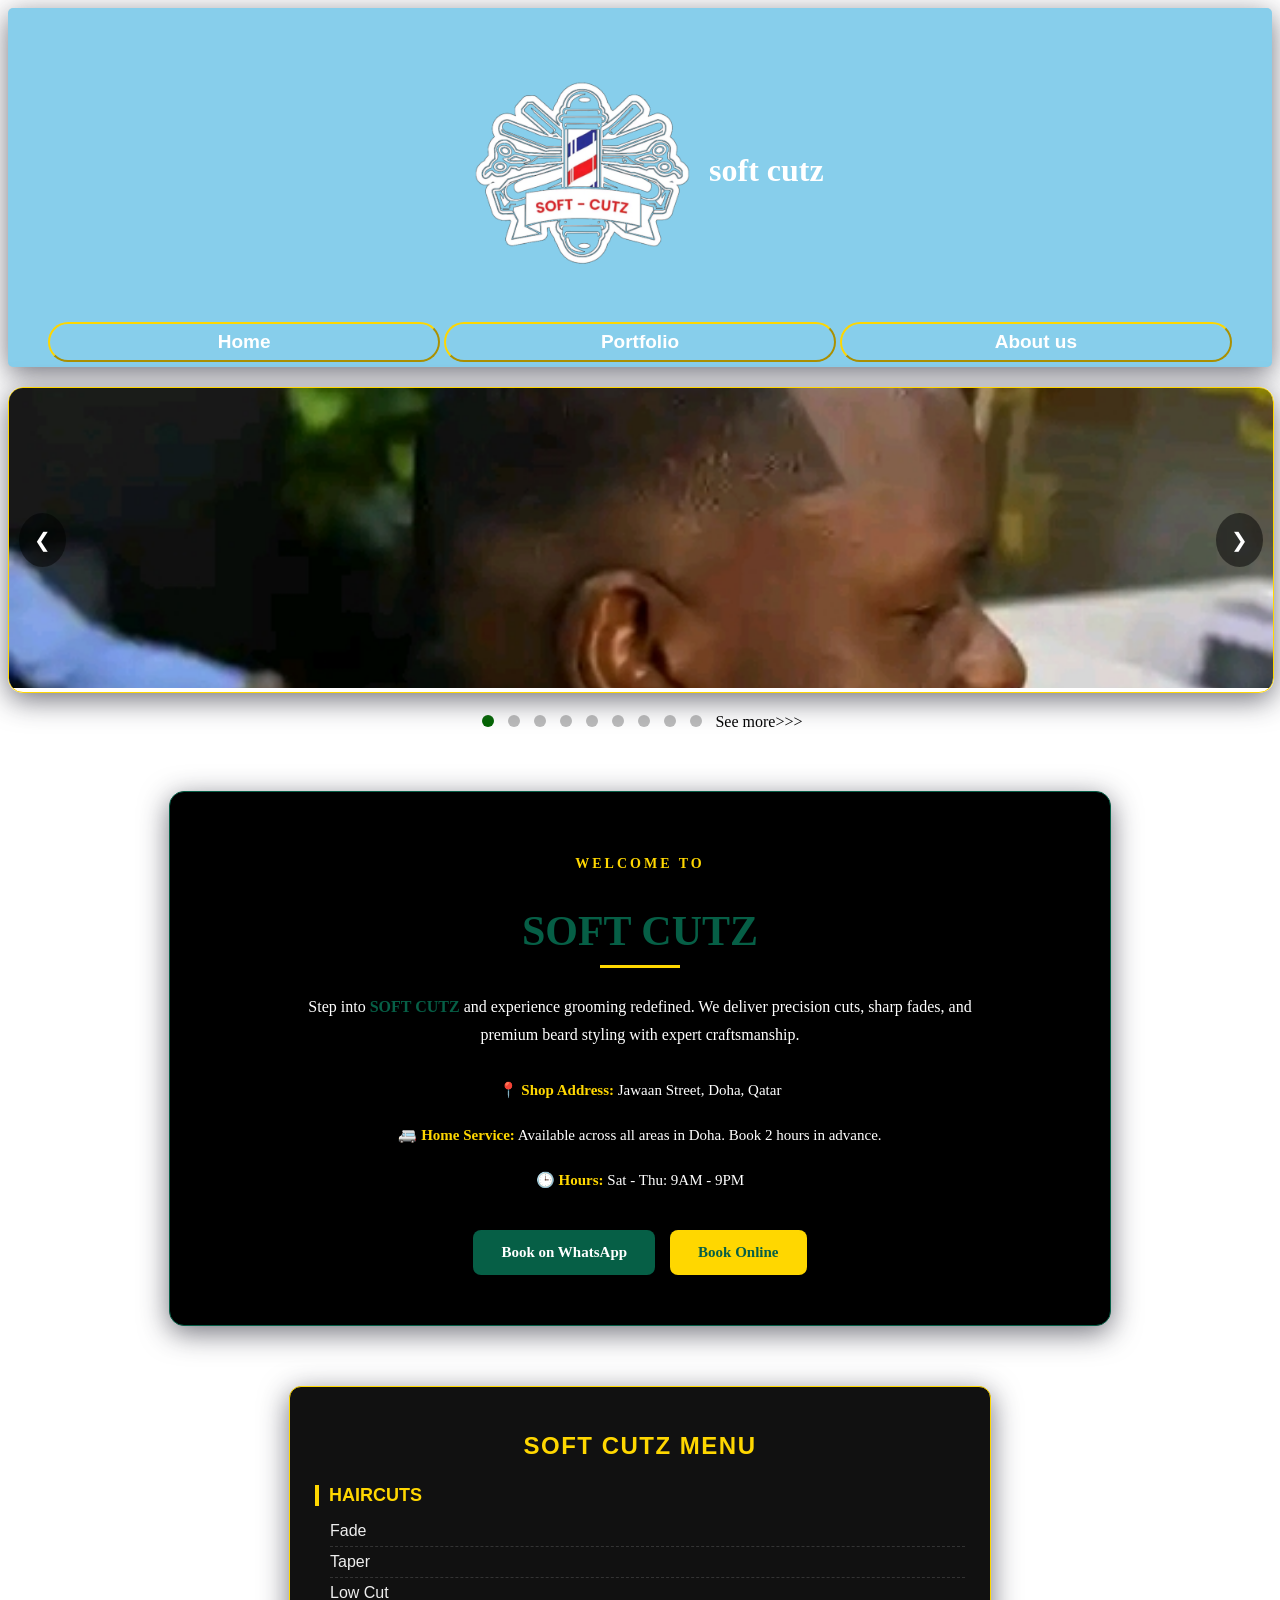
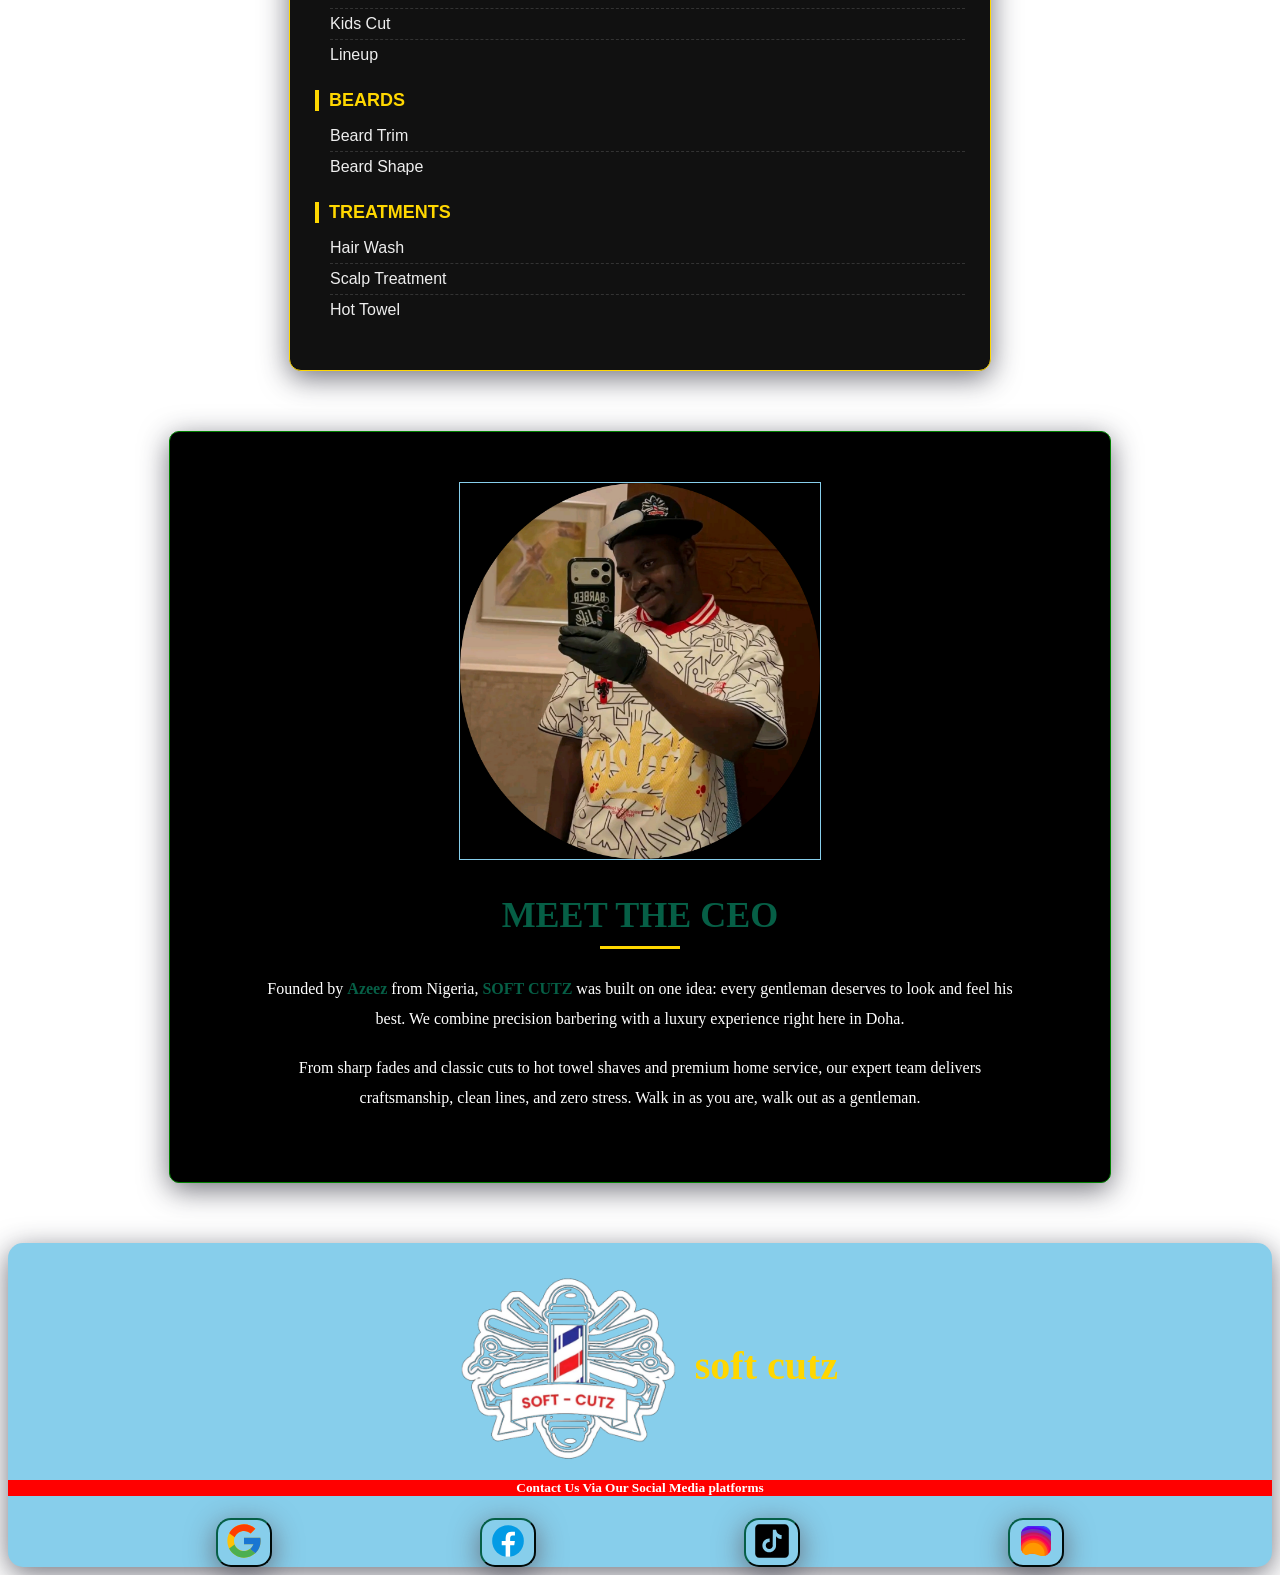
==== about.html @ ab9efa2b "Add files via upload" ====
<!DOCTYPE html>
<html lang="en">

<head>
  <meta charset="UTF-8">
  <meta name="viewport" content="width=device-width, initial-scale=1.0">
  <meta http-equiv="X-UA-Compatible" content="ie=edge">
  <title>hz soft</title>
  
  <link rel="stylesheet" href="hayzed.css">
  
</head>

<body>
  <header class="a">
    
    <div class="at" align="center">
      <br>
      <h1 class="c" align="center">
        <!--Tab to edit--><img src="logo.png" alt="logo" class="h" align="center">soft cutz
      </h1>
      <p class="g" align="center">
        <!--Tab to edit--><a href="home.html"><button class="is">Home
          <!--Tab to edit-->
        </button></a>
        <a href="portfolio.html"><button class="is">
          <!--Tab to edit-->Portfolio
        </button></a>
        <a href="about.html"><button class="is">
          <!--Tab to edit-->About us
        </button></a>
      </p>
    </div>
    
    
  </header>
  <!-- CAROUSEL -->
  <div class="carousel">
    <div class="slides">
      <div class="slide">
        <img src="haircut3.jpg" alt="Haircut 1">
        
      </div>
      <div class="slide">
        <img src="haircut8.jpg" alt="Haircut2">
      </div>
      <div class="slide">
        <img src="haircut1.jpg" alt="Haircut 3">
      </div>
      <div class="slide">
        <img src="haircut4.jpg" alt="Haircut 4">
      </div>
      <div class="slide">
        <img src="haircut5.jpg" alt="Haircut 5">
      </div>
      <div class="slide">
        <img src="haircut6.jpg" alt="Haircut 6">
      </div>
      <div class="slide">
        <img src="haircut7.jpg" alt="Haircut 7">
      </div>
      <div class="slide">
        <img src="haircut2.jpg" alt="Haircut 8">
      </div>
      <div class="slide">
        <img src="haircut9.jpg" alt="Haircut 9">
      </div>
    </div>
    
    
    <button class="btn prev" onclick="moveSlide(-1)">❮</button>
    <button class="btn next" onclick="moveSlide(1)">❯</button>
  </div>
  
  <div class="dots">
    <span class="dot active" onclick="currentSlide(1)"></span>
    <span class="dot" onclick="currentSlide(2)"></span>
    <span class="dot" onclick="currentSlide(3)"></span>
    <span class="dot" onclick="currentSlide(1)"></span>
    <span class="dot" onclick="currentSlide(2)"></span>
    <span class="dot" onclick="currentSlide(3)"></span>
    <span class="dot " onclick="currentSlide(1)"></span>
    <span class="dot" onclick="currentSlide(2)"></span>
    <span class="dot" onclick="currentSlide(3)"></span align="left">&nbsp;&nbsp;<span><a href="portfolio.html"target="#my">See more>>></a></span>
  </div>
<section class="welcome-softcutz">
  <p class="welcome-tag">WELCOME TO</p>
  <h2>SOFT CUTZ</h2>
  <div class="brand-line"></div>
  
  <p class="welcome-desc">
    Step into <strong>SOFT CUTZ</strong> and experience grooming redefined.
    We deliver precision cuts, sharp fades, and premium beard styling with expert craftsmanship.
  </p>
  
  <div class="contact-info">
    <p><strong>📍 Shop Address:</strong> Jawaan Street, Doha, Qatar</p>
    <p><strong>🚐 Home Service:</strong> Available across all areas in Doha. Book 2 hours in advance.</p>
    <p><strong>🕒 Hours:</strong> Sat - Thu: 9AM - 9PM </p>
  </div>
  
  <div class="welcome-cta">
    <a href="https://wa.me/97466895643?text=Hi%20SOFT%20CUTZ,%20I%20want%20to%20book" class="btn-green" target="_blank">Book on WhatsApp</a>
   <a href="https://wa.me/97412345678?text=Hi%20SOFT%20CUTZ,%20I%20want%20to%20book%20for:%20%0AName:%20%0ADate:%20%0ATime:%20%0AService:%20%0ALocation:%20Shop%20or%20Home" class="btn-gold" target="_blank">Book Online</a>
  </div>
</section>
  

<div class="softcutz-menu">
  <h2>SOFT CUTZ MENU</h2>

  <div class="softcutz-category">
    <h3>HAIRCUTS</h3>
    <ul>
      <li>Fade</li>
      <li>Taper</li>
      <li>Low Cut</li>
      <li>Kids Cut</li>
      <li>Lineup</li>
    </ul>
  </div>

  <div class="softcutz-category">
    <h3>BEARDS</h3>
    <ul>
      <li>Beard Trim</li>
      <li>Beard Shape</li>
    </ul>
  </div>

  <div class="softcutz-category">
    <h3>TREATMENTS</h3>
    <ul>
      <li>Hair Wash</li>
      <li>Scalp Treatment</li>
      <li>Hot Towel</li>
    </ul>
  </div>
</div>
<section class="about-softcutz">
  <img src="hayzed.png" class="ceo">
  <h2>MEET THE CEO</h2>
  <div class="brand-line"></div>
  <p>
    Founded by <strong>Azeez</strong> from Nigeria, <strong>SOFT CUTZ</strong> was built on one idea: 
    every gentleman deserves to look and feel his best. 
    We combine precision barbering with a luxury experience right here in Doha.
  </p>
  <p>
    From sharp fades and classic cuts to hot towel shaves and premium home service, 
    our expert team delivers craftsmanship, clean lines, and zero stress. 
    Walk in as you are, walk out as a gentleman.
  </p>
</section>
  
  <footer class="a">
    <div class="it">
      <h3 class="i" align="center">
        <img src="logo.png" alt="logo" class="h" align="center">soft cutz
      </h3>
       <h5 class="z">Contact Us Via Our Social Media platforms</h5>
      <section class="social" align="">
       
        <button class="an">
          <a href="mailto:softcutz06@gmail.com"><svg xmlns="http://www.w3.org/2000/svg" x="0px" y="0px" width="40" height="40" viewBox="0 0 48 48">
<path fill="#FFC107" d="M43.611,20.083H42V20H24v8h11.303c-1.649,4.657-6.08,8-11.303,8c-6.627,0-12-5.373-12-12c0-6.627,5.373-12,12-12c3.059,0,5.842,1.154,7.961,3.039l5.657-5.657C34.046,6.053,29.268,4,24,4C12.955,4,4,12.955,4,24c0,11.045,8.955,20,20,20c11.045,0,20-8.955,20-20C44,22.659,43.862,21.35,43.611,20.083z"></path><path fill="#FF3D00" d="M6.306,14.691l6.571,4.819C14.655,15.108,18.961,12,24,12c3.059,0,5.842,1.154,7.961,3.039l5.657-5.657C34.046,6.053,29.268,4,24,4C16.318,4,9.656,8.337,6.306,14.691z"></path><path fill="#4CAF50" d="M24,44c5.166,0,9.86-1.977,13.409-5.192l-6.19-5.238C29.211,35.091,26.715,36,24,36c-5.202,0-9.619-3.317-11.283-7.946l-6.522,5.025C9.505,39.556,16.227,44,24,44z"></path><path fill="#1976D2" d="M43.611,20.083H42V20H24v8h11.303c-0.792,2.237-2.231,4.166-4.087,5.571c0.001-0.001,0.002-0.001,0.003-0.002l6.19,5.238C36.971,39.205,44,34,44,24C44,22.659,43.862,21.35,43.611,20.083z"></path>
</svg>
        </button></a>
       <a href="https://www.facebook.com/softcutz06"> <button class="an">
         <svg xmlns="http://www.w3.org/2000/svg" x="0px" y="0px" width="40" height="40" viewBox="0 0 48 48">
<path fill="#039be5" d="M24 5A19 19 0 1 0 24 43A19 19 0 1 0 24 5Z"></path><path fill="#fff" d="M26.572,29.036h4.917l0.772-4.995h-5.69v-2.73c0-2.075,0.678-3.915,2.619-3.915h3.119v-4.359c-0.548-0.074-1.707-0.236-3.897-0.236c-4.573,0-7.254,2.415-7.254,7.917v3.323h-4.701v4.995h4.701v13.729C22.089,42.905,23.032,43,24,43c0.875,0,1.729-0.08,2.572-0.194V29.036z"></path>
</svg>
        </button>
        </a>
      <a href="https://tiktok.com/@softcutz06">
        <button class="an">
        <svg xmlns="http://www.w3.org/2000/svg" x="0px" y="0px" width="40" height="40" viewBox="0 0 50 50">
    <path d="M41,4H9C6.243,4,4,6.243,4,9v32c0,2.757,2.243,5,5,5h32c2.757,0,5-2.243,5-5V9C46,6.243,43.757,4,41,4z M37.006,22.323 c-0.227,0.021-0.457,0.035-0.69,0.035c-2.623,0-4.928-1.349-6.269-3.388c0,5.349,0,11.435,0,11.537c0,4.709-3.818,8.527-8.527,8.527 s-8.527-3.818-8.527-8.527s3.818-8.527,8.527-8.527c0.178,0,0.352,0.016,0.527,0.027v4.202c-0.175-0.021-0.347-0.053-0.527-0.053 c-2.404,0-4.352,1.948-4.352,4.352s1.948,4.352,4.352,4.352s4.527-1.894,4.527-4.298c0-0.095,0.042-19.594,0.042-19.594h4.016 c0.378,3.591,3.277,6.425,6.901,6.685V22.323z"></path>
</svg>
        </button>
        </a>
        <a href="https://instagram.com/_soft_cutz">
        <button class="an">
         <svg xmlns="http://www.w3.org/2000/svg" x="0px" y="0px" width="40" height="40" viewBox="0 0 48 48">
<path fill="#304ffe" d="M41.67,13.48c-0.4,0.26-0.97,0.5-1.21,0.77c-0.09,0.09-0.14,0.19-0.12,0.29v1.03l-0.3,1.01l-0.3,1l-0.33,1.1 l-0.68,2.25l-0.66,2.22l-0.5,1.67c0,0.26-0.01,0.52-0.03,0.77c-0.07,0.96-0.27,1.88-0.59,2.74c-0.19,0.53-0.42,1.04-0.7,1.52 c-0.1,0.19-0.22,0.38-0.34,0.56c-0.4,0.63-0.88,1.21-1.41,1.72c-0.41,0.41-0.86,0.79-1.35,1.11c0,0,0,0-0.01,0 c-0.08,0.07-0.17,0.13-0.27,0.18c-0.31,0.21-0.64,0.39-0.98,0.55c-0.23,0.12-0.46,0.22-0.7,0.31c-0.05,0.03-0.11,0.05-0.16,0.07 c-0.57,0.27-1.23,0.45-1.89,0.54c-0.04,0.01-0.07,0.01-0.11,0.02c-0.4,0.07-0.79,0.13-1.19,0.16c-0.18,0.02-0.37,0.03-0.55,0.03 l-0.71-0.04l-3.42-0.18c0-0.01-0.01,0-0.01,0l-1.72-0.09c-0.13,0-0.27,0-0.4-0.01c-0.54-0.02-1.06-0.08-1.58-0.19 c-0.01,0-0.01,0-0.01,0c-0.95-0.18-1.86-0.5-2.71-0.93c-0.47-0.24-0.93-0.51-1.36-0.82c-0.18-0.13-0.35-0.27-0.52-0.42 c-0.48-0.4-0.91-0.83-1.31-1.27c-0.06-0.06-0.11-0.12-0.16-0.18c-0.06-0.06-0.12-0.13-0.17-0.19c-0.38-0.48-0.7-0.97-0.96-1.49 c-0.24-0.46-0.43-0.95-0.58-1.49c-0.06-0.19-0.11-0.37-0.15-0.57c-0.01-0.01-0.02-0.03-0.02-0.05c-0.1-0.41-0.19-0.84-0.24-1.27 c-0.06-0.33-0.09-0.66-0.09-1c-0.02-0.13-0.02-0.27-0.02-0.4l1.91-2.95l1.87-2.88l0.85-1.31l0.77-1.18l0.26-0.41v-1.03 c0.02-0.23,0.03-0.47,0.02-0.69c-0.01-0.7-0.15-1.38-0.38-2.03c-0.22-0.69-0.53-1.34-0.85-1.94c-0.38-0.69-0.78-1.31-1.11-1.87 C14,7.4,13.66,6.73,13.75,6.26C14.47,6.09,15.23,6,16,6h16c4.18,0,7.78,2.6,9.27,6.26C41.43,12.65,41.57,13.06,41.67,13.48z"></path><path fill="#4928f4" d="M42,16v0.27l-1.38,0.8l-0.88,0.51l-0.97,0.56l-1.94,1.13l-1.9,1.1l-1.94,1.12l-0.77,0.45 c0,0.48-0.12,0.92-0.34,1.32c-0.31,0.58-0.83,1.06-1.49,1.47c-0.67,0.41-1.49,0.74-2.41,0.98c0,0,0-0.01-0.01,0 c-3.56,0.92-8.42,0.5-10.78-1.26c-0.66-0.49-1.12-1.09-1.32-1.78c-0.06-0.23-0.09-0.48-0.09-0.73v-7.19 c0.01-0.15-0.09-0.3-0.27-0.45c-0.54-0.43-1.81-0.84-3.23-1.25c-1.11-0.31-2.3-0.62-3.3-0.92c-0.79-0.24-1.46-0.48-1.86-0.71 c0.18-0.35,0.39-0.7,0.61-1.03c1.4-2.05,3.54-3.56,6.02-4.13C14.47,6.09,15.23,6,16,6h10.8c5.37,0.94,10.32,3.13,14.47,6.26 c0.16,0.39,0.3,0.8,0.4,1.22c0.18,0.66,0.29,1.34,0.32,2.05C42,15.68,42,15.84,42,16z"></path><path fill="#6200ea" d="M42,16v4.41l-0.22,0.68l-0.75,2.33l-0.78,2.4l-0.41,1.28l-0.38,1.19l-0.37,1.13l-0.36,1.12l-0.19,0.59 l-0.25,0.78c0,0.76-0.02,1.43-0.07,2c-0.01,0.06-0.02,0.12-0.02,0.18c-0.06,0.53-0.14,0.98-0.27,1.36 c-0.01,0.06-0.03,0.12-0.05,0.17c-0.26,0.72-0.65,1.18-1.23,1.48c-0.14,0.08-0.3,0.14-0.47,0.2c-0.53,0.18-1.2,0.27-2.02,0.32 c-0.6,0.04-1.29,0.05-2.07,0.05H31.4l-1.19-0.05L30,37.61l-2.17-0.09l-2.2-0.09l-7.25-0.3l-1.88-0.08h-0.26 c-0.78-0.01-1.45-0.06-2.03-0.14c-0.84-0.13-1.49-0.35-1.98-0.68c-0.7-0.45-1.11-1.11-1.35-2.03c-0.06-0.22-0.11-0.45-0.14-0.7 c-0.1-0.58-0.15-1.25-0.18-2c0-0.15,0-0.3-0.01-0.46c-0.01-0.01,0-0.01,0-0.01v-0.58c-0.01-0.29-0.01-0.59-0.01-0.9l0.05-1.61 l0.03-1.15l0.04-1.34v-0.19l0.07-2.46l0.07-2.46l0.07-2.31l0.06-2.27l0.02-0.6c0-0.31-1.05-0.49-2.22-0.64 c-0.93-0.12-1.95-0.23-2.56-0.37c0.05-0.23,0.1-0.46,0.16-0.68c0.18-0.72,0.45-1.4,0.79-2.05c0.18-0.35,0.39-0.7,0.61-1.03 c2.16-0.95,4.41-1.69,6.76-2.17c2.06-0.43,4.21-0.66,6.43-0.66c7.36,0,14.16,2.49,19.54,6.69c0.52,0.4,1.03,0.83,1.53,1.28 C42,15.68,42,15.84,42,16z"></path><path fill="#673ab7" d="M42,18.37v4.54l-0.55,1.06l-1.05,2.05l-0.56,1.08l-0.51,0.99l-0.22,0.43c0,0.31,0,0.61-0.02,0.9 c0,0.43-0.02,0.84-0.05,1.22c-0.04,0.45-0.1,0.86-0.16,1.24c-0.15,0.79-0.36,1.47-0.66,2.03c-0.04,0.07-0.08,0.14-0.12,0.2 c-0.11,0.18-0.24,0.35-0.38,0.51c-0.18,0.22-0.38,0.41-0.61,0.57c-0.34,0.26-0.74,0.47-1.2,0.63c-0.57,0.21-1.23,0.35-2.01,0.43 c-0.51,0.05-1.07,0.08-1.68,0.08l-0.42,0.02l-2.08,0.12h-0.01L27.5,36.6l-2.25,0.13l-3.1,0.18l-3.77,0.22l-0.55,0.03 c-0.51,0-0.99-0.03-1.45-0.09c-0.05-0.01-0.09-0.02-0.14-0.02c-0.68-0.11-1.3-0.29-1.86-0.54c-0.68-0.3-1.27-0.7-1.77-1.18 c-0.44-0.43-0.82-0.92-1.13-1.47c-0.07-0.13-0.14-0.25-0.2-0.39c-0.3-0.59-0.54-1.25-0.72-1.97c-0.03-0.12-0.06-0.25-0.08-0.38 c-0.06-0.23-0.11-0.47-0.14-0.72c-0.11-0.64-0.17-1.32-0.2-2.03v-0.01c-0.01-0.29-0.02-0.57-0.02-0.87l-0.49-1.17l-0.07-0.18 L9.5,25.99L8.75,24.2l-0.12-0.29l-0.72-1.73l-0.8-1.93c0,0,0,0-0.01,0L6.29,18.3L6,17.59V16c0-0.63,0.06-1.25,0.17-1.85 c0.05-0.23,0.1-0.46,0.16-0.68c0.85-0.49,1.74-0.94,2.65-1.34c2.08-0.93,4.31-1.62,6.62-2.04c1.72-0.31,3.51-0.48,5.32-0.48 c7.31,0,13.94,2.65,19.12,6.97c0.2,0.16,0.39,0.32,0.58,0.49C41.09,17.48,41.55,17.91,42,18.37z"></path><path fill="#8e24aa" d="M42,21.35v5.14l-0.57,1.19l-1.08,2.25l-0.01,0.03c0,0.43-0.02,0.82-0.05,1.17c-0.1,1.15-0.38,1.88-0.84,2.33 c-0.33,0.34-0.74,0.53-1.25,0.63c-0.03,0.01-0.07,0.01-0.1,0.02c-0.16,0.03-0.33,0.05-0.51,0.05c-0.62,0.06-1.35,0.02-2.19-0.04 c-0.09,0-0.19-0.01-0.29-0.02c-0.61-0.04-1.26-0.08-1.98-0.11c-0.39-0.01-0.8-0.02-1.22-0.02h-0.02l-1.01,0.08h-0.01l-2.27,0.16 l-2.59,0.2l-0.38,0.03l-3.03,0.22l-1.57,0.12l-1.55,0.11c-0.27,0-0.53,0-0.79-0.01c0,0-0.01-0.01-0.01,0 c-1.13-0.02-2.14-0.09-3.04-0.26c-0.83-0.14-1.56-0.36-2.18-0.69c-0.64-0.31-1.17-0.75-1.6-1.31c-0.41-0.55-0.71-1.24-0.9-2.07 c0-0.01,0-0.01,0-0.01c-0.14-0.67-0.22-1.45-0.22-2.33l-0.15-0.27L9.7,26.35l-0.13-0.22L9.5,25.99l-0.93-1.65l-0.46-0.83 l-0.58-1.03l-1-1.79L6,19.75v-3.68c0.88-0.58,1.79-1.09,2.73-1.55c1.14-0.58,2.32-1.07,3.55-1.47c1.34-0.44,2.74-0.79,4.17-1.02 c1.45-0.24,2.94-0.36,4.47-0.36c6.8,0,13.04,2.43,17.85,6.47c0.22,0.17,0.43,0.36,0.64,0.54c0.84,0.75,1.64,1.56,2.37,2.41 C41.86,21.18,41.94,21.26,42,21.35z"></path><path fill="#c2185b" d="M42,24.71v7.23c-0.24-0.14-0.57-0.31-0.98-0.49c-0.22-0.11-0.47-0.22-0.73-0.32 c-0.38-0.17-0.79-0.33-1.25-0.49c-0.1-0.04-0.2-0.07-0.31-0.1c-0.18-0.07-0.37-0.13-0.56-0.19c-0.59-0.18-1.24-0.35-1.92-0.5 c-0.26-0.05-0.53-0.1-0.8-0.14c-0.87-0.15-1.8-0.24-2.77-0.25c-0.08-0.01-0.17-0.01-0.25-0.01l-2.57,0.02l-3.5,0.02h-0.01 l-7.49,0.06c-2.38,0-3.84,0.57-4.72,0.8c0,0-0.01,0-0.01,0.01c-0.93,0.24-1.22,0.09-1.3-1.54c-0.02-0.45-0.03-1.03-0.03-1.74 l-0.56-0.43l-0.98-0.74l-0.6-0.46l-0.12-0.09L8.88,24.1l-0.25-0.19l-0.52-0.4l-0.96-0.72L6,21.91v-3.4 c0.1-0.08,0.19-0.15,0.29-0.21c1.45-1,3-1.85,4.64-2.54c1.46-0.62,3-1.11,4.58-1.46c0.43-0.09,0.87-0.18,1.32-0.24 c1.33-0.23,2.7-0.34,4.09-0.34c6.01,0,11.53,2.09,15.91,5.55c0.66,0.52,1.3,1.07,1.9,1.66c0.82,0.78,1.59,1.61,2.3,2.49 c0.14,0.18,0.28,0.36,0.42,0.55C41.64,24.21,41.82,24.46,42,24.71z"></path><path fill="#d81b60" d="M42,28.72V32c0,0.65-0.06,1.29-0.18,1.91c-0.18,0.92-0.49,1.8-0.91,2.62c-0.22,0.05-0.47,0.05-0.75,0.01 c-0.63-0.11-1.37-0.44-2.17-0.87c-0.04-0.01-0.08-0.03-0.11-0.05c-0.25-0.13-0.51-0.27-0.77-0.43c-0.53-0.29-1.09-0.61-1.65-0.91 c-0.12-0.06-0.24-0.12-0.35-0.18c-0.64-0.33-1.3-0.63-1.96-0.86c0,0,0,0-0.01,0c-0.14-0.05-0.29-0.1-0.44-0.14 c-0.57-0.16-1.15-0.26-1.71-0.26l-1.1-0.32l-4.87-1.41c0,0,0,0-0.01,0l-2.99-0.87h-0.01l-1.3-0.38c-3.76,0-6.07,1.6-7.19,0.99 c-0.44-0.23-0.7-0.81-0.79-1.95c-0.03-0.32-0.04-0.68-0.04-1.1l-1.17-0.57l-0.05-0.02h-0.01l-0.84-0.42L9.7,26.35l-0.07-0.03 l-0.17-0.09L7.5,25.28L6,24.55v-3.43c0.17-0.15,0.35-0.29,0.53-0.43c0.19-0.15,0.38-0.29,0.57-0.44c0.01,0,0.01,0,0.01,0 c1.18-0.85,2.43-1.6,3.76-2.22c1.55-0.74,3.2-1.31,4.91-1.68c0.25-0.06,0.51-0.12,0.77-0.16c1.42-0.27,2.88-0.41,4.37-0.41 c5.27,0,10.11,1.71,14.01,4.59c1.13,0.84,2.18,1.77,3.14,2.78c0.79,0.83,1.52,1.73,2.18,2.67c0.05,0.07,0.1,0.14,0.15,0.2 c0.37,0.54,0.71,1.09,1.03,1.66C41.64,28.02,41.82,28.37,42,28.72z"></path><path fill="#f50057" d="M41.82,33.91c-0.18,0.92-0.49,1.8-0.91,2.62c-0.19,0.37-0.4,0.72-0.63,1.06c-0.14,0.21-0.29,0.41-0.44,0.6 c-0.36-0.14-0.89-0.34-1.54-0.56c0,0,0,0,0-0.01c-0.49-0.17-1.05-0.35-1.65-0.52c-0.17-0.05-0.34-0.1-0.52-0.15 c-0.71-0.19-1.45-0.36-2.17-0.46c-0.6-0.1-1.19-0.16-1.74-0.16l-0.46-0.13h-0.01l-2.42-0.7l-1.49-0.43l-1.66-0.48h-0.01l-0.54-0.15 l-6.53-1.88l-1.88-0.54l-1.4-0.33l-2.28-0.54l-0.28-0.07c0,0,0,0-0.01,0l-2.29-0.53c0-0.01,0-0.01,0-0.01l-0.41-0.09l-0.21-0.05 l-1.67-0.39l-0.19-0.05l-1.42-1.17L6,27.9v-4.08c0.37-0.36,0.75-0.7,1.15-1.03c0.12-0.11,0.25-0.21,0.38-0.31 c0.12-0.1,0.25-0.2,0.38-0.3c0.91-0.69,1.87-1.31,2.89-1.84c1.3-0.7,2.68-1.26,4.13-1.66c0.28-0.09,0.56-0.17,0.85-0.23 c1.64-0.41,3.36-0.62,5.14-0.62c4.47,0,8.63,1.35,12.07,3.66c1.71,1.15,3.25,2.53,4.55,4.1c0.66,0.79,1.26,1.62,1.79,2.5 c0.05,0.07,0.09,0.13,0.13,0.2c0.32,0.53,0.62,1.08,0.89,1.64c0.25,0.5,0.47,1,0.67,1.52C41.34,32.25,41.6,33.07,41.82,33.91z"></path><path fill="#ff1744" d="M40.28,37.59c-0.14,0.21-0.29,0.41-0.44,0.6c-0.44,0.55-0.92,1.05-1.46,1.49c-0.47,0.39-0.97,0.74-1.5,1.04 c-0.2-0.05-0.4-0.11-0.61-0.19c-0.66-0.23-1.35-0.61-1.99-1.01c-0.96-0.61-1.79-1.27-2.16-1.57c-0.14-0.12-0.21-0.18-0.21-0.18 l-1.7-0.15L30,37.6l-2.2-0.19l-2.28-0.2l-3.37-0.3l-5.34-0.47l-0.02-0.01l-1.88-0.91l-1.9-0.92l-1.53-0.74l-0.33-0.16l-0.41-0.2 l-1.42-0.69L7.43,31.9l-0.59-0.29L6,31.35v-4.47c0.47-0.56,0.97-1.09,1.5-1.6c0.34-0.32,0.7-0.64,1.07-0.94 c0.06-0.05,0.12-0.1,0.18-0.14c0.04-0.05,0.09-0.08,0.13-0.1c0.59-0.48,1.21-0.91,1.85-1.3c0.74-0.47,1.52-0.89,2.33-1.24 c0.87-0.39,1.78-0.72,2.72-0.97c1.63-0.46,3.36-0.7,5.14-0.7c4.08,0,7.85,1.24,10.96,3.37c1.99,1.36,3.71,3.08,5.07,5.07 c0.45,0.64,0.85,1.32,1.22,2.02c0.13,0.26,0.26,0.52,0.37,0.78c0.12,0.25,0.23,0.5,0.34,0.75c0.21,0.52,0.4,1.04,0.57,1.58 c0.32,1,0.56,2.02,0.71,3.08C40.21,36.89,40.25,37.24,40.28,37.59z"></path><path fill="#ff5722" d="M38.39,39.42c0,0.08,0,0.17-0.01,0.26c-0.47,0.39-0.97,0.74-1.5,1.04c-0.22,0.12-0.44,0.24-0.67,0.34 c-0.23,0.11-0.46,0.21-0.7,0.3c-0.34-0.18-0.8-0.4-1.29-0.61c-0.69-0.31-1.44-0.59-2.02-0.68c-0.14-0.03-0.27-0.04-0.39-0.04 l-1.64-0.21h-0.02l-2.04-0.27l-2.06-0.27l-0.96-0.12l-7.56-0.98c-0.49,0-1.01-0.03-1.55-0.1c-0.66-0.06-1.35-0.16-2.04-0.3 c-0.68-0.12-1.37-0.28-2.03-0.45c-0.69-0.16-1.37-0.35-2-0.53c-0.73-0.22-1.41-0.43-1.98-0.62c-0.47-0.15-0.87-0.29-1.18-0.4 c-0.18-0.43-0.33-0.88-0.44-1.34C6.1,33.66,6,32.84,6,32v-1.67c0.32-0.53,0.67-1.05,1.06-1.54c0.71-0.94,1.52-1.8,2.4-2.56 c0.03-0.04,0.07-0.07,0.1-0.09l0.01-0.01c0.31-0.28,0.63-0.53,0.97-0.77c0.04-0.04,0.08-0.07,0.12-0.1 c0.16-0.12,0.33-0.24,0.51-0.35c1.43-0.97,3.01-1.73,4.7-2.24c1.6-0.48,3.29-0.73,5.05-0.73c3.49,0,6.75,1.03,9.47,2.79 c2.01,1.29,3.74,2.99,5.06,4.98c0.16,0.23,0.31,0.46,0.46,0.7c0.69,1.17,1.26,2.43,1.68,3.75c0.05,0.15,0.09,0.3,0.13,0.46 c0.08,0.27,0.15,0.55,0.21,0.83c0.02,0.07,0.04,0.14,0.06,0.22c0.14,0.63,0.24,1.29,0.31,1.95c0,0.01,0,0.01,0,0.01 C38.36,38.22,38.39,38.82,38.39,39.42z"></path><path fill="#ff6f00" d="M36.33,39.42c0,0.35-0.02,0.73-0.06,1.11c-0.02,0.18-0.04,0.36-0.06,0.53c-0.23,0.11-0.46,0.21-0.7,0.3 c-0.45,0.17-0.91,0.31-1.38,0.41c-0.32,0.07-0.65,0.13-0.98,0.16h-0.01c-0.31-0.19-0.67-0.42-1.04-0.68 c-0.67-0.47-1.37-1-1.93-1.43c-0.01-0.01-0.01-0.01-0.02-0.02c-0.59-0.45-1.01-0.79-1.01-0.79l-1.06,0.04l-2.04,0.07l-0.95,0.04 l-3.82,0.14l-3.23,0.12c-0.21,0.01-0.46,0.01-0.77,0h-0.01c-0.42-0.01-0.92-0.04-1.47-0.09c-0.64-0.05-1.34-0.11-2.05-0.18 c-0.69-0.08-1.39-0.16-2.06-0.24c-0.74-0.08-1.44-0.17-2.04-0.25c-0.47-0.06-0.88-0.11-1.21-0.15c-0.28-0.32-0.53-0.65-0.77-1.01 c-0.36-0.54-0.67-1.11-0.91-1.72c-0.18-0.43-0.33-0.88-0.44-1.34c0.29-0.89,0.67-1.73,1.12-2.54c0.36-0.66,0.78-1.29,1.24-1.89 c0.45-0.59,0.94-1.14,1.47-1.64v-0.01c0.15-0.15,0.3-0.29,0.45-0.42c0.28-0.26,0.57-0.5,0.87-0.73h0.01 c0.01-0.02,0.02-0.02,0.03-0.03c0.24-0.19,0.49-0.36,0.74-0.53c1.48-1.01,3.15-1.76,4.95-2.2c1.19-0.29,2.44-0.45,3.73-0.45 c2.54,0,4.94,0.61,7.05,1.71h0.01c1.81,0.93,3.41,2.21,4.7,3.75c0.71,0.82,1.32,1.72,1.82,2.67c0.35,0.64,0.65,1.31,0.9,1.99 c0.02,0.06,0.04,0.11,0.06,0.16c0.17,0.5,0.32,1.02,0.45,1.54c0.09,0.37,0.16,0.75,0.22,1.13c0.02,0.12,0.04,0.23,0.05,0.35 C36.28,37.99,36.33,38.7,36.33,39.42z"></path><path fill="#ff9800" d="M34.28,39.42v0.1c0,0.34-0.03,0.77-0.06,1.23c-0.03,0.34-0.06,0.69-0.09,1.02c-0.32,0.07-0.65,0.13-0.98,0.16 h-0.01C32.76,41.98,32.39,42,32,42h-1.75l-0.38-0.11l-1.97-0.6l-2-0.6l-4.63-1.39l-2-0.6c0,0-0.83,0.33-2,0.72h-0.01 c-0.45,0.15-0.94,0.31-1.46,0.47c-0.65,0.19-1.34,0.38-2.02,0.53c-0.7,0.16-1.39,0.28-2.01,0.33c-0.19,0.02-0.38,0.03-0.55,0.03 c-0.56-0.31-1.1-0.68-1.59-1.09c-0.43-0.36-0.83-0.75-1.2-1.18c-0.28-0.32-0.53-0.65-0.77-1.01c0.07-0.45,0.15-0.89,0.27-1.32 c0.3-1.19,0.77-2.33,1.39-3.37c0.34-0.59,0.72-1.16,1.16-1.69c0.01-0.03,0.04-0.06,0.07-0.08c-0.01-0.01,0-0.01,0-0.01 c0.13-0.17,0.27-0.33,0.41-0.48c0-0.01,0-0.01,0-0.01c0.41-0.44,0.83-0.86,1.29-1.25c0.16-0.13,0.31-0.26,0.48-0.39 c0.03-0.03,0.06-0.05,0.1-0.08c2.25-1.72,5.06-2.76,8.09-2.76c3.44,0,6.57,1.29,8.94,3.41c1.14,1.03,2.11,2.26,2.84,3.63 c0.06,0.1,0.12,0.21,0.17,0.32c0.09,0.18,0.18,0.37,0.26,0.57c0.33,0.72,0.59,1.48,0.77,2.26c0.02,0.08,0.04,0.16,0.06,0.24 c0.08,0.37,0.15,0.75,0.2,1.13C34.24,38.21,34.28,38.81,34.28,39.42z"></path><path fill="#ffc107" d="M32.22,39.42c0,0.2-0.01,0.42-0.02,0.65c-0.02,0.37-0.05,0.77-0.1,1.18c-0.02,0.25-0.06,0.5-0.1,0.75h-5.48 l-1.06-0.17l-4.14-0.66l-0.59-0.09l-1.35-0.22c-0.59,0-1.87,0.26-3.22,0.51c-0.71,0.13-1.43,0.27-2.08,0.36 c-0.08,0.01-0.16,0.02-0.23,0.03h-0.01c-0.7-0.15-1.38-0.38-2.02-0.68c-0.2-0.09-0.4-0.19-0.6-0.3c-0.56-0.31-1.1-0.68-1.59-1.09 c-0.01-0.12-0.02-0.22-0.02-0.27c0-0.26,0.01-0.51,0.03-0.76c0.04-0.64,0.13-1.26,0.27-1.86c0.22-0.91,0.54-1.79,
---- hayzed.css ----
body {
  background-color: white;
  display: block;
  position: sticky;
}

.a {
  margin-top: px;
  box-align: center;
}

.b {
  background-color: #065F46;
  
  justify-content: center;
  border-radius: 15px;
  box-shadow: rgba(100, 100, 110, 0.9)0px 7px 29px 0px;
  border-color: gold;
  border-width: 3px;
  height: 150%;
  width: 98%;
  box-align: center;
}

.c {
  color: white;
  font-family: times
}

.g {
  display: block;
}

.d {
  background-color: #065F46;
  width: 30%;
  border-width: 2px;
  height: 40px;
  border-color: gold;
  border-radius: 20px;
  color: #fff;
  font-weight: bolder;
  font-size: 19px;
  padding: 5px;
  align-content: center;
  justify-items: center;
  justify-content: center;
  margin-bottom: 5px;
}

.h {
  width: 20%;
  align: center;
}

.i {
  color: gold;
  font-family: cursive;
  font-size: 40px;
  margin-bottom: -3%;
}

.e {
  background-color: #065F46;
  width: 31%;
  border-width: 2px;
  height: 40px;
  border-color: gold;
  border-radius: 20px;
  color: #fff;
  font-weight: bolder;
  font-size: 19px;
  padding: 5px;
  align-content: center;
  justify-items: center;
  justify-content: center;
  margin-bottom: 5px;
}

.f {
  background-color: #065F46;
  width: 31%;
  border-width: 2px;
  height: 40px;
  border-color: gold;
  border-radius: 20px;
  color: #fff;
  font-weight: bolder;
  font-size: 19px;
  padding: 5px;
  align-content: center;
  justify-items: center;
  justify-content: center;
  margin-bottom: 5px;
}

.carousel {
  position: relative;
  width: 100%;
  margin: 20px auto;
  overflow: hidden;
  border-radius: 15px;
  border: solid gold;
  border-width: 1px;
  box-shadow: rgba(100, 100, 110, 0.9)0px 7px 29px 0px;
  
}

.slides {
  display: flex;
  transition: transform 0.5s ease;
}

.slide {
  min-width: 100%;
}

.slide img {
  width: 100%;
  max-height: 300px;
  object-fit: cover;
}

.btn {
  position: absolute;
  top: 50%;
  transform: translateY(-50%);
  background: rgba(0, 0, 0, 0.5);
  color: white;
  border: none;
  padding: 15px;
  cursor: pointer;
  font-size: 20px;
  border-radius: 50%;
}

.prev {
  left: 10px;
}

.next {
  right: 10px;
}

.dots {
  text-align: center;
  margin-top: 10px;
}

.dot {
  height: 12px;
  width: 12px;
  margin: 0 5px;
  background: #bbb;
  border-radius: 50%;
  display: inline-block;
  cursor: pointer;
}

.dot.active {
  background: #006400;
}

/* BODY */
.container {
  text-align: center;
  padding: 40px 20px;
}

.n {
  box-shadow: rgba(100, 100, 110, 0.9)0px 7px 29px 0px;
  border: solid green;
  border-width: 1px;
  border-radius: 15px;
  display: block;
  background-position: center;
  background-size: cover;
  background-blend-mode: multiply;
  z-index: 2;
}

.p {
  font-family: 'Times New Roman', Times, serif;
}

hr {
  border: none;
  height: 1px;
  background: #FFD700;
  /* gold yellow */
  margin: 10px 0;
  width: 100%;
  
}

a {
  color: inherit;
  text-decoration: none;
}

.icon svg {
  fill: gold;
  /* Soft Cutz green */
  transition: 0.3s;
  margin: 0 8px;
}

.icon:hover svg {
  fill: #FFD700;
  /* Gold on hover */
  transform: scale(1.1);
}

.q {
  background-color: #065F46;
  display: inh;
  justify-content: center;
  border-radius: 15px;
  box-shadow: rgba(100, 100, 110, 0.9)0px 7px 29px 0px;
  border-color: gold;
  border-width: 3px;
  height: 150%;
  width: 98%;
  box-align: center;
}

.r {
  background-color: #065F46;
  border-radius: 15px;
  border-color: gold;
  box-shadow: rgba(100, 100, 110, 0.9)0px 7px 29px 0px;
}

.social {
  justify-content: space-evenly;
  display: flex;
}

.services {
  background: #000000;
  /* black background */
  color: #FFFFFF;
  /* white text */
  padding: 40px 20px;
  border: 2px solid #006400;
  /* green border */
  border-radius: 15px;
  font-family: 'Arial', sans-serif;
}

.title {
  text-align: center;
  color: #FFFFFF;
  background: #006400;
  /* green title bar */
  padding: 12px;
  border-radius: 8px;
  margin-bottom: 25px;
  font-size: 24px;
  letter-spacing: 3px;
  text-transform: uppercase;
  border: 1px solid #FFD700;
  /* yellow outline */
}

.services-container {
  display: flex;
  justify-content: center;
  gap: 25px;
  flex-wrap: wrap;
}

.service-column {
  flex: 1;
  min-width: 280px;
  border: 2px solid #FFD700;
  /* yellow box around each column */
  background: #0a0a0a;
  /* slight off-black for contrast */
  padding: 20px;
  border-radius: 12px;
  justify-content: center;
}

.service-column h3 {
  color: #FFD700;
  /* yellow headings */
  text-align: center;
  margin-bottom: 18px;
  font-size: 20px;
  border-bottom: 2px solid #006400;
  /* green underline */
  padding-bottom: 10px;
  text-transform: uppercase;
}

.service-column ul {
  list-style: none;
  padding: 0;
  margin: 0;
}

.service-column li {
  padding: 8px 0;
  font-size: 15px;
  color: #FFFFFF;
  border-bottom: 1px dotted #006400;
  /* green dotted line */
  transition: 0.3s;
}

.service-column li:hover {
  color: #FFD700;
  /* turns yellow on hover */
  padding-left: 5px;
}

.service-column li:last-child {
  border-bottom: none;
}

address {
  color: white;
}

.softcutz-menu {
  font-family: 'Helvetica', Arial, sans-serif;
  max-width: 650px;
  margin: 20px auto;
  background: #111;
  color: #eee;
  padding: 25px;
  border-radius: 12px;
  border: 1px solid #ffd700;
  box-shadow: rgba(100, 100, 110, 0.9)0px 7px 29px 0px;
}

.softcutz-menu h2 {
  text-align: center;
  color: #ffd700;
  margin-bottom: 25px;
  letter-spacing: 1.5px;
}

.softcutz-category {
  margin-bottom: 20px;
}

.softcutz-category h3 {
  color: #ffd700;
  border-left: 4px solid #ffd700;
  padding-left: 10px;
  margin-bottom: 10px;
  font-size: 18px;
}

.softcutz-category ul {
  list-style: none;
  padding-left: 15px;
  margin: 0;
}

.softcutz-category li {
  padding: 6px 0;
  border-bottom: 1px dashed #333;
}

.softcutz-category li:last-child {
  border-bottom: none;
}

.z {
  text-align: center;
  color: #fff;
  background-color: red;
}

.whatsapp-book-btn {
  display: flex;
  align-items: center;
  justify-content: center;
  gap: 10px;
  background: #25D366;
  color: #111;
  /* black text looks better on green */
  padding: 14px;
  border-radius: 10px;
  text-decoration: none;
  font-weight: bold;
  font-size: 16px;
  margin-top: 20px;
  width: 100%;
  box-sizing: border-box;
  position: fixed;
}

.whatsapp-book-btn {
  display: flex;
  width: fit-content;
  /* makes it shrink to content */
  margin: 20px auto 0;
  /* centers it */
  /* ...rest of styles same as above */
}

.whatsapp-book-btn {
  display: inline-flex;
  /* <-- use inline-flex not fit */
  align-items: center;
  justify-content: center;
  gap: 10px;
  background: #25D366;
  color: #111;
  padding: 14px 24px;
  /* padding left/right */
  border-radius: 10px;
  text-decoration: none;
  font-weight: bold;
  font-size: 16px;
  margin: 20px auto 0;
  /* auto centers it */
}

.whatsapp-book-btn {
  display: flex;
  align-items: center;
  justify-content: center;
  gap: 10px;
  background: #25D366;
  color: #111;
  padding: 14px;
  border-radius: 10px;
  text-decoration: none;
  font-weight: bold;
  font-size: 16px;
  margin-top: 20px;
  width: 100%;
  /* <-- This makes it full width */
  box-sizing: border-box;
  /* <-- Important so padding doesn't break it */
}

:root {
  --sc-green: #065F46;
  --sc-gold: #FFD700;
  --sc-white: #FFFFFF;
  --sc-text: #333;
}

.welcome-softcutz {
  max-width: 900px;
  margin: 60px auto;
  padding: 50px 20px;
  text-align: center;
  background: black;
  color: white;
  border-radius: 15px;
  border-color: #ffd700;
  border-width: -1px;
  display: block;
  border: solid #065F47 1.5px;
  box-shadow: rgba(100, 100, 110, 0.9)0px 7px 29px 0px;
}



.welcome-tag {
  font-size: 14px;
  letter-spacing: 3px;
  color: var(--sc-gold);
  font-weight: 600;
  text-transform: uppercase;
  margin-bottom: 8px;
  background-color: ;
}

.welcome-softcutz h2 {
  font-size: 42px;
  font-weight: 800;
  color: var(--sc-green);
  margin-bottom: 10px;
}

.brand-line {
  width: 80px;
  height: 3px;
  background: var(--sc-gold);
  margin: 0 auto 25px auto;
}

.welcome-desc {
  font-size: 16px;
  line-height: 1.8;
  color: #fff;
  max-width: 700px;
  margin: 0 auto 25px auto;
}

.welcome-desc strong {
  color: var(--sc-green);
}

.contact-info {
  margin: 25px 0 35px 0;
  font-size: 15px;
  line-height: 2;
}

.contact-info strong {
  color: #ffd700;
}

.welcome-cta {
  display: flex;
  gap: 15px;
  justify-content: center;
  flex-wrap: wrap;
}

.btn-green,
.btn-gold {
  padding: 14px 28px;
  border-radius: 8px;
  text-decoration: none;
  font-weight: 700;
  font-size: 15px;
  transition: 0.3s;
}

.btn-green {
  background: var(--sc-green);
  color: var(--sc-white);
}

.btn-green:hover {
  opacity: 0.9;
}

.btn-gold {
  background: var(--sc-gold);
  color: var(--sc-green);
}

.btn-gold:hover {
  opacity: 0.9;
}

@media (max-width: 768px) {
  .welcome-softcutz h2 {
    font-size: 32px;
  }
  
  .welcome-softcutz {
    padding: 40px 15px;
  }
}

.pimg {
  width: 100%;
  background-color: white;
  display: inline;
  box-shadow: rgba(100, 100, 110, 0.9)0px 7px 29px 0px;
  justify-content: center;
}

.y {
  width: 45%;
  gap: 5px;
  padding: 2px;
  border-radius: 8px;
  border: solid 1px #065f47;
  margin: 2px;
  box-shadow: rgba(100, 100, 110, 0.9)0px 7px 29px 0px;
  max-height: 150px;
}

.my {
  color: #fff;
  background-color: darkgoldenrod;
  border-radius: 5px;
  text-align: center;
  box-shadow: rgba(100, 100, 110, 0.9)0px 7px 29px 0px;
}

.port {
  background-color: darkgoldenrod;
  display: inh;
  justify-content: center;
  border-radius: 15px;
  box-shadow: rgba(100, 100, 110, 0.9)0px 7px 29px 0px;
  border-color: gold;
  border-width: 3px;
  height: 150%;
  width: 98%;
  box-align: center;
}

.am {
  background-color: darkgoldenrod;
  width: 31%;
  border-width: 2px;
  height: 40px;
  border-color: #065f47;
  border-radius: 20px;
  color: #fff;
  font-weight: bolder;
  font-size: 19px;
  padding: 5px;
  align-content: center;
  justify-items: center;
  justify-content: center;
  margin-bottom: 5px;
}

.go {
  background-color: darkgoldenrod;
  display: inh;
  justify-content: center;
  border-radius: 15px;
  box-shadow: rgba(100, 100, 110, 0.9)0px 7px 29px 0px;
  border-color: #065f47;
  border-width: 3px;
  height: 150%;
  width: 98%;
  box-align: center;
}
.do{
  width: 20%;
  align: center;}
.to{
  color: #065f47;
font-family: cursive;
font-size: 40px;
margin-bottom: -3%;
}
.so{
  background-color: darkgoldenrod;
  border-radius: 15px;
  border-color: #065f47;
  box-shadow: rgba(100, 100, 110, 0.9)0px 7px 29px 0px;
}
.at{
  color: #fff;
  background-color: skyblue;
  border-radius: 5px;
  text-align: center;
  box-shadow: rgba(100, 100, 110, 0.9)0px 7px 29px 0px;
}
.about-softcutz, .about-softcutz-story {
  max-width: 900px;
  margin: 60px auto;
  padding: 50px 20px;
  text-align: center;
  background: #000;
  color: white;
  border: solid 1px green;
  box-shadow: rgba(100, 100, 110, 0.9)0px 7px 29px 0px;
  border-radius: 10px;
}

.about-softcutz h2, .about-softcutz-story h2 {
  font-size: 36px;
  font-weight: 800;
  color: #065F46; /* your green */
  margin-bottom: 10px;
}

.brand-line {
  width: 80px;
  height: 3px;
  background: #FFD700; /* your gold */
  margin: 0 auto 25px auto;
}

.about-softcutz p, .about-softcutz-story p {
  font-size: 16px;
  line-height: 1.9;
  color: #fff;
  max-width: 750px;
  margin: 0 auto 18px auto;
}

.about-softcutz strong, .about-softcutz-story strong {
  color: #065F46;
}

.signature {
  font-style: italic;
  color: #065F46;
  font-weight: 700;
  margin-top: 20px;
}
.is{background-color: skyblue;
  width: 31%;
  border-width: 2px;
  height: 40px;
  border-color: #FFD700;
  border-radius: 20px;
  color: #fff;
  font-weight: bolder;
  font-size: 19px;
  padding: 5px;
  align-content: center;
  justify-items: center;
  justify-content: center;
  margin-bottom: 5px;
  
}
.it{
  background-color: skyblue;
  border-radius: 15px;
  border-color: #065f47;
  box-shadow: rgba(100, 100, 110, 0.9)0px 7px 29px 0px;
}
.an{
      background-color: skyblue;

  border-radius: 15px;
  border-color: #065f47;
  box-shadow: rgba(100, 100, 110, 0.9)0px 7px 29px 0px;
}
.ceo{
  width : 40%;
  border: solid 1px skyblue;
}
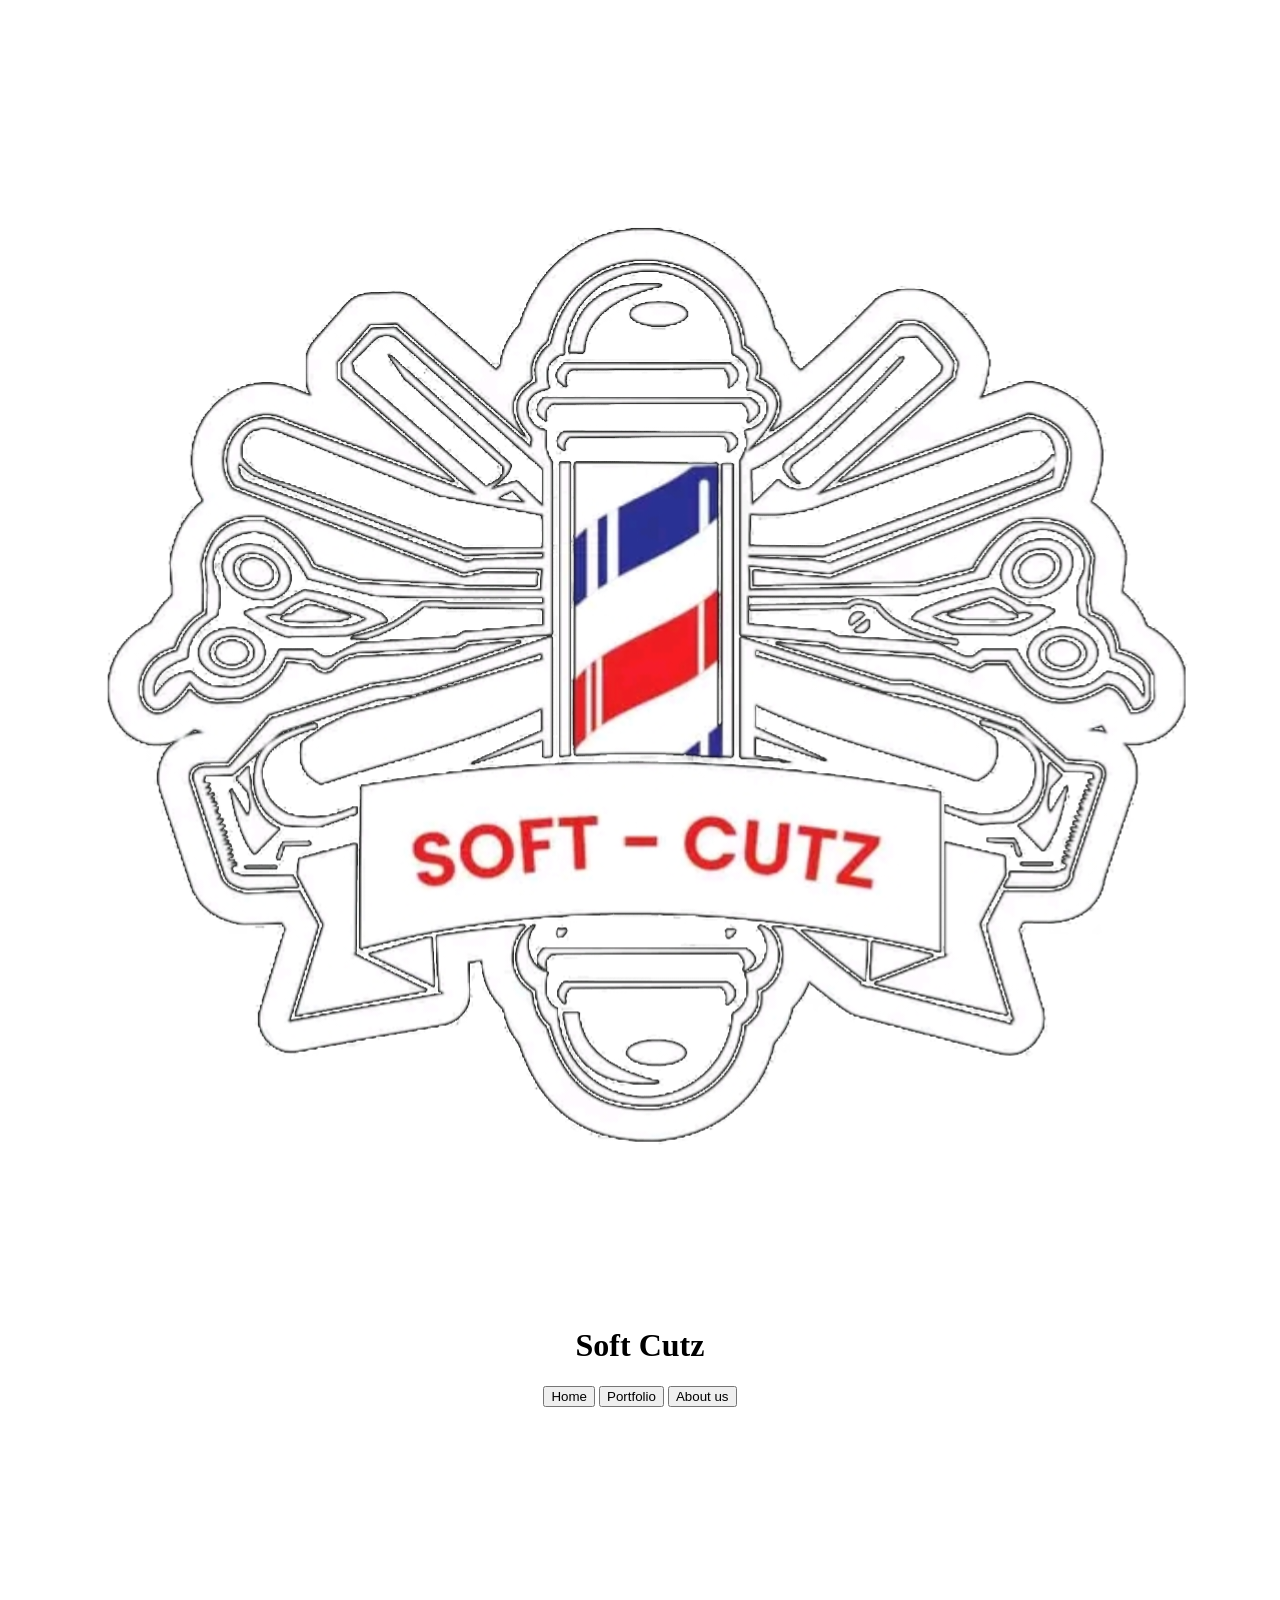
==== commit 39004b8d: "Add files via upload" ====
--- a/about.html
+++ b/about.html
@@ -17,10 +17,10 @@
     <div class="at" align="center">
       <br>
       <h1 class="c" align="center">
-        <!--Tab to edit--><img src="logo.png" alt="logo" class="h" align="center">soft cutz
+        <!--Tab to edit--><img src="logo.png" alt="logo" class="h" align="center">Soft Cutz
       </h1>
       <p class="g" align="center">
-        <!--Tab to edit--><a href="home.html"><button class="is">Home
+        <!--Tab to edit--><a href="index.html"><button class="is">Home
           <!--Tab to edit-->
         </button></a>
         <a href="portfolio.html"><button class="is">
@@ -81,7 +81,7 @@
     <span class="dot" onclick="currentSlide(3)"></span>
     <span class="dot " onclick="currentSlide(1)"></span>
     <span class="dot" onclick="currentSlide(2)"></span>
-    <span class="dot" onclick="currentSlide(3)"></span align="left">&nbsp;&nbsp;<span><a href="portfolio.html"target="#my">See more>>></a></span>
+    <span class="dot" onclick="currentSlide(3)"></span align="left">&nbsp;&nbsp;<span><a href="portfolio.html#my">See more>>></a></span>
   </div>
 <section class="welcome-softcutz">
   <p class="welcome-tag">WELCOME TO</p>
@@ -94,8 +94,8 @@
   </p>
   
   <div class="contact-info">
-    <p><strong>📍 Shop Address:</strong> Jawaan Street, Doha, Qatar</p>
-    <p><strong>🚐 Home Service:</strong> Available across all areas in Doha. Book 2 hours in advance.</p>
+    <p><strong>📍 Shop Address:</strong> Grand Regency hotel,Jawaan Street, Doha, Qatar</p>
+    <p><strong>🚐 Home and Hotel Service:</strong> Available across all areas in Doha. Book 2 hours in advance.</p>
     <p><strong>🕒 Hours:</strong> Sat - Thu: 9AM - 9PM </p>
   </div>
   
@@ -106,17 +106,19 @@
 </section>
   
 
+
 <div class="softcutz-menu">
   <h2>SOFT CUTZ MENU</h2>
 
   <div class="softcutz-category">
     <h3>HAIRCUTS</h3>
     <ul>
-      <li>Fade</li>
-      <li>Taper</li>
+      <li>All Types Of Fade</li>
       <li>Low Cut</li>
-      <li>Kids Cut</li>
+      <li>Children haircut</li>
       <li>Lineup</li>
+      <li>Hair Design</li>
+      <li>Hair Coloring</li>
     </ul>
   </div>
 
@@ -124,7 +126,8 @@
     <h3>BEARDS</h3>
     <ul>
       <li>Beard Trim</li>
-      <li>Beard Shape</li>
+      <li>Beard Shave
+<li>Beard coloring</li>
     </ul>
   </div>
 
@@ -136,13 +139,23 @@
       <li>Hot Towel</li>
     </ul>
   </div>
+    <div class="softcutz-category">
+    <h3>DREADLOCKS</h3>
+    <ul>
+      <li>Starting Locs</li>
+      <li>Lock Retwist</li>
+      <li>Wash and Retwist</li>
+      <li>Interlock Retwist</li>
+      <li>Locs install</li>
+    </ul>
+  </div>
 </div>
 <section class="about-softcutz">
-  <img src="hayzed.png" class="ceo">
+  <img src="haircut19.jpg" class="ceo">
   <h2>MEET THE CEO</h2>
   <div class="brand-line"></div>
   <p>
-    Founded by <strong>Azeez</strong> from Nigeria, <strong>SOFT CUTZ</strong> was built on one idea: 
+    Founded by <strong>Mojeed Azeez</strong> from Nigeria, <strong>SOFT CUTZ</strong> was built on one idea: 
     every gentleman deserves to look and feel his best. 
     We combine precision barbering with a luxury experience right here in Doha.
   </p>
@@ -152,7 +165,7 @@
     Walk in as you are, walk out as a gentleman.
   </p>
 </section>
-  
+
   <footer class="a">
     <div class="it">
       <h3 class="i" align="center">
@@ -181,5 +194,28 @@
         </a>
         <a href="https://instagram.com/_soft_cutz">
         <button class="an">
-         <svg xmlns="http://www.w3.org/2000/svg" x="0px" y="0px" width="40" height="40" viewBox="0 0 48 48">
-<path fill="#304ffe" d="M41.67,13.48c-0.4,0.26-0.97,0.5-1.21,0.77c-0.09,0.09-0.14,0.19-0.12,0.29v1.03l-0.3,1.01l-0.3,1l-0.33,1.1 l-0.68,2.25l-0.66,2.22l-0.5,1.67c0,0.26-0.01,0.52-0.03,0.77c-0.07,0.96-0.27,1.88-0.59,2.74c-0.19,0.53-0.42,1.04-0.7,1.52 c-0.1,0.19-0.22,0.38-0.34,0.56c-0.4,0.63-0.88,1.21-1.41,1.72c-0.41,0.41-0.86,0.79-1.35,1.11c0,0,0,0-0.01,0 c-0.08,0.07-0.17,0.13-0.27,0.18c-0.31,0.21-0.64,0.39-0.98,0.55c-0.23,0.12-0.46,0.22-0.7,0.31c-0.05,0.03-0.11,0.05-0.16,0.07 c-0.57,0.27-1.23,0.45-1.89,0.54c-0.04,0.01-0.07,0.01-0.11,0.02c-0.4,0.07-0.79,0.13-1.19,0.16c-0.18,0.02-0.37,0.03-0.55,0.03 l-0.71-0.04l-3.42-0.18c0-0.01-0.01,0-0.01,0l-1.72-0.09c-0.13,0-0.27,0-0.4-0.01c-0.54-0.02-1.06-0.08-1.58-0.19 c-0.01,0-0.01,0-0.01,0c-0.95-0.18-1.86-0.5-2.71-0.93c-0.47-0.24-0.93-0.51-1.36-0.82c-0.18-0.13-0.35-0.27-0.52-0.42 c-0.48-0.4-0.91-0.83-1.31-1.27c-0.06-0.06-0.11-0.12-0.16-0.18c-0.06-0.06-0.12-0.13-0.17-0.19c-0.38-0.48-0.7-0.97-0.96-1.49 c-0.24-0.46-0.43-0.95-0.58-1.49c-0.06-0.19-0.11-0.37-0.15-0.57c-0.01-0.01-0.02-0.03-0.02-0.05c-0.1-0.41-0.19-0.84-0.24-1.27 c-0.06-0.33-0.09-0.66-0.09-1c-0.02-0.13-0.02-0.27-0.02-0.4l1.91-2.95l1.87-2.88l0.85-1.31l0.77-1.18l0.26-0.41v-1.03 c0.02-0.23,0.03-0.47,0.02-0.69c-0.01-0.7-0.15-1.38-0.38-2.03c-0.22-0.69-0.53-1.34-0.85-1.94c-0.38-0.69-0.78-1.31-1.11-1.87 C14,7.4,13.66,6.73,13.75,6.26C14.47,6.09,15.23,6,16,6h16c4.18,0,7.78,2.6,9.27,6.26C41.43,12.65,41.57,13.06,41.67,13.48z"></path><path fill="#4928f4" d="M42,16v0.27l-1.38,0.8l-0.88,0.51l-0.97,0.56l-1.94,1.13l-1.9,1.1l-1.94,1.12l-0.77,0.45 c0,0.48-0.12,0.92-0.34,1.32c-0.31,0.58-0.83,1.06-1.49,1.47c-0.67,0.41-1.49,0.74-2.41,0.98c0,0,0-0.01-0.01,0 c-3.56,0.92-8.42,0.5-10.78-1.26c-0.66-0.49-1.12-1.09-1.32-1.78c-0.06-0.23-0.09-0.48-0.09-0.73v-7.19 c0.01-0.15-0.09-0.3-0.27-0.45c-0.54-0.43-1.81-0.84-3.23-1.25c-1.11-0.31-2.3-0.62-3.3-0.92c-0.79-0.24-1.46-0.48-1.86-0.71 c0.18-0.35,0.39-0.7,0.61-1.03c1.4-2.05,3.54-3.56,6.02-4.13C14.47,6.09,15.23,6,16,6h10.8c5.37,0.94,10.32,3.13,14.47,6.26 c0.16,0.39,0.3,0.8,0.4,1.22c0.18,0.66,0.29,1.34,0.32,2.05C42,15.68,42,15.84,42,16z"></path><path fill="#6200ea" d="M42,16v4.41l-0.22,0.68l-0.75,2.33l-0.78,2.4l-0.41,1.28l-0.38,1.19l-0.37,1.13l-0.36,1.12l-0.19,0.59 l-0.25,0.78c0,0.76-0.02,1.43-0.07,2c-0.01,0.06-0.02,0.12-0.02,0.18c-0.06,0.53-0.14,0.98-0.27,1.36 c-0.01,0.06-0.03,0.12-0.05,0.17c-0.26,0.72-0.65,1.18-1.23,1.48c-0.14,0.08-0.3,0.14-0.47,0.2c-0.53,0.18-1.2,0.27-2.02,0.32 c-0.6,0.04-1.29,0.05-2.07,0.05H31.4l-1.19-0.05L30,37.61l-2.17-0.09l-2.2-0.09l-7.25-0.3l-1.88-0.08h-0.26 c-0.78-0.01-1.45-0.06-2.03-0.14c-0.84-0.13-1.49-0.35-1.98-0.68c-0.7-0.45-1.11-1.11-1.35-2.03c-0.06-0.22-0.11-0.45-0.14-0.7 c-0.1-0.58-0.15-1.25-0.18-2c0-0.15,0-0.3-0.01-0.46c-0.01-0.01,0-0.01,0-0.01v-0.58c-0.01-0.29-0.01-0.59-0.01-0.9l0.05-1.61 l0.03-1.15l0.04-1.34v-0.19l0.07-2.46l0.07-2.46l0.07-2.31l0.06-2.27l0.02-0.6c0-0.31-1.05-0.49-2.22-0.64 c-0.93-0.12-1.95-0.23-2.56-0.37c0.05-0.23,0.1-0.46,0.16-0.68c0.18-0.72,0.45-1.4,0.79-2.05c0.18-0.35,0.39-0.7,0.61-1.03 c2.16-0.95,4.41-1.69,6.76-2.17c2.06-0.43,4.21-0.66,6.43-0.66c7.36,0,14.16,2.49,19.54,6.69c0.52,0.4,1.03,0.83,1.53,1.28 C42,15.68,42,15.84,42,16z"></path><path fill="#673ab7" d="M42,18.37v4.54l-0.55,1.06l-1.05,2.05l-0.56,1.08l-0.51,0.99l-0.22,0.43c0,0.31,0,0.61-0.02,0.9 c0,0.43-0.02,0.84-0.05,1.22c-0.04,0.45-0.1,0.86-0.16,1.24c-0.15,0.79-0.36,1.47-0.66,2.03c-0.04,0.07-0.08,0.14-0.12,0.2 c-0.11,0.18-0.24,0.35-0.38,0.51c-0.18,0.22-0.38,0.41-0.61,0.57c-0.34,0.26-0.74,0.47-1.2,0.63c-0.57,0.21-1.23,0.35-2.01,0.43 c-0.51,0.05-1.07,0.08-1.68,0.08l-0.42,0.02l-2.08,0.12h-0.01L27.5,36.6l-2.25,0.13l-3.1,0.18l-3.77,0.22l-0.55,0.03 c-0.51,0-0.99-0.03-1.45-0.09c-0.05-0.01-0.09-0.02-0.14-0.02c-0.68-0.11-1.3-0.29-1.86-0.54c-0.68-0.3-1.27-0.7-1.77-1.18 c-0.44-0.43-0.82-0.92-1.13-1.47c-0.07-0.13-0.14-0.25-0.2-0.39c-0.3-0.59-0.54-1.25-0.72-1.97c-0.03-0.12-0.06-0.25-0.08-0.38 c-0.06-0.23-0.11-0.47-0.14-0.72c-0.11-0.64-0.17-1.32-0.2-2.03v-0.01c-0.01-0.29-0.02-0.57-0.02-0.87l-0.49-1.17l-0.07-0.18 L9.5,25.99L8.75,24.2l-0.12-0.29l-0.72-1.73l-0.8-1.93c0,0,0,0-0.01,0L6.29,18.3L6,17.59V16c0-0.63,0.06-1.25,0.17-1.85 c0.05-0.23,0.1-0.46,0.16-0.68c0.85-0.49,1.74-0.94,2.65-1.34c2.08-0.93,4.31-1.62,6.62-2.04c1.72-0.31,3.51-0.48,5.32-0.48 c7.31,0,13.94,2.65,19.12,6.97c0.2,0.16,0.39,0.32,0.58,0.49C41.09,17.48,41.55,17.91,42,18.37z"></path><path fill="#8e24aa" d="M42,21.35v5.14l-0.57,1.19l-1.08,2.25l-0.01,0.03c0,0.43-0.02,0.82-0.05,1.17c-0.1,1.15-0.38,1.88-0.84,2.33 c-0.33,0.34-0.74,0.53-1.25,0.63c-0.03,0.01-0.07,0.01-0.1,0.02c-0.16,0.03-0.33,0.05-0.51,0.05c-0.62,0.06-1.35,0.02-2.19-0.04 c-0.09,0-0.19-0.01-0.29-0.02c-0.61-0.04-1.26-0.08-1.98-0.11c-0.39-0.01-0.8-0.02-1.22-0.02h-0.02l-1.01,0.08h-0.01l-2.27,0.16 l-2.59,0.2l-0.38,0.03l-3.03,0.22l-1.57,0.12l-1.55,0.11c-0.27,0-0.53,0-0.79-0.01c0,0-0.01-0.01-0.01,0 c-1.13-0.02-2.14-0.09-3.04-0.26c-0.83-0.14-1.56-0.36-2.18-0.69c-0.64-0.31-1.17-0.75-1.6-1.31c-0.41-0.55-0.71-1.24-0.9-2.07 c0-0.01,0-0.01,0-0.01c-0.14-0.67-0.22-1.45-0.22-2.33l-0.15-0.27L9.7,26.35l-0.13-0.22L9.5,25.99l-0.93-1.65l-0.46-0.83 l-0.58-1.03l-1-1.79L6,19.75v-3.68c0.88-0.58,1.79-1.09,2.73-1.55c1.14-0.58,2.32-1.07,3.55-1.47c1.34-0.44,2.74-0.79,4.17-1.02 c1.45-0.24,2.94-0.36,4.47-0.36c6.8,0,13.04,2.43,17.85,6.47c0.22,0.17,0.43,0.36,0.64,0.54c0.84,0.75,1.64,1.56,2.37,2.41 C41.86,21.18,41.94,21.26,42,21.35z"></path><path fill="#c2185b" d="M42,24.71v7.23c-0.24-0.14-0.57-0.31-0.98-0.49c-0.22-0.11-0.47-0.22-0.73-0.32 c-0.38-0.17-0.79-0.33-1.25-0.49c-0.1-0.04-0.2-0.07-0.31-0.1c-0.18-0.07-0.37-0.13-0.56-0.19c-0.59-0.18-1.24-0.35-1.92-0.5 c-0.26-0.05-0.53-0.1-0.8-0.14c-0.87-0.15-1.8-0.24-2.77-0.25c-0.08-0.01-0.17-0.01-0.25-0.01l-2.57,0.02l-3.5,0.02h-0.01 l-7.49,0.06c-2.38,0-3.84,0.57-4.72,0.8c0,0-0.01,0-0.01,0.01c-0.93,0.24-1.22,0.09-1.3-1.54c-0.02-0.45-0.03-1.03-0.03-1.74 l-0.56-0.43l-0.98-0.74l-0.6-0.46l-0.12-0.09L8.88,24.1l-0.25-0.19l-0.52-0.4l-0.96-0.72L6,21.91v-3.4 c0.1-0.08,0.19-0.15,0.29-0.21c1.45-1,3-1.85,4.64-2.54c1.46-0.62,3-1.11,4.58-1.46c0.43-0.09,0.87-0.18,1.32-0.24 c1.33-0.23,2.7-0.34,4.09-0.34c6.01,0,11.53,2.09,15.91,5.55c0.66,0.52,1.3,1.07,1.9,1.66c0.82,0.78,1.59,1.61,2.3,2.49 c0.14,0.18,0.28,0.36,0.42,0.55C41.64,24.21,41.82,24.46,42,24.71z"></path><path fill="#d81b60" d="M42,28.72V32c0,0.65-0.06,1.29-0.18,1.91c-0.18,0.92-0.49,1.8-0.91,2.62c-0.22,0.05-0.47,0.05-0.75,0.01 c-0.63-0.11-1.37-0.44-2.17-0.87c-0.04-0.01-0.08-0.03-0.11-0.05c-0.25-0.13-0.51-0.27-0.77-0.43c-0.53-0.29-1.09-0.61-1.65-0.91 c-0.12-0.06-0.24-0.12-0.35-0.18c-0.64-0.33-1.3-0.63-1.96-0.86c0,0,0,0-0.01,0c-0.14-0.05-0.29-0.1-0.44-0.14 c-0.57-0.16-1.15-0.26-1.71-0.26l-1.1-0.32l-4.87-1.41c0,0,0,0-0.01,0l-2.99-0.87h-0.01l-1.3-0.38c-3.76,0-6.07,1.6-7.19,0.99 c-0.44-0.23-0.7-0.81-0.79-1.95c-0.03-0.32-0.04-0.68-0.04-1.1l-1.17-0.57l-0.05-0.02h-0.01l-0.84-0.42L9.7,26.35l-0.07-0.03 l-0.17-0.09L7.5,25.28L6,24.55v-3.43c0.17-0.15,0.35-0.29,0.53-0.43c0.19-0.15,0.38-0.29,0.57-0.44c0.01,0,0.01,0,0.01,0 c1.18-0.85,2.43-1.6,3.76-2.22c1.55-0.74,3.2-1.31,4.91-1.68c0.25-0.06,0.51-0.12,0.77-0.16c1.42-0.27,2.88-0.41,4.37-0.41 c5.27,0,10.11,1.71,14.01,4.59c1.13,0.84,2.18,1.77,3.14,2.78c0.79,0.83,1.52,1.73,2.18,2.67c0.05,0.07,0.1,0.14,0.15,0.2 c0.37,0.54,0.71,1.09,1.03,1.66C41.64,28.02,41.82,28.37,42,28.72z"></path><path fill="#f50057" d="M41.82,33.91c-0.18,0.92-0.49,1.8-0.91,2.62c-0.19,0.37-0.4,0.72-0.63,1.06c-0.14,0.21-0.29,0.41-0.44,0.6 c-0.36-0.14-0.89-0.34-1.54-0.56c0,0,0,0,0-0.01c-0.49-0.17-1.05-0.35-1.65-0.52c-0.17-0.05-0.34-0.1-0.52-0.15 c-0.71-0.19-1.45-0.36-2.17-0.46c-0.6-0.1-1.19-0.16-1.74-0.16l-0.46-0.13h-0.01l-2.42-0.7l-1.49-0.43l-1.66-0.48h-0.01l-0.54-0.15 l-6.53-1.88l-1.88-0.54l-1.4-0.33l-2.28-0.54l-0.28-0.07c0,0,0,0-0.01,0l-2.29-0.53c0-0.01,0-0.01,0-0.01l-0.41-0.09l-0.21-0.05 l-1.67-0.39l-0.19-0.05l-1.42-1.17L6,27.9v-4.08c0.37-0.36,0.75-0.7,1.15-1.03c0.12-0.11,0.25-0.21,0.38-0.31 c0.12-0.1,0.25-0.2,0.38-0.3c0.91-0.69,1.87-1.31,2.89-1.84c1.3-0.7,2.68-1.26,4.13-1.66c0.28-0.09,0.56-0.17,0.85-0.23 c1.64-0.41,3.36-0.62,5.14-0.62c4.47,0,8.63,1.35,12.07,3.66c1.71,1.15,3.25,2.53,4.55,4.1c0.66,0.79,1.26,1.62,1.79,2.5 c0.05,0.07,0.09,0.13,0.13,0.2c0.32,0.53,0.62,1.08,0.89,1.64c0.25,0.5,0.47,1,0.67,1.52C41.34,32.25,41.6,33.07,41.82,33.91z"></path><path fill="#ff1744" d="M40.28,37.59c-0.14,0.21-0.29,0.41-0.44,0.6c-0.44,0.55-0.92,1.05-1.46,1.49c-0.47,0.39-0.97,0.74-1.5,1.04 c-0.2-0.05-0.4-0.11-0.61-0.19c-0.66-0.23-1.35-0.61-1.99-1.01c-0.96-0.61-1.79-1.27-2.16-1.57c-0.14-0.12-0.21-0.18-0.21-0.18 l-1.7-0.15L30,37.6l-2.2-0.19l-2.28-0.2l-3.37-0.3l-5.34-0.47l-0.02-0.01l-1.88-0.91l-1.9-0.92l-1.53-0.74l-0.33-0.16l-0.41-0.2 l-1.42-0.69L7.43,31.9l-0.59-0.29L6,31.35v-4.47c0.47-0.56,0.97-1.09,1.5-1.6c0.34-0.32,0.7-0.64,1.07-0.94 c0.06-0.05,0.12-0.1,0.18-0.14c0.04-0.05,0.09-0.08,0.13-0.1c0.59-0.48,1.21-0.91,1.85-1.3c0.74-0.47,1.52-0.89,2.33-1.24 c0.87-0.39,1.78-0.72,2.72-0.97c1.63-0.46,3.36-0.7,5.14-0.7c4.08,0,7.85,1.24,10.96,3.37c1.99,1.36,3.71,3.08,5.07,5.07 c0.45,0.64,0.85,1.32,1.22,2.02c0.13,0.26,0.26,0.52,0.37,0.78c0.12,0.25,0.23,0.5,0.34,0.75c0.21,0.52,0.4,1.04,0.57,1.58 c0.32,1,0.56,2.02,0.71,3.08C40.21,36.89,40.25,37.24,40.28,37.59z"></path><path fill="#ff5722" d="M38.39,39.42c0,0.08,0,0.17-0.01,0.26c-0.47,0.39-0.97,0.74-1.5,1.04c-0.22,0.12-0.44,0.24-0.67,0.34 c-0.23,0.11-0.46,0.21-0.7,0.3c-0.34-0.18-0.8-0.4-1.29-0.61c-0.69-0.31-1.44-0.59-2.02-0.68c-0.14-0.03-0.27-0.04-0.39-0.04 l-1.64-0.21h-0.02l-2.04-0.27l-2.06-0.27l-0.96-0.12l-7.56-0.98c-0.49,0-1.01-0.03-1.55-0.1c-0.66-0.06-1.35-0.16-2.04-0.3 c-0.68-0.12-1.37-0.28-2.03-0.45c-0.69-0.16-1.37-0.35-2-0.53c-0.73-0.22-1.41-0.43-1.98-0.62c-0.47-0.15-0.87-0.29-1.18-0.4 c-0.18-0.43-0.33-0.88-0.44-1.34C6.1,33.66,6,32.84,6,32v-1.67c0.32-0.53,0.67-1.05,1.06-1.54c0.71-0.94,1.52-1.8,2.4-2.56 c0.03-0.04,0.07-0.07,0.1-0.09l0.01-0.01c0.31-0.28,0.63-0.53,0.97-0.77c0.04-0.04,0.08-0.07,0.12-0.1 c0.16-0.12,0.33-0.24,0.51-0.35c1.43-0.97,3.01-1.73,4.7-2.24c1.6-0.48,3.29-0.73,5.05-0.73c3.49,0,6.75,1.03,9.47,2.79 c2.01,1.29,3.74,2.99,5.06,4.98c0.16,0.23,0.31,0.46,0.46,0.7c0.69,1.17,1.26,2.43,1.68,3.75c0.05,0.15,0.09,0.3,0.13,0.46 c0.08,0.27,0.15,0.55,0.21,0.83c0.02,0.07,0.04,0.14,0.06,0.22c0.14,0.63,0.24,1.29,0.31,1.95c0,0.01,0,0.01,0,0.01 C38.36,38.22,38.39,38.82,38.39,39.42z"></path><path fill="#ff6f00" d="M36.33,39.42c0,0.35-0.02,0.73-0.06,1.11c-0.02,0.18-0.04,0.36-0.06,0.53c-0.23,0.11-0.46,0.21-0.7,0.3 c-0.45,0.17-0.91,0.31-1.38,0.41c-0.32,0.07-0.65,0.13-0.98,0.16h-0.01c-0.31-0.19-0.67-0.42-1.04-0.68 c-0.67-0.47-1.37-1-1.93-1.43c-0.01-0.01-0.01-0.01-0.02-0.02c-0.59-0.45-1.01-0.79-1.01-0.79l-1.06,0.04l-2.04,0.07l-0.95,0.04 l-3.82,0.14l-3.23,0.12c-0.21,0.01-0.46,0.01-0.77,0h-0.01c-0.42-0.01-0.92-0.04-1.47-0.09c-0.64-0.05-1.34-0.11-2.05-0.18 c-0.69-0.08-1.39-0.16-2.06-0.24c-0.74-0.08-1.44-0.17-2.04-0.25c-0.47-0.06-0.88-0.11-1.21-0.15c-0.28-0.32-0.53-0.65-0.77-1.01 c-0.36-0.54-0.67-1.11-0.91-1.72c-0.18-0.43-0.33-0.88-0.44-1.34c0.29-0.89,0.67-1.73,1.12-2.54c0.36-0.66,0.78-1.29,1.24-1.89 c0.45-0.59,0.94-1.14,1.47-1.64v-0.01c0.15-0.15,0.3-0.29,0.45-0.42c0.28-0.26,0.57-0.5,0.87-0.73h0.01 c0.01-0.02,0.02-0.02,0.03-0.03c0.24-0.19,0.49-0.36,0.74-0.53c1.48-1.01,3.15-1.76,4.95-2.2c1.19-0.29,2.44-0.45,3.73-0.45 c2.54,0,4.94,0.61,7.05,1.71h0.01c1.81,0.93,3.41,2.21,4.7,3.75c0.71,0.82,1.32,1.72,1.82,2.67c0.35,0.64,0.65,1.31,0.9,1.99 c0.02,0.06,0.04,0.11,0.06,0.16c0.17,0.5,0.32,1.02,0.45,1.54c0.09,0.37,0.16,0.75,0.22,1.13c0.02,0.12,0.04,0.23,0.05,0.35 C36.28,37.99,36.33,38.7,36.33,39.42z"></path><path fill="#ff9800" d="M34.28,39.42v0.1c0,0.34-0.03,0.77-0.06,1.23c-0.03,0.34-0.06,0.69-0.09,1.02c-0.32,0.07-0.65,0.13-0.98,0.16 h-0.01C32.76,41.98,32.39,42,32,42h-1.75l-0.38-0.11l-1.97-0.6l-2-0.6l-4.63-1.39l-2-0.6c0,0-0.83,0.33-2,0.72h-0.01 c-0.45,0.15-0.94,0.31-1.46,0.47c-0.65,0.19-1.34,0.38-2.02,0.53c-0.7,0.16-1.39,0.28-2.01,0.33c-0.19,0.02-0.38,0.03-0.55,0.03 c-0.56-0.31-1.1-0.68-1.59-1.09c-0.43-0.36-0.83-0.75-1.2-1.18c-0.28-0.32-0.53-0.65-0.77-1.01c0.07-0.45,0.15-0.89,0.27-1.32 c0.3-1.19,0.77-2.33,1.39-3.37c0.34-0.59,0.72-1.16,1.16-1.69c0.01-0.03,0.04-0.06,0.07-0.08c-0.01-0.01,0-0.01,0-0.01 c0.13-0.17,0.27-0.33,0.41-0.48c0-0.01,0-0.01,0-0.01c0.41-0.44,0.83-0.86,1.29-1.25c0.16-0.13,0.31-0.26,0.48-0.39 c0.03-0.03,0.06-0.05,0.1-0.08c2.25-1.72,5.06-2.76,8.09-2.76c3.44,0,6.57,1.29,8.94,3.41c1.14,1.03,2.11,2.26,2.84,3.63 c0.06,0.1,0.12,0.21,0.17,0.32c0.09,0.18,0.18,0.37,0.26,0.57c0.33,0.72,0.59,1.48,0.77,2.26c0.02,0.08,0.04,0.16,0.06,0.24 c0.08,0.37,0.15,0.75,0.2,1.13C34.24,38.21,34.28,38.81,34.28,39.42z"></path><path fill="#ffc107" d="M32.22,39.42c0,0.2-0.01,0.42-0.02,0.65c-0.02,0.37-0.05,0.77-0.1,1.18c-0.02,0.25-0.06,0.5-0.1,0.75h-5.48 l-1.06-0.17l-4.14-0.66l-0.59-0.09l-1.35-0.22c-0.59,0-1.87,0.26-3.22,0.51c-0.71,0.13-1.43,0.27-2.08,0.36 c-0.08,0.01-0.16,0.02-0.23,0.03h-0.01c-0.7-0.15-1.38-0.38-2.02-0.68c-0.2-0.09-0.4-0.19-0.6-0.3c-0.56-0.31-1.1-0.68-1.59-1.09 c-0.01-0.12-0.02-0.22-0.02-0.27c0-0.26,0.01-0.51,0.03-0.76c0.04-0.64,0.13-1.26,0.27-1.86c0.22-0.91,0.54-1.79,+  <svg xmlns="http://www.w3.org/2000/svg" x="0px" y="0px" width="40" height="40" viewBox="0 0 48 48">
+<path fill="#304ffe" d="M41.67,13.48c-0.4,0.26-0.97,0.5-1.21,0.77c-0.09,0.09-0.14,0.19-0.12,0.29v1.03l-0.3,1.01l-0.3,1l-0.33,1.1 l-0.68,2.25l-0.66,2.22l-0.5,1.67c0,0.26-0.01,0.52-0.03,0.77c-0.07,0.96-0.27,1.88-0.59,2.74c-0.19,0.53-0.42,1.04-0.7,1.52 c-0.1,0.19-0.22,0.38-0.34,0.56c-0.4,0.63-0.88,1.21-1.41,1.72c-0.41,0.41-0.86,0.79-1.35,1.11c0,0,0,0-0.01,0 c-0.08,0.07-0.17,0.13-0.27,0.18c-0.31,0.21-0.64,0.39-0.98,0.55c-0.23,0.12-0.46,0.22-0.7,0.31c-0.05,0.03-0.11,0.05-0.16,0.07 c-0.57,0.27-1.23,0.45-1.89,0.54c-0.04,0.01-0.07,0.01-0.11,0.02c-0.4,0.07-0.79,0.13-1.19,0.16c-0.18,0.02-0.37,0.03-0.55,0.03 l-0.71-0.04l-3.42-0.18c0-0.01-0.01,0-0.01,0l-1.72-0.09c-0.13,0-0.27,0-0.4-0.01c-0.54-0.02-1.06-0.08-1.58-0.19 c-0.01,0-0.01,0-0.01,0c-0.95-0.18-1.86-0.5-2.71-0.93c-0.47-0.24-0.93-0.51-1.36-0.82c-0.18-0.13-0.35-0.27-0.52-0.42 c-0.48-0.4-0.91-0.83-1.31-1.27c-0.06-0.06-0.11-0.12-0.16-0.18c-0.06-0.06-0.12-0.13-0.17-0.19c-0.38-0.48-0.7-0.97-0.96-1.49 c-0.24-0.46-0.43-0.95-0.58-1.49c-0.06-0.19-0.11-0.37-0.15-0.57c-0.01-0.01-0.02-0.03-0.02-0.05c-0.1-0.41-0.19-0.84-0.24-1.27 c-0.06-0.33-0.09-0.66-0.09-1c-0.02-0.13-0.02-0.27-0.02-0.4l1.91-2.95l1.87-2.88l0.85-1.31l0.77-1.18l0.26-0.41v-1.03 c0.02-0.23,0.03-0.47,0.02-0.69c-0.01-0.7-0.15-1.38-0.38-2.03c-0.22-0.69-0.53-1.34-0.85-1.94c-0.38-0.69-0.78-1.31-1.11-1.87 C14,7.4,13.66,6.73,13.75,6.26C14.47,6.09,15.23,6,16,6h16c4.18,0,7.78,2.6,9.27,6.26C41.43,12.65,41.57,13.06,41.67,13.48z"></path><path fill="#4928f4" d="M42,16v0.27l-1.38,0.8l-0.88,0.51l-0.97,0.56l-1.94,1.13l-1.9,1.1l-1.94,1.12l-0.77,0.45 c0,0.48-0.12,0.92-0.34,1.32c-0.31,0.58-0.83,1.06-1.49,1.47c-0.67,0.41-1.49,0.74-2.41,0.98c0,0,0-0.01-0.01,0 c-3.56,0.92-8.42,0.5-10.78-1.26c-0.66-0.49-1.12-1.09-1.32-1.78c-0.06-0.23-0.09-0.48-0.09-0.73v-7.19 c0.01-0.15-0.09-0.3-0.27-0.45c-0.54-0.43-1.81-0.84-3.23-1.25c-1.11-0.31-2.3-0.62-3.3-0.92c-0.79-0.24-1.46-0.48-1.86-0.71 c0.18-0.35,0.39-0.7,0.61-1.03c1.4-2.05,3.54-3.56,6.02-4.13C14.47,6.09,15.23,6,16,6h10.8c5.37,0.94,10.32,3.13,14.47,6.26 c0.16,0.39,0.3,0.8,0.4,1.22c0.18,0.66,0.29,1.34,0.32,2.05C42,15.68,42,15.84,42,16z"></path><path fill="#6200ea" d="M42,16v4.41l-0.22,0.68l-0.75,2.33l-0.78,2.4l-0.41,1.28l-0.38,1.19l-0.37,1.13l-0.36,1.12l-0.19,0.59 l-0.25,0.78c0,0.76-0.02,1.43-0.07,2c-0.01,0.06-0.02,0.12-0.02,0.18c-0.06,0.53-0.14,0.98-0.27,1.36 c-0.01,0.06-0.03,0.12-0.05,0.17c-0.26,0.72-0.65,1.18-1.23,1.48c-0.14,0.08-0.3,0.14-0.47,0.2c-0.53,0.18-1.2,0.27-2.02,0.32 c-0.6,0.04-1.29,0.05-2.07,0.05H31.4l-1.19-0.05L30,37.61l-2.17-0.09l-2.2-0.09l-7.25-0.3l-1.88-0.08h-0.26 c-0.78-0.01-1.45-0.06-2.03-0.14c-0.84-0.13-1.49-0.35-1.98-0.68c-0.7-0.45-1.11-1.11-1.35-2.03c-0.06-0.22-0.11-0.45-0.14-0.7 c-0.1-0.58-0.15-1.25-0.18-2c0-0.15,0-0.3-0.01-0.46c-0.01-0.01,0-0.01,0-0.01v-0.58c-0.01-0.29-0.01-0.59-0.01-0.9l0.05-1.61 l0.03-1.15l0.04-1.34v-0.19l0.07-2.46l0.07-2.46l0.07-2.31l0.06-2.27l0.02-0.6c0-0.31-1.05-0.49-2.22-0.64 c-0.93-0.12-1.95-0.23-2.56-0.37c0.05-0.23,0.1-0.46,0.16-0.68c0.18-0.72,0.45-1.4,0.79-2.05c0.18-0.35,0.39-0.7,0.61-1.03 c2.16-0.95,4.41-1.69,6.76-2.17c2.06-0.43,4.21-0.66,6.43-0.66c7.36,0,14.16,2.49,19.54,6.69c0.52,0.4,1.03,0.83,1.53,1.28 C42,15.68,42,15.84,42,16z"></path><path fill="#673ab7" d="M42,18.37v4.54l-0.55,1.06l-1.05,2.05l-0.56,1.08l-0.51,0.99l-0.22,0.43c0,0.31,0,0.61-0.02,0.9 c0,0.43-0.02,0.84-0.05,1.22c-0.04,0.45-0.1,0.86-0.16,1.24c-0.15,0.79-0.36,1.47-0.66,2.03c-0.04,0.07-0.08,0.14-0.12,0.2 c-0.11,0.18-0.24,0.35-0.38,0.51c-0.18,0.22-0.38,0.41-0.61,0.57c-0.34,0.26-0.74,0.47-1.2,0.63c-0.57,0.21-1.23,0.35-2.01,0.43 c-0.51,0.05-1.07,0.08-1.68,0.08l-0.42,0.02l-2.08,0.12h-0.01L27.5,36.6l-2.25,0.13l-3.1,0.18l-3.77,0.22l-0.55,0.03 c-0.51,0-0.99-0.03-1.45-0.09c-0.05-0.01-0.09-0.02-0.14-0.02c-0.68-0.11-1.3-0.29-1.86-0.54c-0.68-0.3-1.27-0.7-1.77-1.18 c-0.44-0.43-0.82-0.92-1.13-1.47c-0.07-0.13-0.14-0.25-0.2-0.39c-0.3-0.59-0.54-1.25-0.72-1.97c-0.03-0.12-0.06-0.25-0.08-0.38 c-0.06-0.23-0.11-0.47-0.14-0.72c-0.11-0.64-0.17-1.32-0.2-2.03v-0.01c-0.01-0.29-0.02-0.57-0.02-0.87l-0.49-1.17l-0.07-0.18 L9.5,25.99L8.75,24.2l-0.12-0.29l-0.72-1.73l-0.8-1.93c0,0,0,0-0.01,0L6.29,18.3L6,17.59V16c0-0.63,0.06-1.25,0.17-1.85 c0.05-0.23,0.1-0.46,0.16-0.68c0.85-0.49,1.74-0.94,2.65-1.34c2.08-0.93,4.31-1.62,6.62-2.04c1.72-0.31,3.51-0.48,5.32-0.48 c7.31,0,13.94,2.65,19.12,6.97c0.2,0.16,0.39,0.32,0.58,0.49C41.09,17.48,41.55,17.91,42,18.37z"></path><path fill="#8e24aa" d="M42,21.35v5.14l-0.57,1.19l-1.08,2.25l-0.01,0.03c0,0.43-0.02,0.82-0.05,1.17c-0.1,1.15-0.38,1.88-0.84,2.33 c-0.33,0.34-0.74,0.53-1.25,0.63c-0.03,0.01-0.07,0.01-0.1,0.02c-0.16,0.03-0.33,0.05-0.51,0.05c-0.62,0.06-1.35,0.02-2.19-0.04 c-0.09,0-0.19-0.01-0.29-0.02c-0.61-0.04-1.26-0.08-1.98-0.11c-0.39-0.01-0.8-0.02-1.22-0.02h-0.02l-1.01,0.08h-0.01l-2.27,0.16 l-2.59,0.2l-0.38,0.03l-3.03,0.22l-1.57,0.12l-1.55,0.11c-0.27,0-0.53,0-0.79-0.01c0,0-0.01-0.01-0.01,0 c-1.13-0.02-2.14-0.09-3.04-0.26c-0.83-0.14-1.56-0.36-2.18-0.69c-0.64-0.31-1.17-0.75-1.6-1.31c-0.41-0.55-0.71-1.24-0.9-2.07 c0-0.01,0-0.01,0-0.01c-0.14-0.67-0.22-1.45-0.22-2.33l-0.15-0.27L9.7,26.35l-0.13-0.22L9.5,25.99l-0.93-1.65l-0.46-0.83 l-0.58-1.03l-1-1.79L6,19.75v-3.68c0.88-0.58,1.79-1.09,2.73-1.55c1.14-0.58,2.32-1.07,3.55-1.47c1.34-0.44,2.74-0.79,4.17-1.02 c1.45-0.24,2.94-0.36,4.47-0.36c6.8,0,13.04,2.43,17.85,6.47c0.22,0.17,0.43,0.36,0.64,0.54c0.84,0.75,1.64,1.56,2.37,2.41 C41.86,21.18,41.94,21.26,42,21.35z"></path><path fill="#c2185b" d="M42,24.71v7.23c-0.24-0.14-0.57-0.31-0.98-0.49c-0.22-0.11-0.47-0.22-0.73-0.32 c-0.38-0.17-0.79-0.33-1.25-0.49c-0.1-0.04-0.2-0.07-0.31-0.1c-0.18-0.07-0.37-0.13-0.56-0.19c-0.59-0.18-1.24-0.35-1.92-0.5 c-0.26-0.05-0.53-0.1-0.8-0.14c-0.87-0.15-1.8-0.24-2.77-0.25c-0.08-0.01-0.17-0.01-0.25-0.01l-2.57,0.02l-3.5,0.02h-0.01 l-7.49,0.06c-2.38,0-3.84,0.57-4.72,0.8c0,0-0.01,0-0.01,0.01c-0.93,0.24-1.22,0.09-1.3-1.54c-0.02-0.45-0.03-1.03-0.03-1.74 l-0.56-0.43l-0.98-0.74l-0.6-0.46l-0.12-0.09L8.88,24.1l-0.25-0.19l-0.52-0.4l-0.96-0.72L6,21.91v-3.4 c0.1-0.08,0.19-0.15,0.29-0.21c1.45-1,3-1.85,4.64-2.54c1.46-0.62,3-1.11,4.58-1.46c0.43-0.09,0.87-0.18,1.32-0.24 c1.33-0.23,2.7-0.34,4.09-0.34c6.01,0,11.53,2.09,15.91,5.55c0.66,0.52,1.3,1.07,1.9,1.66c0.82,0.78,1.59,1.61,2.3,2.49 c0.14,0.18,0.28,0.36,0.42,0.55C41.64,24.21,41.82,24.46,42,24.71z"></path><path fill="#d81b60" d="M42,28.72V32c0,0.65-0.06,1.29-0.18,1.91c-0.18,0.92-0.49,1.8-0.91,2.62c-0.22,0.05-0.47,0.05-0.75,0.01 c-0.63-0.11-1.37-0.44-2.17-0.87c-0.04-0.01-0.08-0.03-0.11-0.05c-0.25-0.13-0.51-0.27-0.77-0.43c-0.53-0.29-1.09-0.61-1.65-0.91 c-0.12-0.06-0.24-0.12-0.35-0.18c-0.64-0.33-1.3-0.63-1.96-0.86c0,0,0,0-0.01,0c-0.14-0.05-0.29-0.1-0.44-0.14 c-0.57-0.16-1.15-0.26-1.71-0.26l-1.1-0.32l-4.87-1.41c0,0,0,0-0.01,0l-2.99-0.87h-0.01l-1.3-0.38c-3.76,0-6.07,1.6-7.19,0.99 c-0.44-0.23-0.7-0.81-0.79-1.95c-0.03-0.32-0.04-0.68-0.04-1.1l-1.17-0.57l-0.05-0.02h-0.01l-0.84-0.42L9.7,26.35l-0.07-0.03 l-0.17-0.09L7.5,25.28L6,24.55v-3.43c0.17-0.15,0.35-0.29,0.53-0.43c0.19-0.15,0.38-0.29,0.57-0.44c0.01,0,0.01,0,0.01,0 c1.18-0.85,2.43-1.6,3.76-2.22c1.55-0.74,3.2-1.31,4.91-1.68c0.25-0.06,0.51-0.12,0.77-0.16c1.42-0.27,2.88-0.41,4.37-0.41 c5.27,0,10.11,1.71,14.01,4.59c1.13,0.84,2.18,1.77,3.14,2.78c0.79,0.83,1.52,1.73,2.18,2.67c0.05,0.07,0.1,0.14,0.15,0.2 c0.37,0.54,0.71,1.09,1.03,1.66C41.64,28.02,41.82,28.37,42,28.72z"></path><path fill="#f50057" d="M41.82,33.91c-0.18,0.92-0.49,1.8-0.91,2.62c-0.19,0.37-0.4,0.72-0.63,1.06c-0.14,0.21-0.29,0.41-0.44,0.6 c-0.36-0.14-0.89-0.34-1.54-0.56c0,0,0,0,0-0.01c-0.49-0.17-1.05-0.35-1.65-0.52c-0.17-0.05-0.34-0.1-0.52-0.15 c-0.71-0.19-1.45-0.36-2.17-0.46c-0.6-0.1-1.19-0.16-1.74-0.16l-0.46-0.13h-0.01l-2.42-0.7l-1.49-0.43l-1.66-0.48h-0.01l-0.54-0.15 l-6.53-1.88l-1.88-0.54l-1.4-0.33l-2.28-0.54l-0.28-0.07c0,0,0,0-0.01,0l-2.29-0.53c0-0.01,0-0.01,0-0.01l-0.41-0.09l-0.21-0.05 l-1.67-0.39l-0.19-0.05l-1.42-1.17L6,27.9v-4.08c0.37-0.36,0.75-0.7,1.15-1.03c0.12-0.11,0.25-0.21,0.38-0.31 c0.12-0.1,0.25-0.2,0.38-0.3c0.91-0.69,1.87-1.31,2.89-1.84c1.3-0.7,2.68-1.26,4.13-1.66c0.28-0.09,0.56-0.17,0.85-0.23 c1.64-0.41,3.36-0.62,5.14-0.62c4.47,0,8.63,1.35,12.07,3.66c1.71,1.15,3.25,2.53,4.55,4.1c0.66,0.79,1.26,1.62,1.79,2.5 c0.05,0.07,0.09,0.13,0.13,0.2c0.32,0.53,0.62,1.08,0.89,1.64c0.25,0.5,0.47,1,0.67,1.52C41.34,32.25,41.6,33.07,41.82,33.91z"></path><path fill="#ff1744" d="M40.28,37.59c-0.14,0.21-0.29,0.41-0.44,0.6c-0.44,0.55-0.92,1.05-1.46,1.49c-0.47,0.39-0.97,0.74-1.5,1.04 c-0.2-0.05-0.4-0.11-0.61-0.19c-0.66-0.23-1.35-0.61-1.99-1.01c-0.96-0.61-1.79-1.27-2.16-1.57c-0.14-0.12-0.21-0.18-0.21-0.18 l-1.7-0.15L30,37.6l-2.2-0.19l-2.28-0.2l-3.37-0.3l-5.34-0.47l-0.02-0.01l-1.88-0.91l-1.9-0.92l-1.53-0.74l-0.33-0.16l-0.41-0.2 l-1.42-0.69L7.43,31.9l-0.59-0.29L6,31.35v-4.47c0.47-0.56,0.97-1.09,1.5-1.6c0.34-0.32,0.7-0.64,1.07-0.94 c0.06-0.05,0.12-0.1,0.18-0.14c0.04-0.05,0.09-0.08,0.13-0.1c0.59-0.48,1.21-0.91,1.85-1.3c0.74-0.47,1.52-0.89,2.33-1.24 c0.87-0.39,1.78-0.72,2.72-0.97c1.63-0.46,3.36-0.7,5.14-0.7c4.08,0,7.85,1.24,10.96,3.37c1.99,1.36,3.71,3.08,5.07,5.07 c0.45,0.64,0.85,1.32,1.22,2.02c0.13,0.26,0.26,0.52,0.37,0.78c0.12,0.25,0.23,0.5,0.34,0.75c0.21,0.52,0.4,1.04,0.57,1.58 c0.32,1,0.56,2.02,0.71,3.08C40.21,36.89,40.25,37.24,40.28,37.59z"></path><path fill="#ff5722" d="M38.39,39.42c0,0.08,0,0.17-0.01,0.26c-0.47,0.39-0.97,0.74-1.5,1.04c-0.22,0.12-0.44,0.24-0.67,0.34 c-0.23,0.11-0.46,0.21-0.7,0.3c-0.34-0.18-0.8-0.4-1.29-0.61c-0.69-0.31-1.44-0.59-2.02-0.68c-0.14-0.03-0.27-0.04-0.39-0.04 l-1.64-0.21h-0.02l-2.04-0.27l-2.06-0.27l-0.96-0.12l-7.56-0.98c-0.49,0-1.01-0.03-1.55-0.1c-0.66-0.06-1.35-0.16-2.04-0.3 c-0.68-0.12-1.37-0.28-2.03-0.45c-0.69-0.16-1.37-0.35-2-0.53c-0.73-0.22-1.41-0.43-1.98-0.62c-0.47-0.15-0.87-0.29-1.18-0.4 c-0.18-0.43-0.33-0.88-0.44-1.34C6.1,33.66,6,32.84,6,32v-1.67c0.32-0.53,0.67-1.05,1.06-1.54c0.71-0.94,1.52-1.8,2.4-2.56 c0.03-0.04,0.07-0.07,0.1-0.09l0.01-0.01c0.31-0.28,0.63-0.53,0.97-0.77c0.04-0.04,0.08-0.07,0.12-0.1 c0.16-0.12,0.33-0.24,0.51-0.35c1.43-0.97,3.01-1.73,4.7-2.24c1.6-0.48,3.29-0.73,5.05-0.73c3.49,0,6.75,1.03,9.47,2.79 c2.01,1.29,3.74,2.99,5.06,4.98c0.16,0.23,0.31,0.46,0.46,0.7c0.69,1.17,1.26,2.43,1.68,3.75c0.05,0.15,0.09,0.3,0.13,0.46 c0.08,0.27,0.15,0.55,0.21,0.83c0.02,0.07,0.04,0.14,0.06,0.22c0.14,0.63,0.24,1.29,0.31,1.95c0,0.01,0,0.01,0,0.01 C38.36,38.22,38.39,38.82,38.39,39.42z"></path><path fill="#ff6f00" d="M36.33,39.42c0,0.35-0.02,0.73-0.06,1.11c-0.02,0.18-0.04,0.36-0.06,0.53c-0.23,0.11-0.46,0.21-0.7,0.3 c-0.45,0.17-0.91,0.31-1.38,0.41c-0.32,0.07-0.65,0.13-0.98,0.16h-0.01c-0.31-0.19-0.67-0.42-1.04-0.68 c-0.67-0.47-1.37-1-1.93-1.43c-0.01-0.01-0.01-0.01-0.02-0.02c-0.59-0.45-1.01-0.79-1.01-0.79l-1.06,0.04l-2.04,0.07l-0.95,0.04 l-3.82,0.14l-3.23,0.12c-0.21,0.01-0.46,0.01-0.77,0h-0.01c-0.42-0.01-0.92-0.04-1.47-0.09c-0.64-0.05-1.34-0.11-2.05-0.18 c-0.69-0.08-1.39-0.16-2.06-0.24c-0.74-0.08-1.44-0.17-2.04-0.25c-0.47-0.06-0.88-0.11-1.21-0.15c-0.28-0.32-0.53-0.65-0.77-1.01 c-0.36-0.54-0.67-1.11-0.91-1.72c-0.18-0.43-0.33-0.88-0.44-1.34c0.29-0.89,0.67-1.73,1.12-2.54c0.36-0.66,0.78-1.29,1.24-1.89 c0.45-0.59,0.94-1.14,1.47-1.64v-0.01c0.15-0.15,0.3-0.29,0.45-0.42c0.28-0.26,0.57-0.5,0.87-0.73h0.01 c0.01-0.02,0.02-0.02,0.03-0.03c0.24-0.19,0.49-0.36,0.74-0.53c1.48-1.01,3.15-1.76,4.95-2.2c1.19-0.29,2.44-0.45,3.73-0.45 c2.54,0,4.94,0.61,7.05,1.71h0.01c1.81,0.93,3.41,2.21,4.7,3.75c0.71,0.82,1.32,1.72,1.82,2.67c0.35,0.64,0.65,1.31,0.9,1.99 c0.02,0.06,0.04,0.11,0.06,0.16c0.17,0.5,0.32,1.02,0.45,1.54c0.09,0.37,0.16,0.75,0.22,1.13c0.02,0.12,0.04,0.23,0.05,0.35 C36.28,37.99,36.33,38.7,36.33,39.42z"></path><path fill="#ff9800" d="M34.28,39.42v0.1c0,0.34-0.03,0.77-0.06,1.23c-0.03,0.34-0.06,0.69-0.09,1.02c-0.32,0.07-0.65,0.13-0.98,0.16 h-0.01C32.76,41.98,32.39,42,32,42h-1.75l-0.38-0.11l-1.97-0.6l-2-0.6l-4.63-1.39l-2-0.6c0,0-0.83,0.33-2,0.72h-0.01 c-0.45,0.15-0.94,0.31-1.46,0.47c-0.65,0.19-1.34,0.38-2.02,0.53c-0.7,0.16-1.39,0.28-2.01,0.33c-0.19,0.02-0.38,0.03-0.55,0.03 c-0.56-0.31-1.1-0.68-1.59-1.09c-0.43-0.36-0.83-0.75-1.2-1.18c-0.28-0.32-0.53-0.65-0.77-1.01c0.07-0.45,0.15-0.89,0.27-1.32 c0.3-1.19,0.77-2.33,1.39-3.37c0.34-0.59,0.72-1.16,1.16-1.69c0.01-0.03,0.04-0.06,0.07-0.08c-0.01-0.01,0-0.01,0-0.01 c0.13-0.17,0.27-0.33,0.41-0.48c0-0.01,0-0.01,0-0.01c0.41-0.44,0.83-0.86,1.29-1.25c0.16-0.13,0.31-0.26,0.48-0.39 c0.03-0.03,0.06-0.05,0.1-0.08c2.25-1.72,5.06-2.76,8.09-2.76c3.44,0,6.57,1.29,8.94,3.41c1.14,1.03,2.11,2.26,2.84,3.63 c0.06,0.1,0.12,0.21,0.17,0.32c0.09,0.18,0.18,0.37,0.26,0.57c0.33,0.72,0.59,1.48,0.77,2.26c0.02,0.08,0.04,0.16,0.06,0.24 c0.08,0.37,0.15,0.75,0.2,1.13C34.24,38.21,34.28,38.81,34.28,39.42z"></path><path fill="#ffc107" d="M32.22,39.42c0,0.2-0.01,0.42-0.02,0.65c-0.02,0.37-0.05,0.77-0.1,1.18c-0.02,0.25-0.06,0.5-0.1,0.75h-5.48 l-1.06-0.17l-4.14-0.66l-0.59-0.09l-1.35-0.22c-0.59,0-1.87,0.26-3.22,0.51c-0.71,0.13-1.43,0.27-2.08,0.36 c-0.08,0.01-0.16,0.02-0.23,0.03h-0.01c-0.7-0.15-1.38-0.38-2.02-0.68c-0.2-0.09-0.4-0.19-0.6-0.3c-0.56-0.31-1.1-0.68-1.59-1.09 c-0.01-0.12-0.02-0.22-0.02-0.27c0-0.26,0.01-0.51,0.03-0.76c0.04-0.64,0.13-1.26,0.27-1.86c0.22-0.91,0.54-1.79,0.97-2.6 c0.08-0.17,0.17-0.34,0.27-0.5c0.04-0.08,0.09-0.15,0.13-0.23c0.18-0.29,0.38-0.57,0.58-0.85c0.42-0.55,0.89-1.07,1.39-1.54 c0.01,0,0.01,0,0.01,0c0.04-0.04,0.08-0.08,0.12-0.11c0.05-0.04,0.09-0.09,0.14-0.12c0.2-0.18,0.4-0.34,0.61-0.49 c0-0.01,0.01-0.01,0.01-0.01c1.89-1.41,4.23-2.24,6.78-2.24c1.98,0,3.82,0.5,5.43,1.38h0.01c1.38,0.76,2.58,1.79,3.53,3.03 c0.37,0.48,0.7,0.99,0.98,1.53h0.01c0.05,0.1,0.1,0.2,0.15,0.3c0.3,0.59,0.54,1.21,0.72,1.85h0.01c0.01,0.05,0.03,0.1,0.04,0.15 c0.12,0.43,0.22,0.87,0.29,1.32c0.01,0.09,0.02,0.19,0.03,0.28C32.19,38.43,32.22,38.92,32.22,39.42z"></path><path fill="#ffd54f" d="M30.17,39.31c0,0.16,0,0.33-0.02,0.49v0.01c0,0.01,0,0.01,0,0.01c-0.02,0.72-0.12,1.43-0.28,2.07 c0,0.04-0.01,0.07-0.03,0.11h-4.67l-3.85-0.83l-0.51-0.11l-0.08,0.02l-4.27,0.88L16.27,42H16c-0.64,0-1.27-0.06-1.88-0.18 c-0.09-0.02-0.18-0.04-0.27-0.06h-0.01c-0.7-0.15-1.38-0.38-2.02-0.68c-0.02-0.11-0.04-0.22-0.05-0.33 c-0.07-0.43-0.1-0.88-0.1-1.33c0-0.17,0-0.34,0.01-0.51c0.03-0.54,0.11-1.07,0.23-1.58c0.08-0.38,0.19-0.75,0.32-1.1 c0.11-0.31,0.24-0.61,0.38-0.9c0.12-0.25,0.26-0.49,0.4-0.73c0.14-0.23,0.29-0.45,0.45-0.67c0.4-0.55,0.87-1.06,1.39-1.51 c0.3-0.26,0.63-0.51,0.97-0.73c1.46-0.96,3.21-1.52,5.1-1.52c0.37,0,0.73,0.02,1.08,0.07h0.02c1.07,0.12,2.07,0.42,2.99,0.87 c0.01,0,0.01,0,0.01,0c1.45,0.71,2.68,1.78,3.58,3.1c0.15,0.22,0.3,0.46,0.43,0.7c0.11,0.19,0.21,0.39,0.3,0.59 c0.14,0.31,0.27,0.64,0.38,0.97h0.01c0.11,0.37,0.21,0.74,0.28,1.13v0.01C30.11,38.16,30.17,38.73,30.17,39.31z"></path><path fill="#ffe082" d="M28.11,39.52v0.03c0,0.59-0.07,1.17-0.21,1.74c-0.05,0.24-0.12,0.48-0.21,0.71h-4.48l-2.29-0.63L18.63,42H16 c-0.64,0-1.27-0.06-1.88-0.18c-0.02-0.03-0.03-0.06-0.04-0.09c-0.14-0.43-0.25-0.86-0.3-1.31c-0.04-0.29-0.06-0.59-0.06-0.9 c0-0.12,0-0.25,0.02-0.37c0.01-0.47,0.08-0.93,0.2-1.37c0.06-0.3,0.15-0.59,0.27-0.87c0.04-0.14,0.1-0.27,0.17-0.4 c0.15-0.34,0.33-0.67,0.53-0.99c0.22-0.32,0.46-0.62,0.73-0.9c0.32-0.36,0.68-0.69,1.09-0.96c0.7-0.51,1.5-0.89,2.37-1.1 c0.58-0.16,1.19-0.24,1.82-0.24c2,0,3.79,0.8,5.09,2.09c0.05,0.05,0.11,0.11,0.16,0.18h0.01c0.14,0.15,0.27,0.3,0.4,0.47 c0.37,0.47,0.68,0.98,0.92,1.54c0.12,0.26,0.22,0.53,0.3,0.81c0.01,0.04,0.02,0.07,0.03,0.11c0.14,0.49,0.23,1,0.25,1.53 C28.1,39.2,28.11,39.36,28.11,39.52z"></path><path fill="#ffecb3" d="M26.06,39.52c0,0.41-0.05,0.8-0.16,1.17c-0.1,0.4-0.25,0.78-0.44,1.14c-0.03,0.06-0.1,0.17-0.1,0.17h-8.88 c-0.01-0.01-0.02-0.03-0.02-0.04c-0.12-0.19-0.22-0.38-0.3-0.59c-0.2-0.46-0.32-0.96-0.36-1.48c-0.02-0.12-0.02-0.25-0.02-0.37 c0-0.06,0-0.13,0.01-0.19c0.01-0.44,0.07-0.86,0.19-1.25c0.1-0.36,0.23-0.69,0.4-1.01c0,0,0.01-0.01,0.01-0.02 c0.12-0.21,0.25-0.42,0.4-0.62c0.49-0.66,1.14-1.2,1.89-1.55c0.01,0,0.01,0,0.01,0c0.24-0.12,0.49-0.22,0.75-0.29c0,0,0,0,0.01,0 c0.46-0.14,0.96-0.21,1.47-0.21c0.59,0,1.16,0.09,1.68,0.28c0.19,0.05,0.37,0.13,0.55,0.22c0,0,0,0,0.01,0 c0.86,0.41,1.59,1.05,2.09,1.85c0.1,0.15,0.19,0.31,0.27,0.48c0.04,0.07,0.08,0.15,0.11,0.22c0.23,0.52,0.37,1.09,0.41,1.69 c0.01,0.05,0.01,0.1,0.01,0.16C26.06,39.36,26.06,39.44,26.06,39.52z"></path><g><path fill="none" stroke="#fff" stroke-linecap="round" stroke-linejoin="round" stroke-miterlimit="10" stroke-width="2" d="M30,11H18c-3.9,0-7,3.1-7,7v12c0,3.9,3.1,7,7,7h12c3.9,0,7-3.1,7-7V18C37,14.1,33.9,11,30,11z"></path><circle cx="31" cy="16" r="1" fill="#fff"></circle></g><g><circle cx="24" cy="24" r="6" fill="none" stroke="#fff" stroke-linecap="round" stroke-linejoin="round" stroke-miterlimit="10" stroke-width="2"></circle></g>
+</svg>
+        </button>
+        <button class="an">
+          <a href="https://wa.me/97466895643" class="icon">
+<svg xmlns="http://www.w3.org/2000/svg" x="0px" y="0px" width="28" height="40" viewBox="0 0 48 48">
+<path fill="#fff" d="M4.868,43.303l2.694-9.835C5.9,30.59,5.026,27.324,5.027,23.979C5.032,13.514,13.548,5,24.014,5c5.079,0.002,9.845,1.979,13.43,5.566c3.584,3.588,5.558,8.356,5.556,13.428c-0.004,10.465-8.522,18.98-18.986,18.98c-0.001,0,0,0,0,0h-0.008c-3.177-0.001-6.3-0.798-9.073-2.311L4.868,43.303z"></path><path fill="#fff" d="M4.868,43.803c-0.132,0-0.26-0.052-0.355-0.148c-0.125-0.127-0.174-0.312-0.127-0.483l2.639-9.636c-1.636-2.906-2.499-6.206-2.497-9.556C4.532,13.238,13.273,4.5,24.014,4.5c5.21,0.002,10.105,2.031,13.784,5.713c3.679,3.683,5.704,8.577,5.702,13.781c-0.004,10.741-8.746,19.48-19.486,19.48c-3.189-0.001-6.344-0.788-9.144-2.277l-9.875,2.589C4.953,43.798,4.911,43.803,4.868,43.803z"></path><path fill="#cfd8dc" d="M24.014,5c5.079,0.002,9.845,1.979,13.43,5.566c3.584,3.588,5.558,8.356,5.556,13.428c-0.004,10.465-8.522,18.98-18.986,18.98h-0.008c-3.177-0.001-6.3-0.798-9.073-2.311L4.868,43.303l2.694-9.835C5.9,30.59,5.026,27.324,5.027,23.979C5.032,13.514,13.548,5,24.014,5 M24.014,42.974C24.014,42.974,24.014,42.974,24.014,42.974C24.014,42.974,24.014,42.974,24.014,42.974 M24.014,42.974C24.014,42.974,24.014,42.974,24.014,42.974C24.014,42.974,24.014,42.974,24.014,42.974 M24.014,4C24.014,4,24.014,4,24.014,4C12.998,4,4.032,12.962,4.027,23.979c-0.001,3.367,0.849,6.685,2.461,9.622l-2.585,9.439c-0.094,0.345,0.002,0.713,0.254,0.967c0.19,0.192,0.447,0.297,0.711,0.297c0.085,0,0.17-0.011,0.254-0.033l9.687-2.54c2.828,1.468,5.998,2.243,9.197,2.244c11.024,0,19.99-8.963,19.995-19.98c0.002-5.339-2.075-10.359-5.848-14.135C34.378,6.083,29.357,4.002,24.014,4L24.014,4z"></path><path fill="#40c351" d="M35.176,12.832c-2.98-2.982-6.941-4.625-11.157-4.626c-8.704,0-15.783,7.076-15.787,15.774c-0.001,2.981,0.833,5.883,2.413,8.396l0.376,0.597l-1.595,5.821l5.973-1.566l0.577,0.342c2.422,1.438,5.2,2.198,8.032,2.199h0.006c8.698,0,15.777-7.077,15.78-15.776C39.795,19.778,38.156,15.814,35.176,12.832z"></path><path fill="#fff" fill-rule="evenodd" d="M19.268,16.045c-0.355-0.79-0.729-0.806-1.068-0.82c-0.277-0.012-0.593-0.011-0.909-0.011c-0.316,0-0.83,0.119-1.265,0.594c-0.435,0.475-1.661,1.622-1.661,3.956c0,2.334,1.7,4.59,1.937,4.906c0.237,0.316,3.282,5.259,8.104,7.161c4.007,1.58,4.823,1.266,5.693,1.187c0.87-0.079,2.807-1.147,3.202-2.255c0.395-1.108,0.395-2.057,0.277-2.255c-0.119-0.198-0.435-0.316-0.909-0.554s-2.807-1.385-3.242-1.543c-0.435-0.158-0.751-0.237-1.068,0.238c-0.316,0.474-1.225,1.543-1.502,1.859c-0.277,0.317-0.554,0.357-1.028,0.119c-0.474-0.238-2.002-0.738-3.815-2.354c-1.41-1.257-2.362-2.81-2.639-3.285c-0.277-0.474-0.03-0.731,0.208-0.968c0.213-0.213,0.474-0.554,0.712-0.831c0.237-0.277,0.316-0.475,0.474-0.791c0.158-0.317,0.079-0.594-0.04-0.831C20.612,19.329,19.69,16.983,19.268,16.045z" clip-rule="evenodd"></path>
+</svg></button>
+</a>
+
+        
+      </section><br />
+      <address align="center">
+     <a href="https://goo.gl/maps/NPgAgs3q3L9VC51N6?g_st=aw">   Grand Regency Hotel, Jawaan street, Doha, Qatar.
+      </address>
+  
+    </div>
+    
+  </footer>
+  
+  <script src="hz.js"></script>
+</body>
+
+</html>
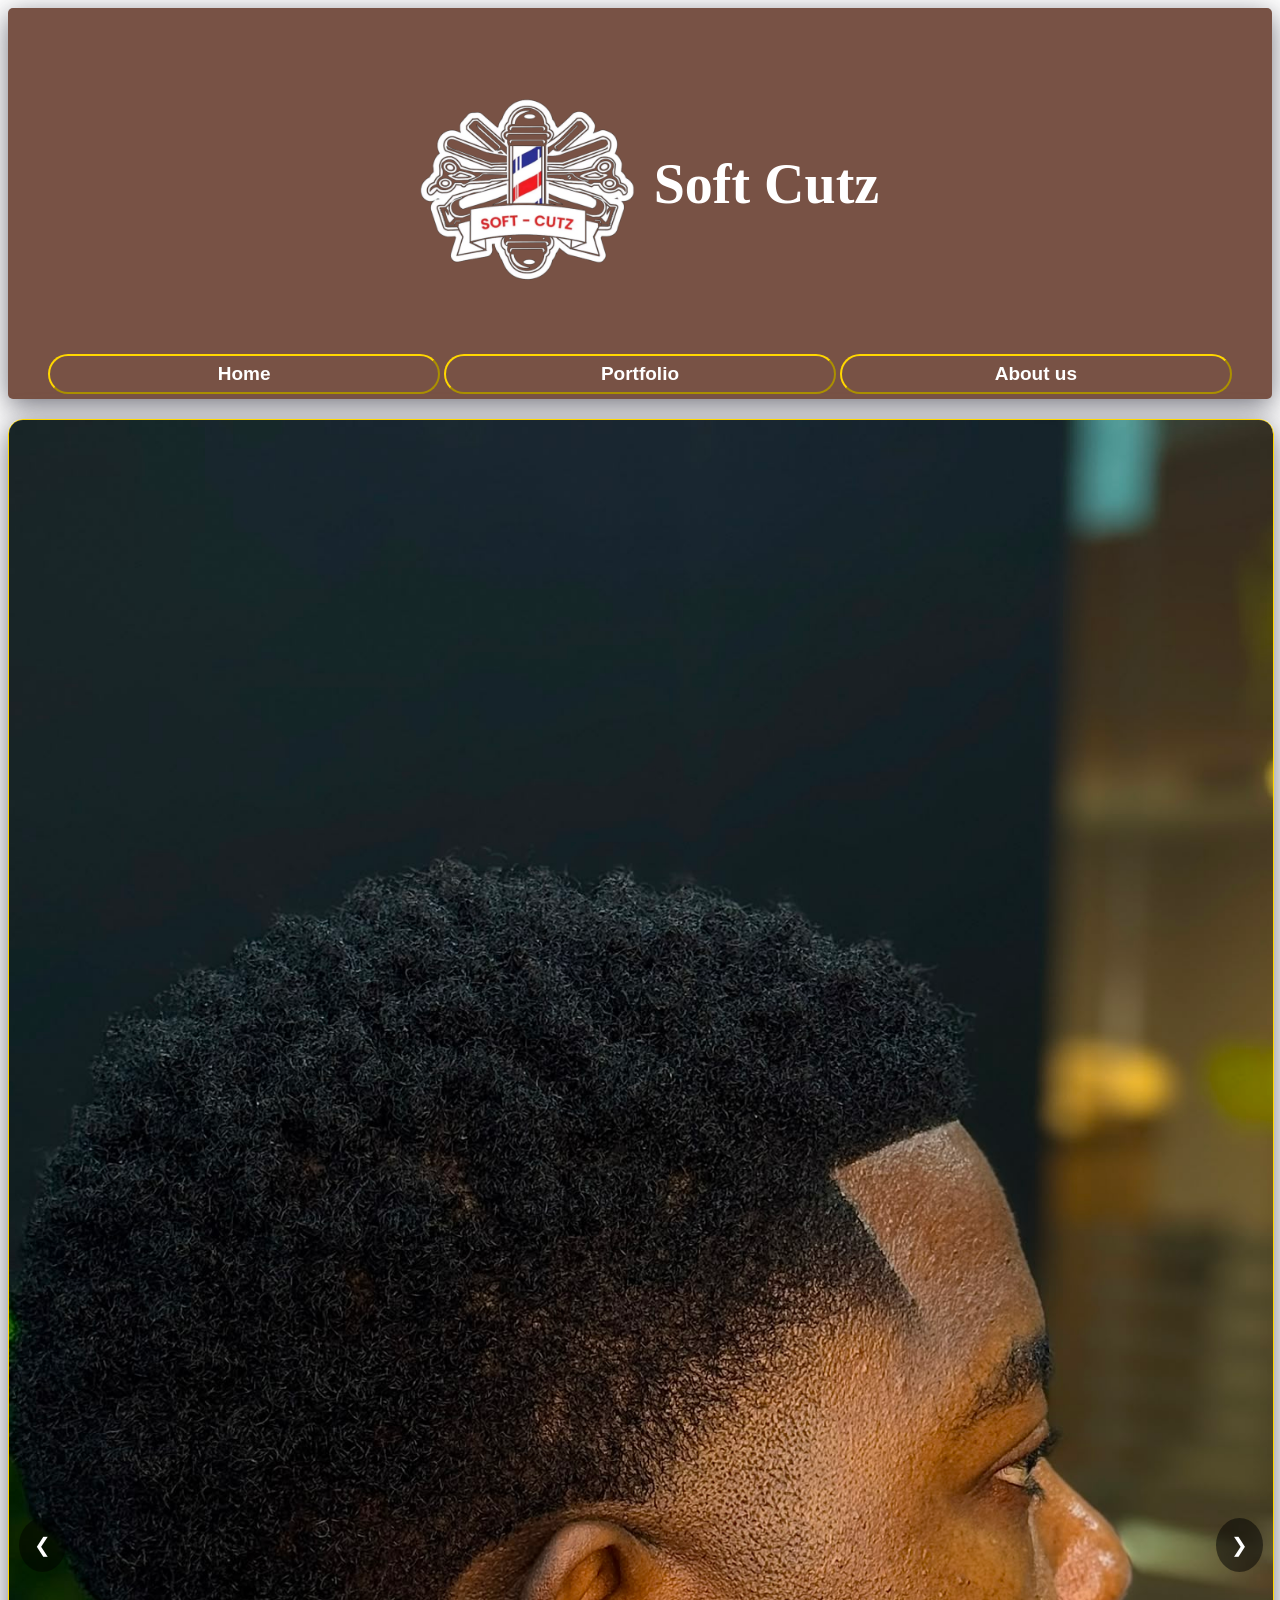
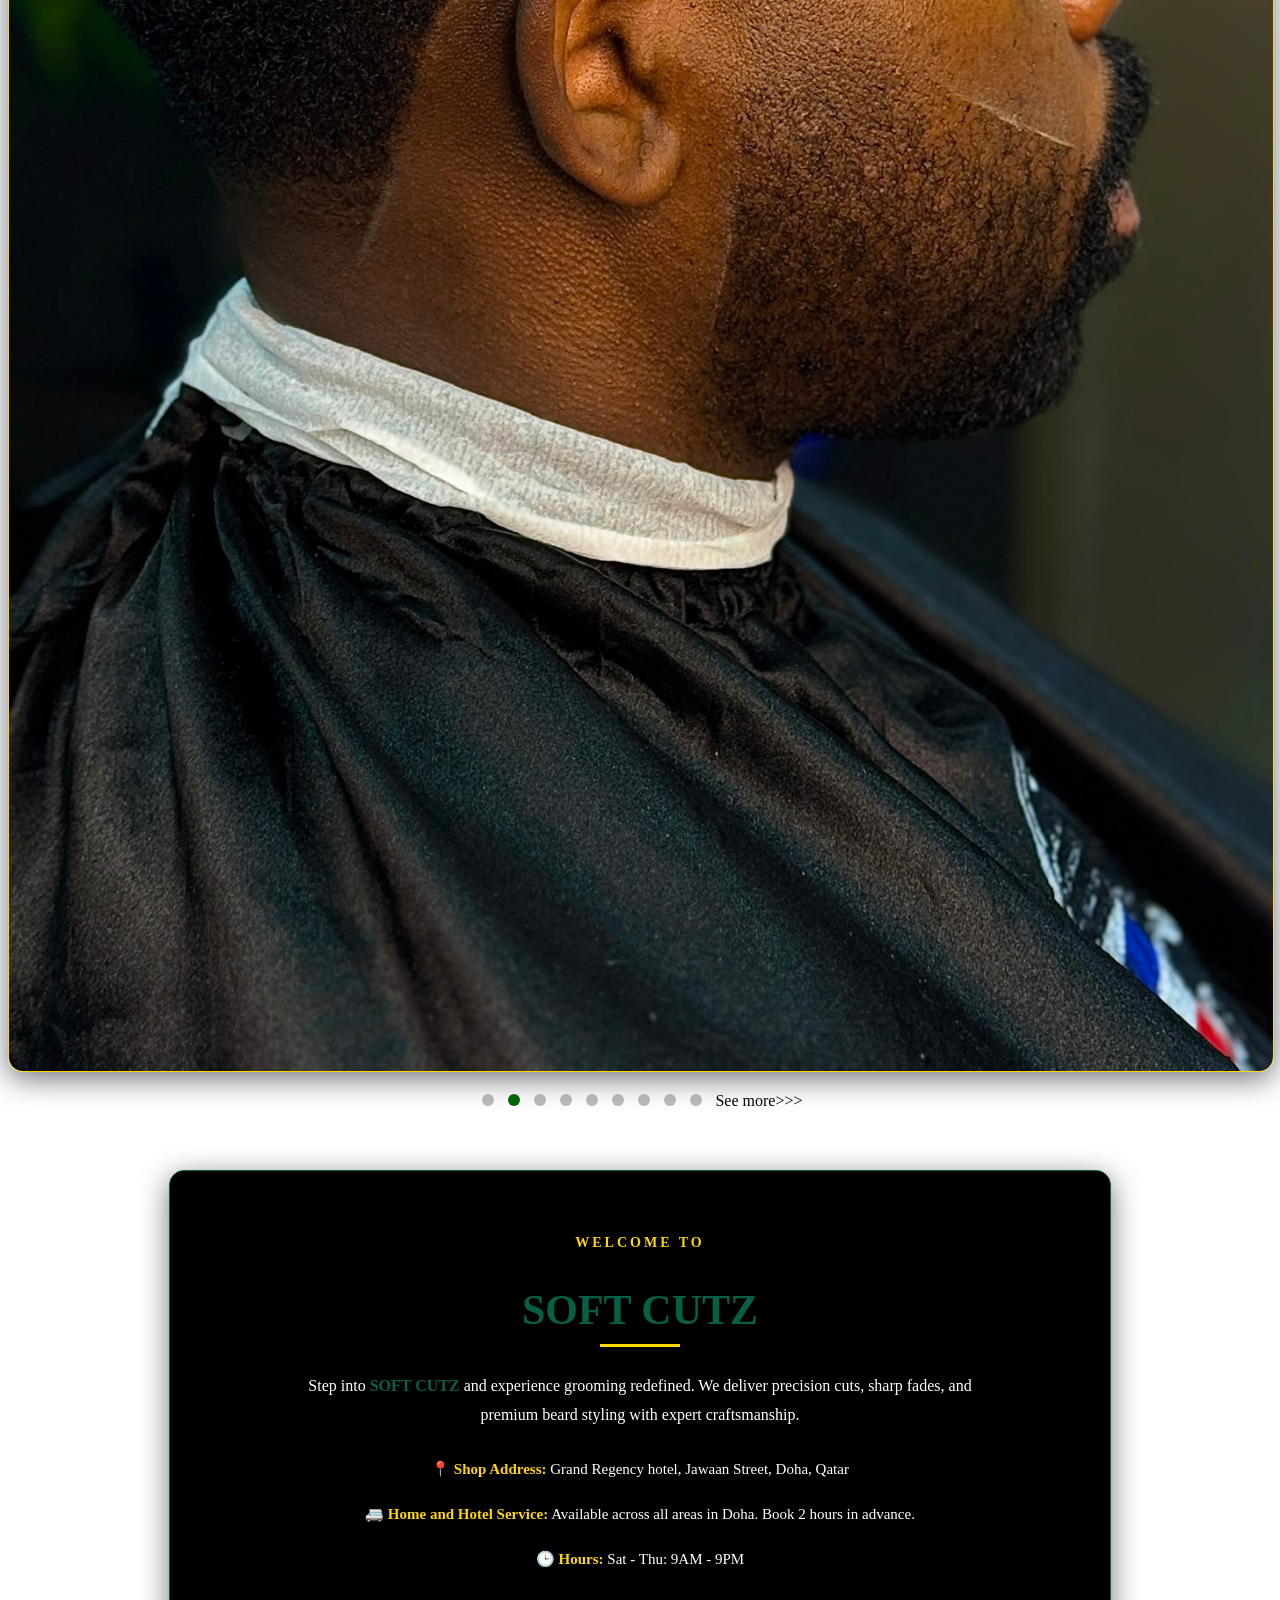
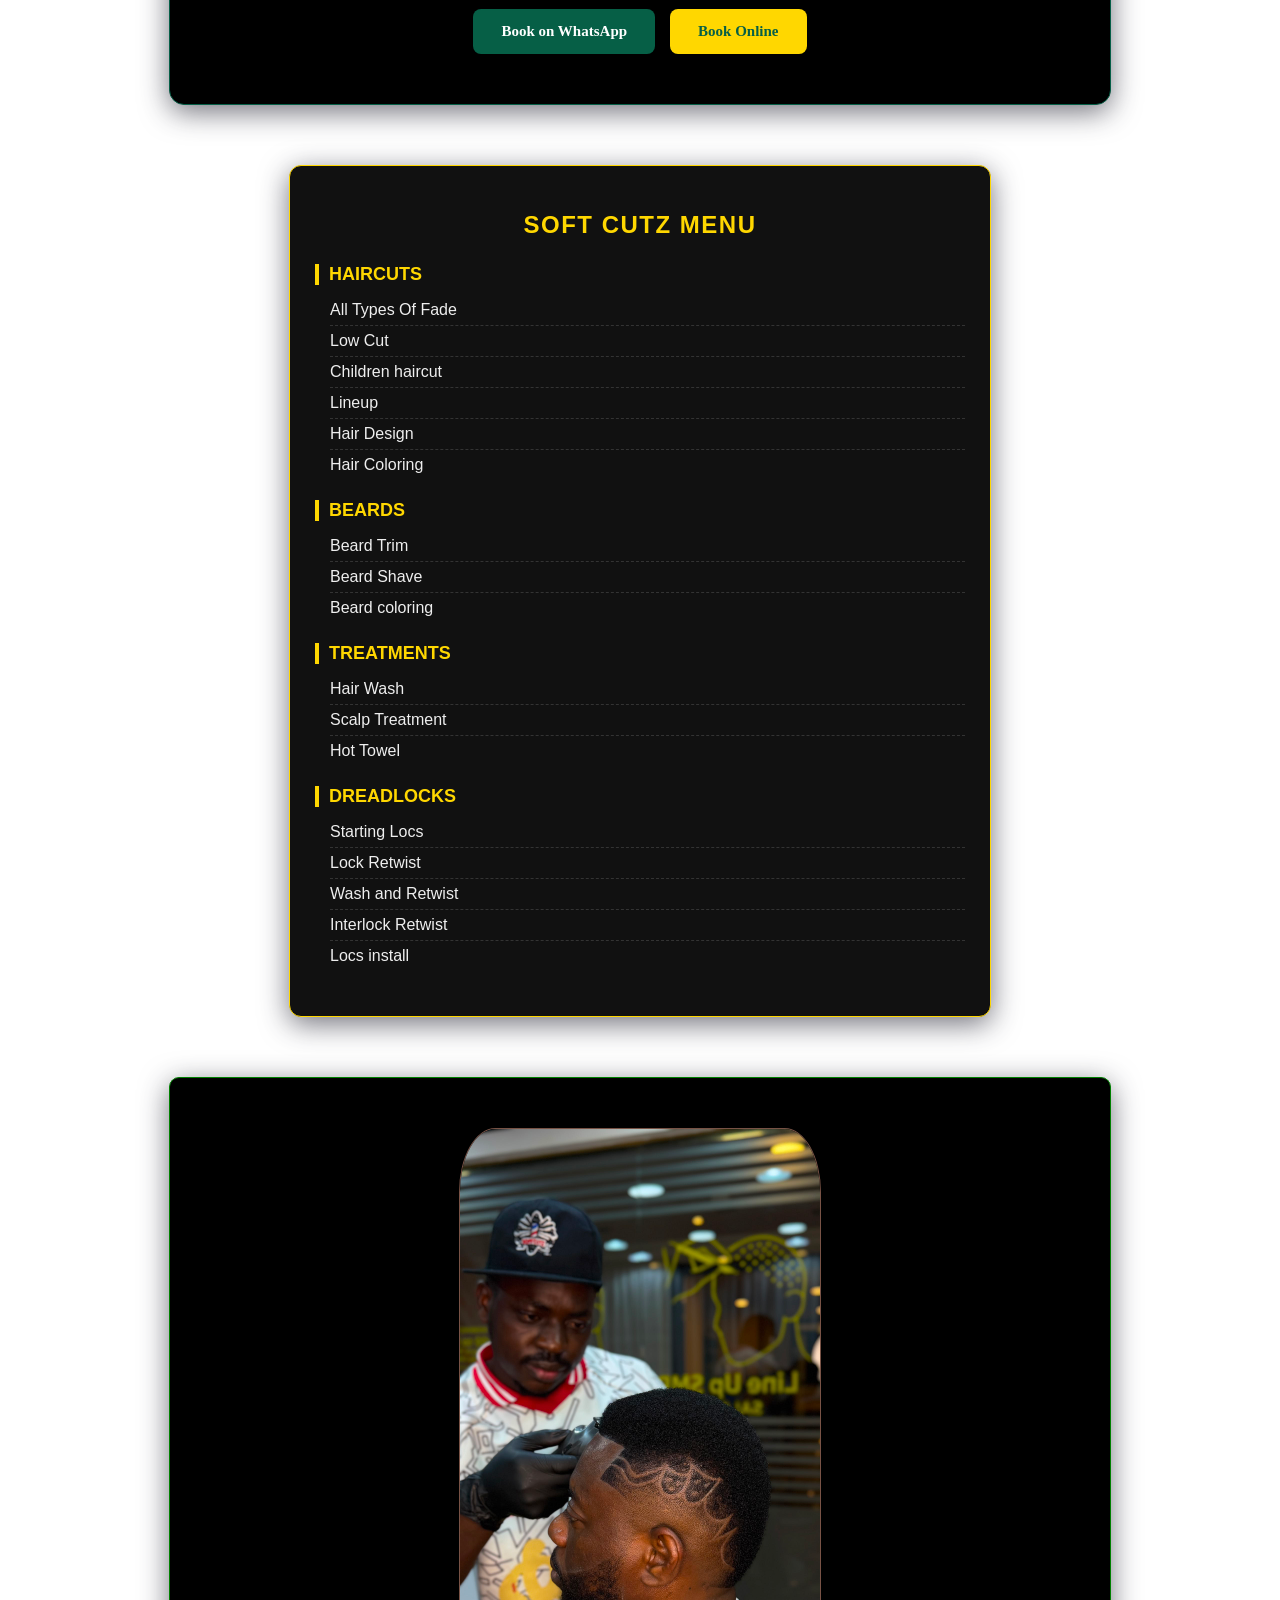
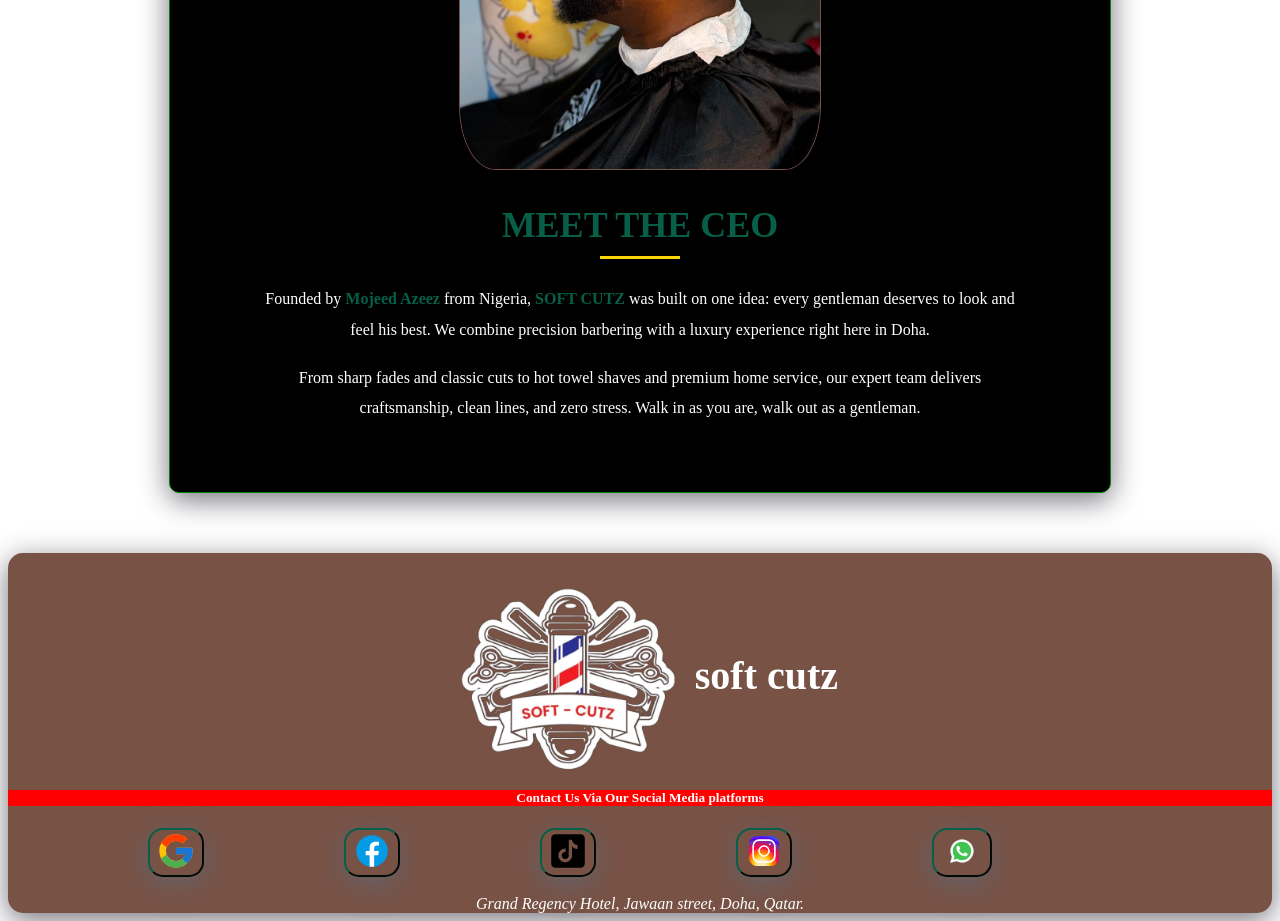
==== commit ae80a632: "Fix formatting of shop address in about.html" ====
--- a/about.html
+++ b/about.html
@@ -94,7 +94,7 @@
   </p>
   
   <div class="contact-info">
-    <p><strong>📍 Shop Address:</strong> Grand Regency hotel,Jawaan Street, Doha, Qatar</p>
+    <p><strong>📍 Shop Address:</strong> Grand Regency hotel, Jawaan Street, Doha, Qatar</p>
     <p><strong>🚐 Home and Hotel Service:</strong> Available across all areas in Doha. Book 2 hours in advance.</p>
     <p><strong>🕒 Hours:</strong> Sat - Thu: 9AM - 9PM </p>
   </div>
@@ -218,4 +218,4 @@
   <script src="hz.js"></script>
 </body>
 
-</html>+</html>
--- a/hayzed.css
+++ b/hayzed.css
@@ -0,0 +1,729 @@
+body {
+  background-color: white;
+  display: block;
+  position: sticky;
+}
+
+.a {
+  margin-top: px;
+  box-align: center;
+}
+
+.b {
+  background-color: #065F46;
+  
+  justify-content: center;
+  border-radius: 15px;
+  box-shadow: rgba(100, 100, 110, 0.9)0px 7px 29px 0px;
+  border-color: gold;
+  border-width: 3px;
+  height: 150%;
+  width: 98%;
+  box-align: center;
+}
+
+.c {
+  color: white;
+  font-family: times;
+font-size: 350%;
+}
+
+.g {
+  display: block;
+}
+
+.d {
+  background-color: #065F46;
+  width: 30%;
+  border-width: 2px;
+  height: 40px;
+  border-color: gold;
+  border-radius: 20px;
+  color: #fff;
+  font-weight: bolder;
+  font-size: 19px;
+  padding: 5px;
+  align-content: center;
+  justify-items: center;
+  justify-content: center;
+  margin-bottom: 5px;
+}
+
+.h {
+  width: 20%;
+  align: center;
+}
+
+.i {
+  color: white;
+  font-family: Times;
+  font-size: 40px;
+  margin-bottom: -3%;
+}
+
+.e {
+  background-color: #065F46;
+  width: 31%;
+  border-width: 2px;
+  height: 40px;
+  border-color: gold;
+  border-radius: 20px;
+  color: #fff;
+  font-weight: bolder;
+  font-size: 19px;
+  padding: 5px;
+  align-content: center;
+  justify-items: center;
+  justify-content: center;
+  margin-bottom: 5px;
+}
+
+.f {
+  background-color: #065F46;
+  width: 31%;
+  border-width: 2px;
+  height: 40px;
+  border-color: gold;
+  border-radius: 20px;
+  color: #fff;
+  font-weight: bolder;
+  font-size: 19px;
+  padding: 5px;
+  align-content: center;
+  justify-items: center;
+  justify-content: center;
+  margin-bottom: 5px;
+}
+
+.carousel {
+  position: relative;
+  width: 100%;
+  margin: 20px auto;
+  overflow: hidden;
+  border-radius: 15px;
+  border: solid gold;
+  border-width: 1px;
+  box-shadow: rgba(100, 100, 110, 0.9)0px 7px 29px 0px;
+
+}
+
+.slides {
+  display: flex;
+  transition: transform 0.5s ease;
+}
+
+.slide {
+  min-width: 100%;
+;
+}
+
+.slide img {
+  width: 100%;
+  height: 100%;
+  object-fit: cover;
+}
+
+.btn {
+  position: absolute;
+  top: 50%;
+  transform: translateY(-50%);
+  background: rgba(0, 0, 0, 0.5);
+  color: white;
+  border: none;
+  padding: 15px;
+  cursor: pointer;
+  font-size: 20px;
+  border-radius: 50%;
+}
+
+.prev {
+  left: 10px;
+}
+
+.next {
+  right: 10px;
+}
+
+.dots {
+  text-align: center;
+  margin-top: 10px;
+}
+
+.dot {
+  height: 12px;
+  width: 12px;
+  margin: 0 5px;
+  background: #bbb;
+  border-radius: 50%;
+  display: inline-block;
+  cursor: pointer;
+}
+
+.dot.active {
+  background: #006400;
+}
+
+/* BODY */
+.container {
+  text-align: center;
+  padding: 40px 20px;
+}
+
+.n {
+  box-shadow: rgba(100, 100, 110, 0.9)0px 7px 29px 0px;
+  border: solid green;
+  border-width: 1px;
+  border-radius: 15px;
+  display: block;
+  background-position: center;
+  background-size: cover;
+  background-blend-mode: multiply;
+  z-index: 2;
+}
+
+.p {
+  font-family: 'Times New Roman', Times, serif;
+}
+
+hr {
+  border: none;
+  height: 1px;
+  background: #FFD700;
+  /* gold yellow */
+  margin: 10px 0;
+  width: 100%;
+  
+}
+
+a {
+  color: inherit;
+  text-decoration: none;
+}
+
+.icon svg {
+  fill: gold;
+  /* Soft Cutz green */
+  transition: 0.3s;
+  margin: 0 8px;
+}
+
+.icon:hover svg {
+  fill: #FFD700;
+  /* Gold on hover */
+  transform: scale(1.1);
+}
+
+.q {
+  background-color: #065F46;
+  display: inh;
+  justify-content: center;
+  border-radius: 15px;
+  box-shadow: rgba(100, 100, 110, 0.9)0px 7px 29px 0px;
+  border-color: gold;
+  border-width: 3px;
+  height: 150%;
+  width: 98%;
+  box-align: center;
+}
+
+.r {
+  background-color: #065F46;
+  border-radius: 15px;
+  border-color: gold;
+  box-shadow: rgba(100, 100, 110, 0.9)0px 7px 29px 0px;
+}
+
+.social {
+  justify-content: space-evenly;
+  display: flex;
+}
+
+.services {
+  background: #000000;
+  /* black background */
+  color: #FFFFFF;
+  /* white text */
+  padding: 40px 20px;
+  border: 2px solid #006400;
+  /* green border */
+  border-radius: 15px;
+  font-family: 'Arial', sans-serif;
+}
+
+.title {
+  text-align: center;
+  color: #FFFFFF;
+  background: #006400;
+  /* green title bar */
+  padding: 12px;
+  border-radius: 8px;
+  margin-bottom: 25px;
+  font-size: 24px;
+  letter-spacing: 3px;
+  text-transform: uppercase;
+  border: 1px solid #FFD700;
+  /* yellow outline */
+}
+
+.services-container {
+  display: flex;
+  justify-content: center;
+  gap: 25px;
+  flex-wrap: wrap;
+}
+
+.service-column {
+  flex: 1;
+  min-width: 280px;
+  border: 2px solid #FFD700;
+  /* yellow box around each column */
+  background: #0a0a0a;
+  /* slight off-black for contrast */
+  padding: 20px;
+  border-radius: 12px;
+  justify-content: center;
+}
+
+.service-column h3 {
+  color: #FFD700;
+  /* yellow headings */
+  text-align: center;
+  margin-bottom: 18px;
+  font-size: 20px;
+  border-bottom: 2px solid #006400;
+  /* green underline */
+  padding-bottom: 10px;
+  text-transform: uppercase;
+}
+
+.service-column ul {
+  list-style: none;
+  padding: 0;
+  margin: 0;
+}
+
+.service-column li {
+  padding: 8px 0;
+  font-size: 15px;
+  color: #FFFFFF;
+  border-bottom: 1px dotted #006400;
+  /* green dotted line */
+  transition: 0.3s;
+}
+
+.service-column li:hover {
+  color: #FFD700;
+  /* turns yellow on hover */
+  padding-left: 5px;
+}
+
+.service-column li:last-child {
+  border-bottom: none;
+}
+
+address {
+  color: white;
+}
+
+.softcutz-menu {
+  font-family: 'Helvetica', Arial, sans-serif;
+  max-width: 650px;
+  margin: 20px auto;
+  background: #111;
+  color: #eee;
+  padding: 25px;
+  border-radius: 12px;
+  border: 1px solid #ffd700;
+  box-shadow: rgba(100, 100, 110, 0.9)0px 7px 29px 0px;
+}
+
+.softcutz-menu h2 {
+  text-align: center;
+  color: #ffd700;
+  margin-bottom: 25px;
+  letter-spacing: 1.5px;
+}
+
+.softcutz-category {
+  margin-bottom: 20px;
+}
+
+.softcutz-category h3 {
+  color: #ffd700;
+  border-left: 4px solid #ffd700;
+  padding-left: 10px;
+  margin-bottom: 10px;
+  font-size: 18px;
+}
+
+.softcutz-category ul {
+  list-style: none;
+  padding-left: 15px;
+  margin: 0;
+}
+
+.softcutz-category li {
+  padding: 6px 0;
+  border-bottom: 1px dashed #333;
+}
+
+.softcutz-category li:last-child {
+  border-bottom: none;
+}
+
+.z {
+  text-align: center;
+  color: #fff;
+  background-color: red;
+}
+
+.whatsapp-book-btn {
+  display: flex;
+  align-items: center;
+  justify-content: center;
+  gap: 10px;
+  background: #25D366;
+  color: #111;
+  /* black text looks better on green */
+  padding: 14px;
+  border-radius: 10px;
+  text-decoration: none;
+  font-weight: bold;
+  font-size: 16px;
+  margin-top: 20px;
+  width: 100%;
+  box-sizing: border-box;
+  position: fixed;
+}
+
+.whatsapp-book-btn {
+  display: flex;
+  width: fit-content;
+  /* makes it shrink to content */
+  margin: 20px auto 0;
+  /* centers it */
+  /* ...rest of styles same as above */
+}
+
+.whatsapp-book-btn {
+  display: inline-flex;
+  /* <-- use inline-flex not fit */
+  align-items: center;
+  justify-content: center;
+  gap: 10px;
+  background: #25D366;
+  color: #111;
+  padding: 14px 24px;
+  /* padding left/right */
+  border-radius: 10px;
+  text-decoration: none;
+  font-weight: bold;
+  font-size: 16px;
+  margin: 20px auto 0;
+  /* auto centers it */
+}
+
+.whatsapp-book-btn {
+  display: flex;
+  align-items: center;
+  justify-content: center;
+  gap: 10px;
+  background: #25D366;
+  color: #111;
+  padding: 14px;
+  border-radius: 10px;
+  text-decoration: none;
+  font-weight: bold;
+  font-size: 16px;
+  margin-top: 20px;
+  width: 100%;
+  /* <-- This makes it full width */
+  box-sizing: border-box;
+  /* <-- Important so padding doesn't break it */
+}
+
+:root {
+  --sc-green: #065F46;
+  --sc-gold: #FFD700;
+  --sc-white: #FFFFFF;
+  --sc-text: #333;
+}
+
+.welcome-softcutz {
+  max-width: 900px;
+  margin: 60px auto;
+  padding: 50px 20px;
+  text-align: center;
+  background: black;
+  color: white;
+  border-radius: 15px;
+  border-color: #ffd700;
+  border-width: -1px;
+  display: block;
+  border: solid #065F47 1.5px;
+  box-shadow: rgba(100, 100, 110, 0.9)0px 7px 29px 0px;
+}
+
+
+
+.welcome-tag {
+  font-size: 14px;
+  letter-spacing: 3px;
+  color: var(--sc-gold);
+  font-weight: 600;
+  text-transform: uppercase;
+  margin-bottom: 8px;
+  
+}
+
+.welcome-softcutz h2 {
+  font-size: 42px;
+  font-weight: 800;
+  color: var(--sc-green);
+  margin-bottom: 10px;
+}
+
+.brand-line {
+  width: 80px;
+  height: 3px;
+  background: var(--sc-gold);
+  margin: 0 auto 25px auto;
+}
+
+.welcome-desc {
+  font-size: 16px;
+  line-height: 1.8;
+  color: #fff;
+  max-width: 700px;
+  margin: 0 auto 25px auto;
+}
+
+.welcome-desc strong {
+  color: var(--sc-green);
+}
+
+.contact-info {
+  margin: 25px 0 35px 0;
+  font-size: 15px;
+  line-height: 2;
+}
+
+.contact-info strong {
+  color: #ffd700;
+}
+
+.welcome-cta {
+  display: flex;
+  gap: 15px;
+  justify-content: center;
+  flex-wrap: wrap;
+}
+
+.btn-green,
+.btn-gold {
+  padding: 14px 28px;
+  border-radius: 8px;
+  text-decoration: none;
+  font-weight: 700;
+  font-size: 15px;
+  transition: 0.3s;
+}
+
+.btn-green {
+  background: var(--sc-green);
+  color: var(--sc-white);
+}
+
+.btn-green:hover {
+  opacity: 0.9;
+}
+
+.btn-gold {
+  background: var(--sc-gold);
+  color: var(--sc-green);
+}
+
+.btn-gold:hover {
+  opacity: 0.9;
+}
+
+@media (max-width: 768px) {
+  .welcome-softcutz h2 {
+    font-size: 32px;
+  }
+  
+  .welcome-softcutz {
+    padding: 40px 15px;
+  }
+}
+
+.pimg {
+  width: 100%;
+  background-color: white;
+  display: inline;
+  box-shadow: rgba(100, 100, 110, 0.9)0px 7px 29px 0px;
+  justify-content: center;
+}
+
+.y {
+  width: 45%;
+  gap: 5px;
+  padding: 2px;
+  border-radius: 8px;
+  border: solid 1px #065f47;
+  margin: 2px;
+  box-shadow: rgba(100, 100, 110, 0.9)0px 7px 29px 0px;
+  max-height: 150px;
+}
+
+.my {
+  color: #fff;
+  background-color: darkgoldenrod;
+  border-radius: 5px;
+  text-align: center;
+  box-shadow: rgba(100, 100, 110, 0.9)0px 7px 29px 0px;
+}
+
+.port {
+  background-color: darkgoldenrod;
+  display: inh;
+  justify-content: center;
+  border-radius: 15px;
+  box-shadow: rgba(100, 100, 110, 0.9)0px 7px 29px 0px;
+  border-color: gold;
+  border-width: 3px;
+  height: 150%;
+  width: 98%;
+  box-align: center;
+}
+
+.am {
+  background-color: darkgoldenrod;
+  width: 31%;
+  border-width: 2px;
+  height: 40px;
+  border-color: #065f47;
+  border-radius: 20px;
+  color: #fff;
+  font-weight: bolder;
+  font-size: 19px;
+  padding: 5px;
+  align-content: center;
+  justify-items: center;
+  justify-content: center;
+  margin-bottom: 5px;
+}
+
+.go {
+  background-color: darkgoldenrod;
+  display: inh;
+  justify-content: center;
+  border-radius: 15px;
+  box-shadow: rgba(100, 100, 110, 0.9)0px 7px 29px 0px;
+  border-color: #065f47;
+  border-width: 3px;
+  height: 150%;
+  width: 98%;
+  box-align: center;
+}
+.do{
+  width: 20%;
+  align: center;}
+.to{
+  color: white;
+font-family: Times;
+font-size: 40px;
+margin-bottom: -3%;
+}
+.so{
+  background-color: darkgoldenrod;
+  border-radius: 15px;
+  border-color: #065f47;
+  box-shadow: rgba(100, 100, 110, 0.9)0px 7px 29px 0px;
+}
+.at{
+  color: #fff;
+  background-color: #785245;
+  border-radius: 5px;
+  text-align: center;
+  box-shadow: rgba(100, 100, 110, 0.9)0px 7px 29px 0px;
+  
+}
+.about-softcutz, .about-softcutz-story {
+  max-width: 900px;
+  margin: 60px auto;
+  padding: 50px 20px;
+  text-align: center;
+  background: #000;
+  color: white;
+  border: solid 1px green;
+  box-shadow: rgba(100, 100, 110, 0.9)0px 7px 29px 0px;
+  border-radius: 10px;
+}
+
+.about-softcutz h2, .about-softcutz-story h2 {
+  font-size: 36px;
+  font-weight: 800;
+  color: #065F46; /* your green */
+  margin-bottom: 10px;
+}
+
+.brand-line {
+  width: 80px;
+  height: 3px;
+  background: #FFD700; /* your gold */
+  margin: 0 auto 25px auto;
+}
+
+.about-softcutz p, .about-softcutz-story p {
+  font-size: 16px;
+  line-height: 1.9;
+  color: #fff;
+  max-width: 750px;
+  margin: 0 auto 18px auto;
+}
+
+.about-softcutz strong, .about-softcutz-story strong {
+  color: #065F46;
+}
+
+.signature {
+  font-style: italic;
+  color: #065F46;
+  font-weight: 700;
+  margin-top: 20px;
+}
+.is{background-color: #785245;
+  width: 31%;
+  border-width: 2px;
+  height: 40px;
+  border-color: #FFD700;
+  border-radius: 20px;
+  color: #fff;
+  font-weight: bolder;
+  font-size: 19px;
+  padding: 5px;
+  align-content: center;
+  justify-items: center;
+  justify-content: center;
+  margin-bottom: 5px;
+  
+}
+.it{
+  background-color: #785245;
+  border-radius: 15px;
+  border-color: #065f47;
+  box-shadow: rgba(100, 100, 110, 0.9)0px 7px 29px 0px;
+}
+.an{
+      background-color: #785245;
+
+  border-radius: 15px;
+  border-color: #065f47;
+  box-shadow: rgba(100, 100, 110, 0.9)0px 7px 29px 0px;
+}
+.ceo{
+  width : 40%;
+  border: solid 1px #785245;
+  border-radius: 10%;
+}
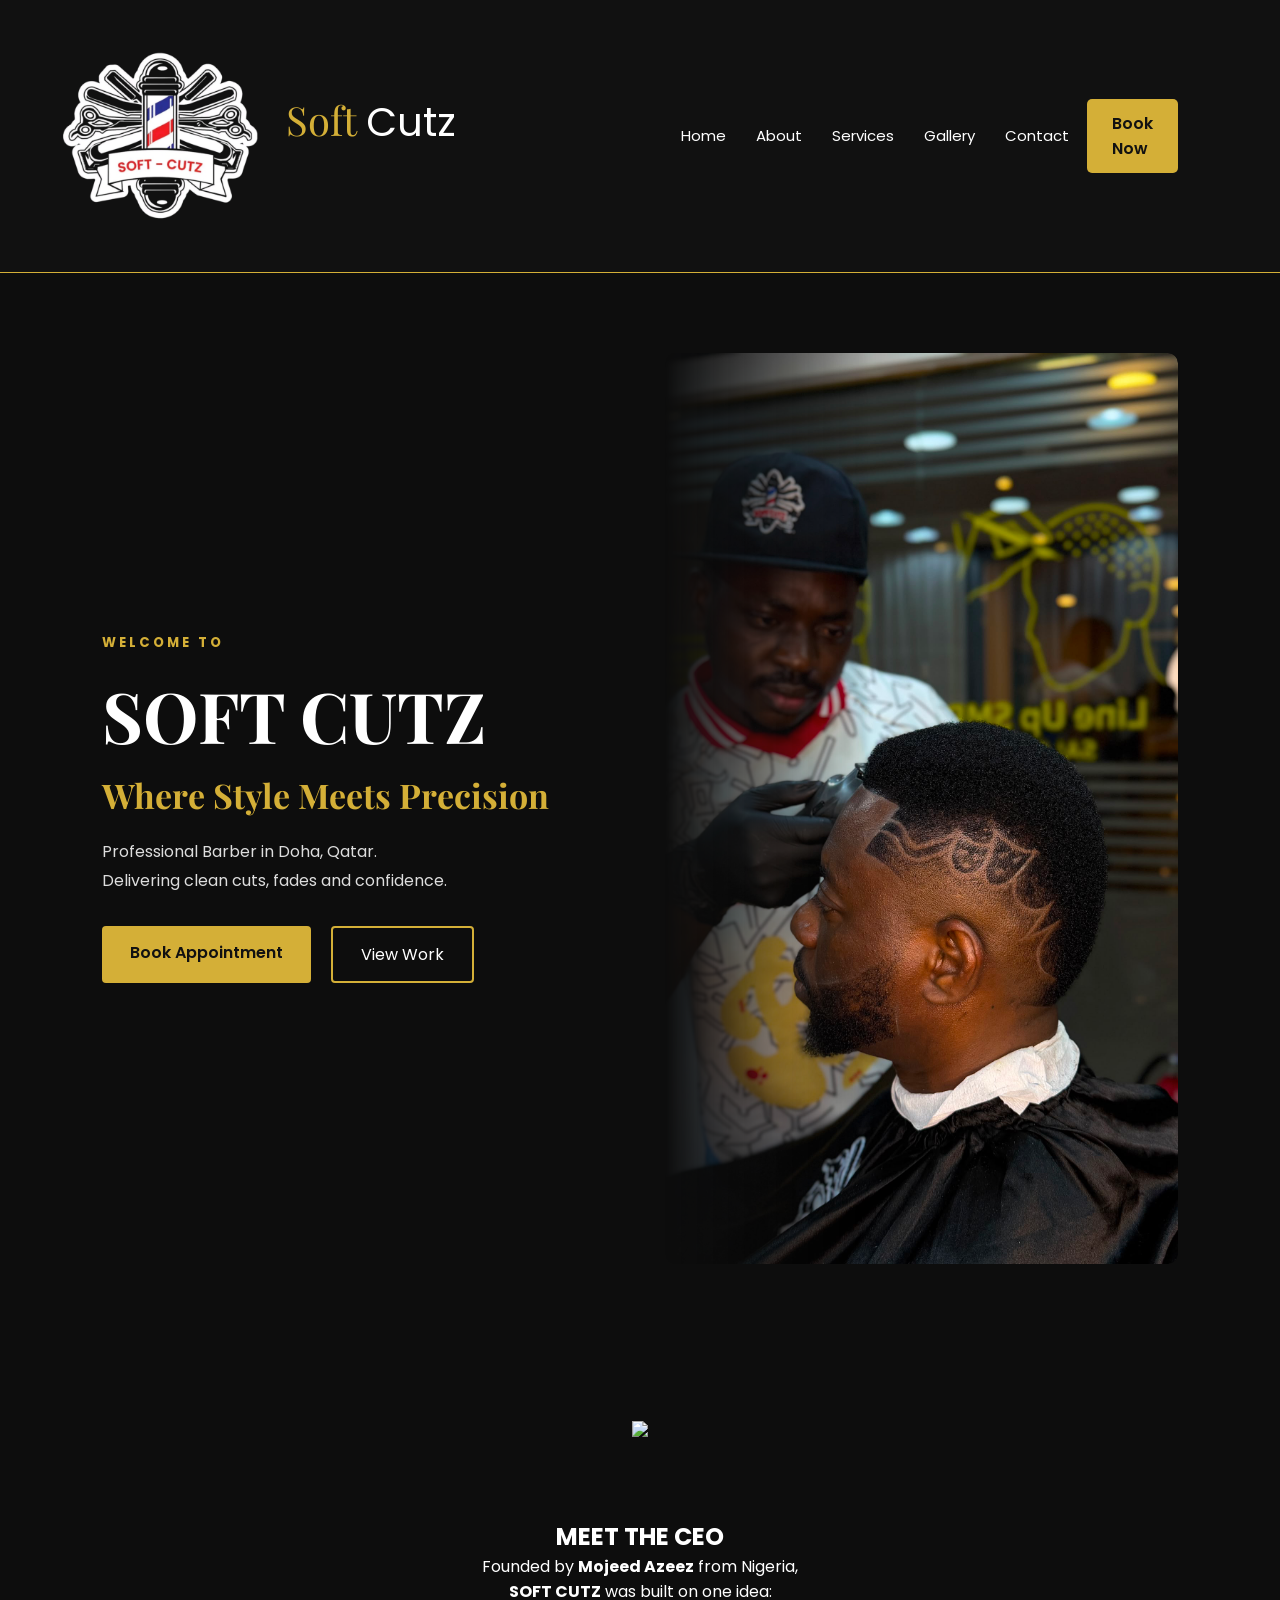
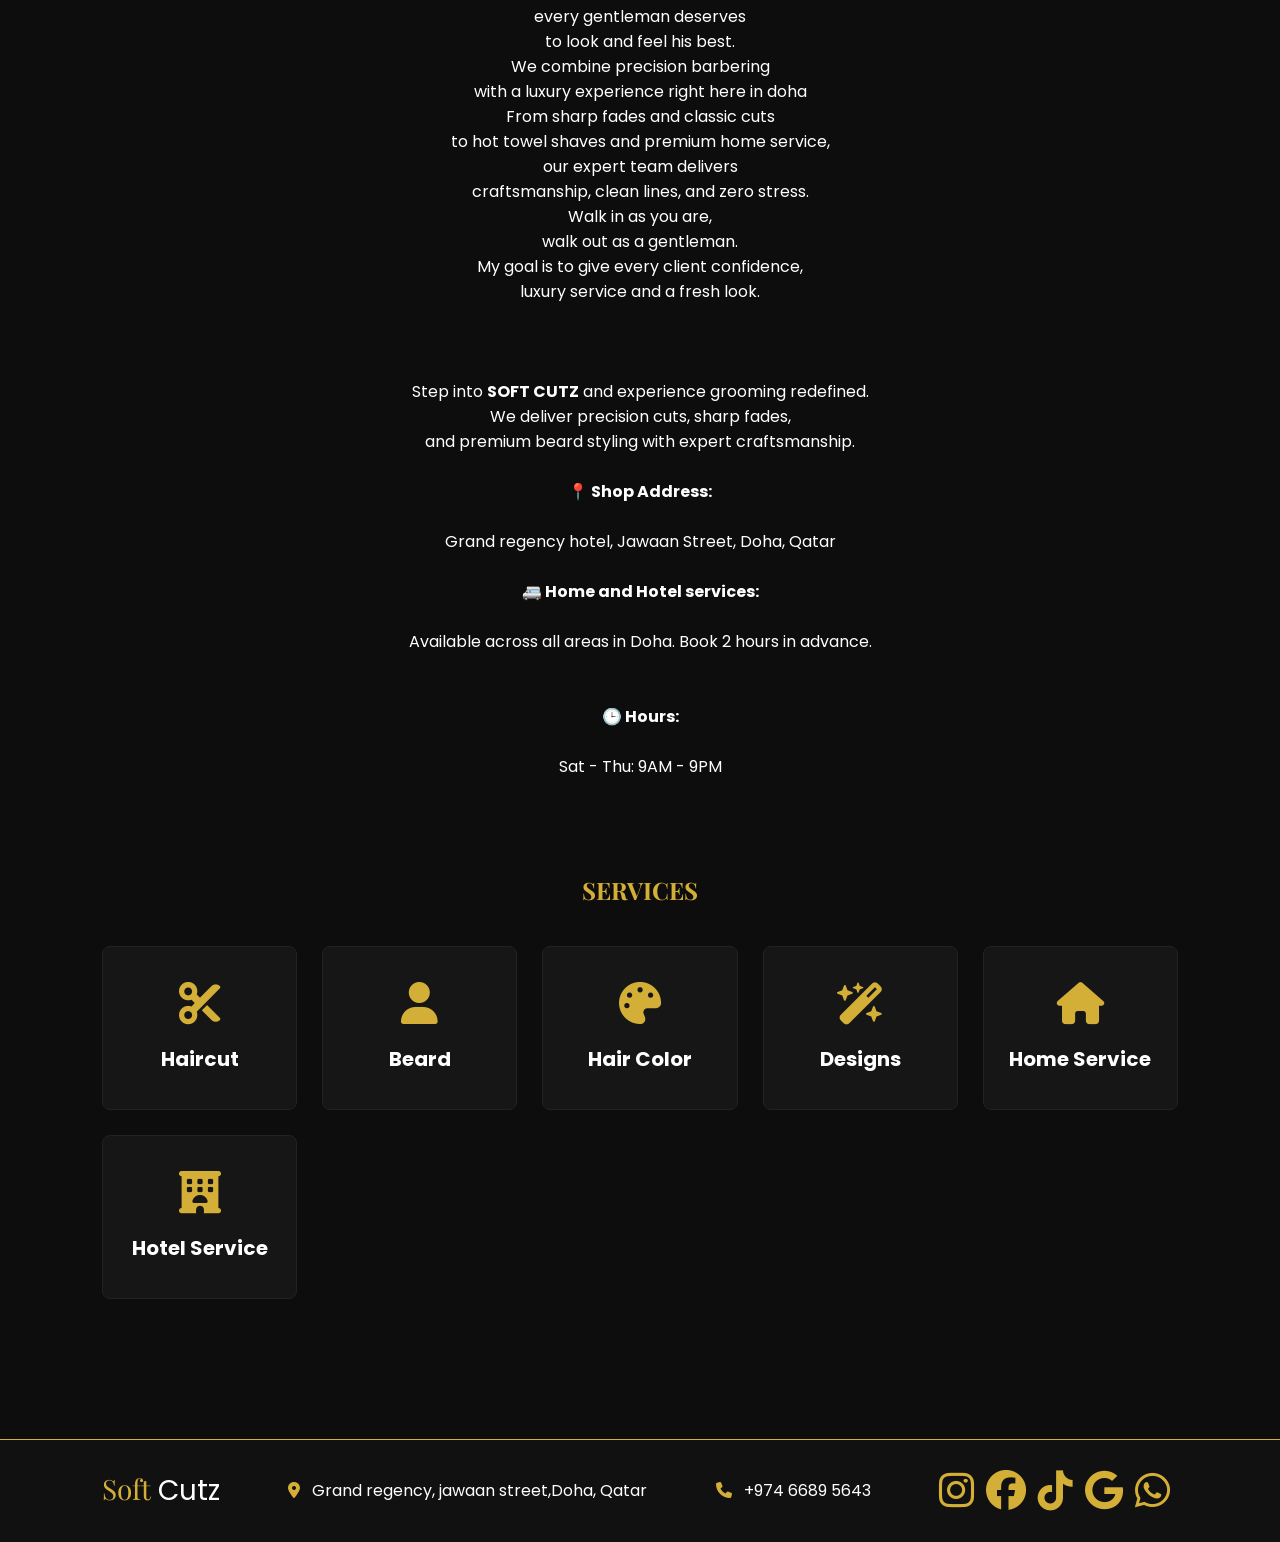
==== commit fa6936ab: "Add files via upload" ====
--- a/about.html
+++ b/about.html
@@ -1,221 +1,247 @@
 <!DOCTYPE html>
 <html lang="en">
-
 <head>
-  <meta charset="UTF-8">
-  <meta name="viewport" content="width=device-width, initial-scale=1.0">
-  <meta http-equiv="X-UA-Compatible" content="ie=edge">
-  <title>hz soft</title>
+
+<meta charset="UTF-8">
+<meta name="viewport" content="width=device-width, initial-scale=1.0">
+
+<title>Soft Cutz Barber</title>
+
+<link rel="stylesheet" href="style.css">
+
+<link rel="preconnect" href="https://fonts.googleapis.com">
+<link rel="preconnect" href="https://fonts.gstatic.com" crossorigin>
+
+<link href="https://fonts.googleapis.com/css2?family=Playfair+Display:wght@700&family=Poppins:wght@300;400;500;600&display=swap" rel="stylesheet">
+
+<link rel="stylesheet"
+href="https://cdnjs.cloudflare.com/ajax/libs/font-awesome/6.5.2/css/all.min.css">
+
+</head>
+
+<body>
+
+
+<header>
+
+<div class="logo" >
+ <img src="logo.png" alt="" class="dot" align="middle"/>
+Soft <span>Cutz</span>
+</div>
+
+<nav>
+
+<a href="index.html" class="hello ">Home</a>
+<a href="about.html" active>About</a>
+<a href="services.html">Services</a>
+<a href="portfolio.html">Gallery</a>
+<a href="#footer">Contact</a>
+
+</nav>
+&nbsp;
+&nbsp;
+&nbsp;
+&nbsp;
+&nbsp;
+&nbsp;
+<a href="http://wa.me/97466895643" class="btn">Book Now</a>
+
+</header>
+<section class="hero">
+
+<div class="hero-text">
+
+<h5>WELCOME TO</h5>
+
+<h1>SOFT CUTZ</h1>
+
+<h2>Where Style Meets Precision</h2>
+
+<p>
+Professional Barber in Doha, Qatar.<br>
+Delivering clean cuts, fades and confidence.
+</p>
+
+<div class="hero-buttons">
+
+<a href="http://wa.me/97466895643" class="gold-btn">Book Appointment</a>
+
+<a href="portfolio.html" class="outline-btn">View Work</a>
+
+</div>
+
+</div>
+
+<div class="hero-image">
+
+<img src="haircut19.jpg">
+
+</div>
+
+</section>
+<center>
+<br />
+<br />
+<div class="about-text">
+<div class="about-image">
+<center>
+  <br />
+<img class="boss"src="boss.png">
+</center>
+
+<br />
+<br />
+<center>
+
+<br />
+  <h2 class="jam">MEET THE CEO</h2>
+<p>
+
   
-  <link rel="stylesheet" href="hayzed.css">
-  
-</head>
-
-<body>
-  <header class="a">
-    
-    <div class="at" align="center">
-      <br>
-      <h1 class="c" align="center">
-        <!--Tab to edit--><img src="logo.png" alt="logo" class="h" align="center">Soft Cutz
-      </h1>
-      <p class="g" align="center">
-        <!--Tab to edit--><a href="index.html"><button class="is">Home
-          <!--Tab to edit-->
-        </button></a>
-        <a href="portfolio.html"><button class="is">
-          <!--Tab to edit-->Portfolio
-        </button></a>
-        <a href="about.html"><button class="is">
-          <!--Tab to edit-->About us
-        </button></a>
-      </p>
-    </div>
-    
-    
-  </header>
-  <!-- CAROUSEL -->
-  <div class="carousel">
-    <div class="slides">
-      <div class="slide">
-        <img src="haircut3.jpg" alt="Haircut 1">
-        
-      </div>
-      <div class="slide">
-        <img src="haircut8.jpg" alt="Haircut2">
-      </div>
-      <div class="slide">
-        <img src="haircut1.jpg" alt="Haircut 3">
-      </div>
-      <div class="slide">
-        <img src="haircut4.jpg" alt="Haircut 4">
-      </div>
-      <div class="slide">
-        <img src="haircut5.jpg" alt="Haircut 5">
-      </div>
-      <div class="slide">
-        <img src="haircut6.jpg" alt="Haircut 6">
-      </div>
-      <div class="slide">
-        <img src="haircut7.jpg" alt="Haircut 7">
-      </div>
-      <div class="slide">
-        <img src="haircut2.jpg" alt="Haircut 8">
-      </div>
-      <div class="slide">
-        <img src="haircut9.jpg" alt="Haircut 9">
-      </div>
-    </div>
-    
-    
-    <button class="btn prev" onclick="moveSlide(-1)">❮</button>
-    <button class="btn next" onclick="moveSlide(1)">❯</button>
-  </div>
-  
-  <div class="dots">
-    <span class="dot active" onclick="currentSlide(1)"></span>
-    <span class="dot" onclick="currentSlide(2)"></span>
-    <span class="dot" onclick="currentSlide(3)"></span>
-    <span class="dot" onclick="currentSlide(1)"></span>
-    <span class="dot" onclick="currentSlide(2)"></span>
-    <span class="dot" onclick="currentSlide(3)"></span>
-    <span class="dot " onclick="currentSlide(1)"></span>
-    <span class="dot" onclick="currentSlide(2)"></span>
-    <span class="dot" onclick="currentSlide(3)"></span align="left">&nbsp;&nbsp;<span><a href="portfolio.html#my">See more>>></a></span>
-  </div>
-<section class="welcome-softcutz">
-  <p class="welcome-tag">WELCOME TO</p>
-  <h2>SOFT CUTZ</h2>
-  <div class="brand-line"></div>
-  
-  <p class="welcome-desc">
-    Step into <strong>SOFT CUTZ</strong> and experience grooming redefined.
-    We deliver precision cuts, sharp fades, and premium beard styling with expert craftsmanship.
-  </p>
-  
-  <div class="contact-info">
-    <p><strong>📍 Shop Address:</strong> Grand Regency hotel, Jawaan Street, Doha, Qatar</p>
-    <p><strong>🚐 Home and Hotel Service:</strong> Available across all areas in Doha. Book 2 hours in advance.</p>
-    <p><strong>🕒 Hours:</strong> Sat - Thu: 9AM - 9PM </p>
-  </div>
-  
-  <div class="welcome-cta">
-    <a href="https://wa.me/97466895643?text=Hi%20SOFT%20CUTZ,%20I%20want%20to%20book" class="btn-green" target="_blank">Book on WhatsApp</a>
-   <a href="https://wa.me/97412345678?text=Hi%20SOFT%20CUTZ,%20I%20want%20to%20book%20for:%20%0AName:%20%0ADate:%20%0ATime:%20%0AService:%20%0ALocation:%20Shop%20or%20Home" class="btn-gold" target="_blank">Book Online</a>
-  </div>
-</section>
-  
-
-
-<div class="softcutz-menu">
-  <h2>SOFT CUTZ MENU</h2>
-
-  <div class="softcutz-category">
-    <h3>HAIRCUTS</h3>
-    <ul>
-      <li>All Types Of Fade</li>
-      <li>Low Cut</li>
-      <li>Children haircut</li>
-      <li>Lineup</li>
-      <li>Hair Design</li>
-      <li>Hair Coloring</li>
-    </ul>
-  </div>
-
-  <div class="softcutz-category">
-    <h3>BEARDS</h3>
-    <ul>
-      <li>Beard Trim</li>
-      <li>Beard Shave
-<li>Beard coloring</li>
-    </ul>
-  </div>
-
-  <div class="softcutz-category">
-    <h3>TREATMENTS</h3>
-    <ul>
-      <li>Hair Wash</li>
-      <li>Scalp Treatment</li>
-      <li>Hot Towel</li>
-    </ul>
-  </div>
-    <div class="softcutz-category">
-    <h3>DREADLOCKS</h3>
-    <ul>
-      <li>Starting Locs</li>
-      <li>Lock Retwist</li>
-      <li>Wash and Retwist</li>
-      <li>Interlock Retwist</li>
-      <li>Locs install</li>
-    </ul>
-  </div>
-</div>
-<section class="about-softcutz">
-  <img src="haircut19.jpg" class="ceo">
-  <h2>MEET THE CEO</h2>
   <div class="brand-line"></div>
   <p>
-    Founded by <strong>Mojeed Azeez</strong> from Nigeria, <strong>SOFT CUTZ</strong> was built on one idea: 
-    every gentleman deserves to look and feel his best. 
-    We combine precision barbering with a luxury experience right here in Doha.
+    Founded by <strong>Mojeed Azeez</strong> from Nigeria, <br /><strong>SOFT CUTZ</strong> was built on one idea: <br />
+    every gentleman deserves <br />to look and feel his best. <br />
+    We combine precision barbering <br /> with a luxury experience right here in doha
   </p>
   <p>
-    From sharp fades and classic cuts to hot towel shaves and premium home service, 
-    our expert team delivers craftsmanship, clean lines, and zero stress. 
-    Walk in as you are, walk out as a gentleman.
-  </p>
+    From sharp fades and classic cuts <br />to hot towel shaves and premium home service,<br /> 
+    our expert team delivers <br /> craftsmanship, clean lines, and zero stress. <br />
+    Walk in as you are, <br />walk out as a gentleman.
+
+</p>
+
+<p>
+
+My goal is to give every client confidence,<br />
+luxury service and a fresh look.
+
+</p>
+
+</div>
+  
+        </div>
+          <br />
+  <br />
+  <div class="jag">
+    <br />
+    <p>
+      Step into <strong>SOFT CUTZ</strong> and experience grooming redefined.<br />
+      We deliver precision cuts, sharp fades,<br /> and premium beard styling with expert craftsmanship.
+    </p>
+    <br />
+
+
+  
+      <p><strong>📍 Shop Address:</strong> <br />
+      <br />Grand regency hotel, Jawaan Street, Doha, Qatar</p><br />
+      <p><strong>🚐 Home  and Hotel services:</strong><br /> <br />Available across all areas in Doha. Book 2 hours in advance.</p><br /><br /
+      <p><strong>🕒 Hours:</strong><br /> <br /> Sat - Thu: 9AM - 9PM </p>
+    <br />
+    </div>
+</center>
+</div>
+<section class="services" id="services">
+
+<h2>SERVICES</h2>
+
+<div class="service-box">
+
+<div class="item">
+
+<i class="fa-solid fa-scissors"></i>
+
+<h3>Haircut</h3>
+
+</div>
+
+<div class="item">
+
+<i class="fa-solid fa-user"></i>
+
+<h3>Beard</h3>
+
+</div>
+
+<div class="item">
+
+<i class="fa-solid fa-palette"></i>
+
+<h3>Hair Color</h3>
+
+</div>
+
+<div class="item">
+
+<i class="fa-solid fa-wand-magic-sparkles"></i>
+
+<h3>Designs</h3>
+
+</div>
+
+<div class="item">
+
+<i class="fa-solid fa-house"></i>
+
+<h3>Home Service</h3>
+
+</div>
+<div class="item">
+
+<i class="fa-solid fa-hotel"></i>
+
+<h3>Hotel Service</h3>
+
+</div>
+
+</div>
+
 </section>
 
-  <footer class="a">
-    <div class="it">
-      <h3 class="i" align="center">
-        <img src="logo.png" alt="logo" class="h" align="center">soft cutz
-      </h3>
-       <h5 class="z">Contact Us Via Our Social Media platforms</h5>
-      <section class="social" align="">
-       
-        <button class="an">
-          <a href="mailto:softcutz06@gmail.com"><svg xmlns="http://www.w3.org/2000/svg" x="0px" y="0px" width="40" height="40" viewBox="0 0 48 48">
-<path fill="#FFC107" d="M43.611,20.083H42V20H24v8h11.303c-1.649,4.657-6.08,8-11.303,8c-6.627,0-12-5.373-12-12c0-6.627,5.373-12,12-12c3.059,0,5.842,1.154,7.961,3.039l5.657-5.657C34.046,6.053,29.268,4,24,4C12.955,4,4,12.955,4,24c0,11.045,8.955,20,20,20c11.045,0,20-8.955,20-20C44,22.659,43.862,21.35,43.611,20.083z"></path><path fill="#FF3D00" d="M6.306,14.691l6.571,4.819C14.655,15.108,18.961,12,24,12c3.059,0,5.842,1.154,7.961,3.039l5.657-5.657C34.046,6.053,29.268,4,24,4C16.318,4,9.656,8.337,6.306,14.691z"></path><path fill="#4CAF50" d="M24,44c5.166,0,9.86-1.977,13.409-5.192l-6.19-5.238C29.211,35.091,26.715,36,24,36c-5.202,0-9.619-3.317-11.283-7.946l-6.522,5.025C9.505,39.556,16.227,44,24,44z"></path><path fill="#1976D2" d="M43.611,20.083H42V20H24v8h11.303c-0.792,2.237-2.231,4.166-4.087,5.571c0.001-0.001,0.002-0.001,0.003-0.002l6.19,5.238C36.971,39.205,44,34,44,24C44,22.659,43.862,21.35,43.611,20.083z"></path>
-</svg>
-        </button></a>
-       <a href="https://www.facebook.com/softcutz06"> <button class="an">
-         <svg xmlns="http://www.w3.org/2000/svg" x="0px" y="0px" width="40" height="40" viewBox="0 0 48 48">
-<path fill="#039be5" d="M24 5A19 19 0 1 0 24 43A19 19 0 1 0 24 5Z"></path><path fill="#fff" d="M26.572,29.036h4.917l0.772-4.995h-5.69v-2.73c0-2.075,0.678-3.915,2.619-3.915h3.119v-4.359c-0.548-0.074-1.707-0.236-3.897-0.236c-4.573,0-7.254,2.415-7.254,7.917v3.323h-4.701v4.995h4.701v13.729C22.089,42.905,23.032,43,24,43c0.875,0,1.729-0.08,2.572-0.194V29.036z"></path>
-</svg>
-        </button>
-        </a>
-      <a href="https://tiktok.com/@softcutz06">
-        <button class="an">
-        <svg xmlns="http://www.w3.org/2000/svg" x="0px" y="0px" width="40" height="40" viewBox="0 0 50 50">
-    <path d="M41,4H9C6.243,4,4,6.243,4,9v32c0,2.757,2.243,5,5,5h32c2.757,0,5-2.243,5-5V9C46,6.243,43.757,4,41,4z M37.006,22.323 c-0.227,0.021-0.457,0.035-0.69,0.035c-2.623,0-4.928-1.349-6.269-3.388c0,5.349,0,11.435,0,11.537c0,4.709-3.818,8.527-8.527,8.527 s-8.527-3.818-8.527-8.527s3.818-8.527,8.527-8.527c0.178,0,0.352,0.016,0.527,0.027v4.202c-0.175-0.021-0.347-0.053-0.527-0.053 c-2.404,0-4.352,1.948-4.352,4.352s1.948,4.352,4.352,4.352s4.527-1.894,4.527-4.298c0-0.095,0.042-19.594,0.042-19.594h4.016 c0.378,3.591,3.277,6.425,6.901,6.685V22.323z"></path>
-</svg>
-        </button>
-        </a>
-        <a href="https://instagram.com/_soft_cutz">
-        <button class="an">
-  <svg xmlns="http://www.w3.org/2000/svg" x="0px" y="0px" width="40" height="40" viewBox="0 0 48 48">
-<path fill="#304ffe" d="M41.67,13.48c-0.4,0.26-0.97,0.5-1.21,0.77c-0.09,0.09-0.14,0.19-0.12,0.29v1.03l-0.3,1.01l-0.3,1l-0.33,1.1 l-0.68,2.25l-0.66,2.22l-0.5,1.67c0,0.26-0.01,0.52-0.03,0.77c-0.07,0.96-0.27,1.88-0.59,2.74c-0.19,0.53-0.42,1.04-0.7,1.52 c-0.1,0.19-0.22,0.38-0.34,0.56c-0.4,0.63-0.88,1.21-1.41,1.72c-0.41,0.41-0.86,0.79-1.35,1.11c0,0,0,0-0.01,0 c-0.08,0.07-0.17,0.13-0.27,0.18c-0.31,0.21-0.64,0.39-0.98,0.55c-0.23,0.12-0.46,0.22-0.7,0.31c-0.05,0.03-0.11,0.05-0.16,0.07 c-0.57,0.27-1.23,0.45-1.89,0.54c-0.04,0.01-0.07,0.01-0.11,0.02c-0.4,0.07-0.79,0.13-1.19,0.16c-0.18,0.02-0.37,0.03-0.55,0.03 l-0.71-0.04l-3.42-0.18c0-0.01-0.01,0-0.01,0l-1.72-0.09c-0.13,0-0.27,0-0.4-0.01c-0.54-0.02-1.06-0.08-1.58-0.19 c-0.01,0-0.01,0-0.01,0c-0.95-0.18-1.86-0.5-2.71-0.93c-0.47-0.24-0.93-0.51-1.36-0.82c-0.18-0.13-0.35-0.27-0.52-0.42 c-0.48-0.4-0.91-0.83-1.31-1.27c-0.06-0.06-0.11-0.12-0.16-0.18c-0.06-0.06-0.12-0.13-0.17-0.19c-0.38-0.48-0.7-0.97-0.96-1.49 c-0.24-0.46-0.43-0.95-0.58-1.49c-0.06-0.19-0.11-0.37-0.15-0.57c-0.01-0.01-0.02-0.03-0.02-0.05c-0.1-0.41-0.19-0.84-0.24-1.27 c-0.06-0.33-0.09-0.66-0.09-1c-0.02-0.13-0.02-0.27-0.02-0.4l1.91-2.95l1.87-2.88l0.85-1.31l0.77-1.18l0.26-0.41v-1.03 c0.02-0.23,0.03-0.47,0.02-0.69c-0.01-0.7-0.15-1.38-0.38-2.03c-0.22-0.69-0.53-1.34-0.85-1.94c-0.38-0.69-0.78-1.31-1.11-1.87 C14,7.4,13.66,6.73,13.75,6.26C14.47,6.09,15.23,6,16,6h16c4.18,0,7.78,2.6,9.27,6.26C41.43,12.65,41.57,13.06,41.67,13.48z"></path><path fill="#4928f4" d="M42,16v0.27l-1.38,0.8l-0.88,0.51l-0.97,0.56l-1.94,1.13l-1.9,1.1l-1.94,1.12l-0.77,0.45 c0,0.48-0.12,0.92-0.34,1.32c-0.31,0.58-0.83,1.06-1.49,1.47c-0.67,0.41-1.49,0.74-2.41,0.98c0,0,0-0.01-0.01,0 c-3.56,0.92-8.42,0.5-10.78-1.26c-0.66-0.49-1.12-1.09-1.32-1.78c-0.06-0.23-0.09-0.48-0.09-0.73v-7.19 c0.01-0.15-0.09-0.3-0.27-0.45c-0.54-0.43-1.81-0.84-3.23-1.25c-1.11-0.31-2.3-0.62-3.3-0.92c-0.79-0.24-1.46-0.48-1.86-0.71 c0.18-0.35,0.39-0.7,0.61-1.03c1.4-2.05,3.54-3.56,6.02-4.13C14.47,6.09,15.23,6,16,6h10.8c5.37,0.94,10.32,3.13,14.47,6.26 c0.16,0.39,0.3,0.8,0.4,1.22c0.18,0.66,0.29,1.34,0.32,2.05C42,15.68,42,15.84,42,16z"></path><path fill="#6200ea" d="M42,16v4.41l-0.22,0.68l-0.75,2.33l-0.78,2.4l-0.41,1.28l-0.38,1.19l-0.37,1.13l-0.36,1.12l-0.19,0.59 l-0.25,0.78c0,0.76-0.02,1.43-0.07,2c-0.01,0.06-0.02,0.12-0.02,0.18c-0.06,0.53-0.14,0.98-0.27,1.36 c-0.01,0.06-0.03,0.12-0.05,0.17c-0.26,0.72-0.65,1.18-1.23,1.48c-0.14,0.08-0.3,0.14-0.47,0.2c-0.53,0.18-1.2,0.27-2.02,0.32 c-0.6,0.04-1.29,0.05-2.07,0.05H31.4l-1.19-0.05L30,37.61l-2.17-0.09l-2.2-0.09l-7.25-0.3l-1.88-0.08h-0.26 c-0.78-0.01-1.45-0.06-2.03-0.14c-0.84-0.13-1.49-0.35-1.98-0.68c-0.7-0.45-1.11-1.11-1.35-2.03c-0.06-0.22-0.11-0.45-0.14-0.7 c-0.1-0.58-0.15-1.25-0.18-2c0-0.15,0-0.3-0.01-0.46c-0.01-0.01,0-0.01,0-0.01v-0.58c-0.01-0.29-0.01-0.59-0.01-0.9l0.05-1.61 l0.03-1.15l0.04-1.34v-0.19l0.07-2.46l0.07-2.46l0.07-2.31l0.06-2.27l0.02-0.6c0-0.31-1.05-0.49-2.22-0.64 c-0.93-0.12-1.95-0.23-2.56-0.37c0.05-0.23,0.1-0.46,0.16-0.68c0.18-0.72,0.45-1.4,0.79-2.05c0.18-0.35,0.39-0.7,0.61-1.03 c2.16-0.95,4.41-1.69,6.76-2.17c2.06-0.43,4.21-0.66,6.43-0.66c7.36,0,14.16,2.49,19.54,6.69c0.52,0.4,1.03,0.83,1.53,1.28 C42,15.68,42,15.84,42,16z"></path><path fill="#673ab7" d="M42,18.37v4.54l-0.55,1.06l-1.05,2.05l-0.56,1.08l-0.51,0.99l-0.22,0.43c0,0.31,0,0.61-0.02,0.9 c0,0.43-0.02,0.84-0.05,1.22c-0.04,0.45-0.1,0.86-0.16,1.24c-0.15,0.79-0.36,1.47-0.66,2.03c-0.04,0.07-0.08,0.14-0.12,0.2 c-0.11,0.18-0.24,0.35-0.38,0.51c-0.18,0.22-0.38,0.41-0.61,0.57c-0.34,0.26-0.74,0.47-1.2,0.63c-0.57,0.21-1.23,0.35-2.01,0.43 c-0.51,0.05-1.07,0.08-1.68,0.08l-0.42,0.02l-2.08,0.12h-0.01L27.5,36.6l-2.25,0.13l-3.1,0.18l-3.77,0.22l-0.55,0.03 c-0.51,0-0.99-0.03-1.45-0.09c-0.05-0.01-0.09-0.02-0.14-0.02c-0.68-0.11-1.3-0.29-1.86-0.54c-0.68-0.3-1.27-0.7-1.77-1.18 c-0.44-0.43-0.82-0.92-1.13-1.47c-0.07-0.13-0.14-0.25-0.2-0.39c-0.3-0.59-0.54-1.25-0.72-1.97c-0.03-0.12-0.06-0.25-0.08-0.38 c-0.06-0.23-0.11-0.47-0.14-0.72c-0.11-0.64-0.17-1.32-0.2-2.03v-0.01c-0.01-0.29-0.02-0.57-0.02-0.87l-0.49-1.17l-0.07-0.18 L9.5,25.99L8.75,24.2l-0.12-0.29l-0.72-1.73l-0.8-1.93c0,0,0,0-0.01,0L6.29,18.3L6,17.59V16c0-0.63,0.06-1.25,0.17-1.85 c0.05-0.23,0.1-0.46,0.16-0.68c0.85-0.49,1.74-0.94,2.65-1.34c2.08-0.93,4.31-1.62,6.62-2.04c1.72-0.31,3.51-0.48,5.32-0.48 c7.31,0,13.94,2.65,19.12,6.97c0.2,0.16,0.39,0.32,0.58,0.49C41.09,17.48,41.55,17.91,42,18.37z"></path><path fill="#8e24aa" d="M42,21.35v5.14l-0.57,1.19l-1.08,2.25l-0.01,0.03c0,0.43-0.02,0.82-0.05,1.17c-0.1,1.15-0.38,1.88-0.84,2.33 c-0.33,0.34-0.74,0.53-1.25,0.63c-0.03,0.01-0.07,0.01-0.1,0.02c-0.16,0.03-0.33,0.05-0.51,0.05c-0.62,0.06-1.35,0.02-2.19-0.04 c-0.09,0-0.19-0.01-0.29-0.02c-0.61-0.04-1.26-0.08-1.98-0.11c-0.39-0.01-0.8-0.02-1.22-0.02h-0.02l-1.01,0.08h-0.01l-2.27,0.16 l-2.59,0.2l-0.38,0.03l-3.03,0.22l-1.57,0.12l-1.55,0.11c-0.27,0-0.53,0-0.79-0.01c0,0-0.01-0.01-0.01,0 c-1.13-0.02-2.14-0.09-3.04-0.26c-0.83-0.14-1.56-0.36-2.18-0.69c-0.64-0.31-1.17-0.75-1.6-1.31c-0.41-0.55-0.71-1.24-0.9-2.07 c0-0.01,0-0.01,0-0.01c-0.14-0.67-0.22-1.45-0.22-2.33l-0.15-0.27L9.7,26.35l-0.13-0.22L9.5,25.99l-0.93-1.65l-0.46-0.83 l-0.58-1.03l-1-1.79L6,19.75v-3.68c0.88-0.58,1.79-1.09,2.73-1.55c1.14-0.58,2.32-1.07,3.55-1.47c1.34-0.44,2.74-0.79,4.17-1.02 c1.45-0.24,2.94-0.36,4.47-0.36c6.8,0,13.04,2.43,17.85,6.47c0.22,0.17,0.43,0.36,0.64,0.54c0.84,0.75,1.64,1.56,2.37,2.41 C41.86,21.18,41.94,21.26,42,21.35z"></path><path fill="#c2185b" d="M42,24.71v7.23c-0.24-0.14-0.57-0.31-0.98-0.49c-0.22-0.11-0.47-0.22-0.73-0.32 c-0.38-0.17-0.79-0.33-1.25-0.49c-0.1-0.04-0.2-0.07-0.31-0.1c-0.18-0.07-0.37-0.13-0.56-0.19c-0.59-0.18-1.24-0.35-1.92-0.5 c-0.26-0.05-0.53-0.1-0.8-0.14c-0.87-0.15-1.8-0.24-2.77-0.25c-0.08-0.01-0.17-0.01-0.25-0.01l-2.57,0.02l-3.5,0.02h-0.01 l-7.49,0.06c-2.38,0-3.84,0.57-4.72,0.8c0,0-0.01,0-0.01,0.01c-0.93,0.24-1.22,0.09-1.3-1.54c-0.02-0.45-0.03-1.03-0.03-1.74 l-0.56-0.43l-0.98-0.74l-0.6-0.46l-0.12-0.09L8.88,24.1l-0.25-0.19l-0.52-0.4l-0.96-0.72L6,21.91v-3.4 c0.1-0.08,0.19-0.15,0.29-0.21c1.45-1,3-1.85,4.64-2.54c1.46-0.62,3-1.11,4.58-1.46c0.43-0.09,0.87-0.18,1.32-0.24 c1.33-0.23,2.7-0.34,4.09-0.34c6.01,0,11.53,2.09,15.91,5.55c0.66,0.52,1.3,1.07,1.9,1.66c0.82,0.78,1.59,1.61,2.3,2.49 c0.14,0.18,0.28,0.36,0.42,0.55C41.64,24.21,41.82,24.46,42,24.71z"></path><path fill="#d81b60" d="M42,28.72V32c0,0.65-0.06,1.29-0.18,1.91c-0.18,0.92-0.49,1.8-0.91,2.62c-0.22,0.05-0.47,0.05-0.75,0.01 c-0.63-0.11-1.37-0.44-2.17-0.87c-0.04-0.01-0.08-0.03-0.11-0.05c-0.25-0.13-0.51-0.27-0.77-0.43c-0.53-0.29-1.09-0.61-1.65-0.91 c-0.12-0.06-0.24-0.12-0.35-0.18c-0.64-0.33-1.3-0.63-1.96-0.86c0,0,0,0-0.01,0c-0.14-0.05-0.29-0.1-0.44-0.14 c-0.57-0.16-1.15-0.26-1.71-0.26l-1.1-0.32l-4.87-1.41c0,0,0,0-0.01,0l-2.99-0.87h-0.01l-1.3-0.38c-3.76,0-6.07,1.6-7.19,0.99 c-0.44-0.23-0.7-0.81-0.79-1.95c-0.03-0.32-0.04-0.68-0.04-1.1l-1.17-0.57l-0.05-0.02h-0.01l-0.84-0.42L9.7,26.35l-0.07-0.03 l-0.17-0.09L7.5,25.28L6,24.55v-3.43c0.17-0.15,0.35-0.29,0.53-0.43c0.19-0.15,0.38-0.29,0.57-0.44c0.01,0,0.01,0,0.01,0 c1.18-0.85,2.43-1.6,3.76-2.22c1.55-0.74,3.2-1.31,4.91-1.68c0.25-0.06,0.51-0.12,0.77-0.16c1.42-0.27,2.88-0.41,4.37-0.41 c5.27,0,10.11,1.71,14.01,4.59c1.13,0.84,2.18,1.77,3.14,2.78c0.79,0.83,1.52,1.73,2.18,2.67c0.05,0.07,0.1,0.14,0.15,0.2 c0.37,0.54,0.71,1.09,1.03,1.66C41.64,28.02,41.82,28.37,42,28.72z"></path><path fill="#f50057" d="M41.82,33.91c-0.18,0.92-0.49,1.8-0.91,2.62c-0.19,0.37-0.4,0.72-0.63,1.06c-0.14,0.21-0.29,0.41-0.44,0.6 c-0.36-0.14-0.89-0.34-1.54-0.56c0,0,0,0,0-0.01c-0.49-0.17-1.05-0.35-1.65-0.52c-0.17-0.05-0.34-0.1-0.52-0.15 c-0.71-0.19-1.45-0.36-2.17-0.46c-0.6-0.1-1.19-0.16-1.74-0.16l-0.46-0.13h-0.01l-2.42-0.7l-1.49-0.43l-1.66-0.48h-0.01l-0.54-0.15 l-6.53-1.88l-1.88-0.54l-1.4-0.33l-2.28-0.54l-0.28-0.07c0,0,0,0-0.01,0l-2.29-0.53c0-0.01,0-0.01,0-0.01l-0.41-0.09l-0.21-0.05 l-1.67-0.39l-0.19-0.05l-1.42-1.17L6,27.9v-4.08c0.37-0.36,0.75-0.7,1.15-1.03c0.12-0.11,0.25-0.21,0.38-0.31 c0.12-0.1,0.25-0.2,0.38-0.3c0.91-0.69,1.87-1.31,2.89-1.84c1.3-0.7,2.68-1.26,4.13-1.66c0.28-0.09,0.56-0.17,0.85-0.23 c1.64-0.41,3.36-0.62,5.14-0.62c4.47,0,8.63,1.35,12.07,3.66c1.71,1.15,3.25,2.53,4.55,4.1c0.66,0.79,1.26,1.62,1.79,2.5 c0.05,0.07,0.09,0.13,0.13,0.2c0.32,0.53,0.62,1.08,0.89,1.64c0.25,0.5,0.47,1,0.67,1.52C41.34,32.25,41.6,33.07,41.82,33.91z"></path><path fill="#ff1744" d="M40.28,37.59c-0.14,0.21-0.29,0.41-0.44,0.6c-0.44,0.55-0.92,1.05-1.46,1.49c-0.47,0.39-0.97,0.74-1.5,1.04 c-0.2-0.05-0.4-0.11-0.61-0.19c-0.66-0.23-1.35-0.61-1.99-1.01c-0.96-0.61-1.79-1.27-2.16-1.57c-0.14-0.12-0.21-0.18-0.21-0.18 l-1.7-0.15L30,37.6l-2.2-0.19l-2.28-0.2l-3.37-0.3l-5.34-0.47l-0.02-0.01l-1.88-0.91l-1.9-0.92l-1.53-0.74l-0.33-0.16l-0.41-0.2 l-1.42-0.69L7.43,31.9l-0.59-0.29L6,31.35v-4.47c0.47-0.56,0.97-1.09,1.5-1.6c0.34-0.32,0.7-0.64,1.07-0.94 c0.06-0.05,0.12-0.1,0.18-0.14c0.04-0.05,0.09-0.08,0.13-0.1c0.59-0.48,1.21-0.91,1.85-1.3c0.74-0.47,1.52-0.89,2.33-1.24 c0.87-0.39,1.78-0.72,2.72-0.97c1.63-0.46,3.36-0.7,5.14-0.7c4.08,0,7.85,1.24,10.96,3.37c1.99,1.36,3.71,3.08,5.07,5.07 c0.45,0.64,0.85,1.32,1.22,2.02c0.13,0.26,0.26,0.52,0.37,0.78c0.12,0.25,0.23,0.5,0.34,0.75c0.21,0.52,0.4,1.04,0.57,1.58 c0.32,1,0.56,2.02,0.71,3.08C40.21,36.89,40.25,37.24,40.28,37.59z"></path><path fill="#ff5722" d="M38.39,39.42c0,0.08,0,0.17-0.01,0.26c-0.47,0.39-0.97,0.74-1.5,1.04c-0.22,0.12-0.44,0.24-0.67,0.34 c-0.23,0.11-0.46,0.21-0.7,0.3c-0.34-0.18-0.8-0.4-1.29-0.61c-0.69-0.31-1.44-0.59-2.02-0.68c-0.14-0.03-0.27-0.04-0.39-0.04 l-1.64-0.21h-0.02l-2.04-0.27l-2.06-0.27l-0.96-0.12l-7.56-0.98c-0.49,0-1.01-0.03-1.55-0.1c-0.66-0.06-1.35-0.16-2.04-0.3 c-0.68-0.12-1.37-0.28-2.03-0.45c-0.69-0.16-1.37-0.35-2-0.53c-0.73-0.22-1.41-0.43-1.98-0.62c-0.47-0.15-0.87-0.29-1.18-0.4 c-0.18-0.43-0.33-0.88-0.44-1.34C6.1,33.66,6,32.84,6,32v-1.67c0.32-0.53,0.67-1.05,1.06-1.54c0.71-0.94,1.52-1.8,2.4-2.56 c0.03-0.04,0.07-0.07,0.1-0.09l0.01-0.01c0.31-0.28,0.63-0.53,0.97-0.77c0.04-0.04,0.08-0.07,0.12-0.1 c0.16-0.12,0.33-0.24,0.51-0.35c1.43-0.97,3.01-1.73,4.7-2.24c1.6-0.48,3.29-0.73,5.05-0.73c3.49,0,6.75,1.03,9.47,2.79 c2.01,1.29,3.74,2.99,5.06,4.98c0.16,0.23,0.31,0.46,0.46,0.7c0.69,1.17,1.26,2.43,1.68,3.75c0.05,0.15,0.09,0.3,0.13,0.46 c0.08,0.27,0.15,0.55,0.21,0.83c0.02,0.07,0.04,0.14,0.06,0.22c0.14,0.63,0.24,1.29,0.31,1.95c0,0.01,0,0.01,0,0.01 C38.36,38.22,38.39,38.82,38.39,39.42z"></path><path fill="#ff6f00" d="M36.33,39.42c0,0.35-0.02,0.73-0.06,1.11c-0.02,0.18-0.04,0.36-0.06,0.53c-0.23,0.11-0.46,0.21-0.7,0.3 c-0.45,0.17-0.91,0.31-1.38,0.41c-0.32,0.07-0.65,0.13-0.98,0.16h-0.01c-0.31-0.19-0.67-0.42-1.04-0.68 c-0.67-0.47-1.37-1-1.93-1.43c-0.01-0.01-0.01-0.01-0.02-0.02c-0.59-0.45-1.01-0.79-1.01-0.79l-1.06,0.04l-2.04,0.07l-0.95,0.04 l-3.82,0.14l-3.23,0.12c-0.21,0.01-0.46,0.01-0.77,0h-0.01c-0.42-0.01-0.92-0.04-1.47-0.09c-0.64-0.05-1.34-0.11-2.05-0.18 c-0.69-0.08-1.39-0.16-2.06-0.24c-0.74-0.08-1.44-0.17-2.04-0.25c-0.47-0.06-0.88-0.11-1.21-0.15c-0.28-0.32-0.53-0.65-0.77-1.01 c-0.36-0.54-0.67-1.11-0.91-1.72c-0.18-0.43-0.33-0.88-0.44-1.34c0.29-0.89,0.67-1.73,1.12-2.54c0.36-0.66,0.78-1.29,1.24-1.89 c0.45-0.59,0.94-1.14,1.47-1.64v-0.01c0.15-0.15,0.3-0.29,0.45-0.42c0.28-0.26,0.57-0.5,0.87-0.73h0.01 c0.01-0.02,0.02-0.02,0.03-0.03c0.24-0.19,0.49-0.36,0.74-0.53c1.48-1.01,3.15-1.76,4.95-2.2c1.19-0.29,2.44-0.45,3.73-0.45 c2.54,0,4.94,0.61,7.05,1.71h0.01c1.81,0.93,3.41,2.21,4.7,3.75c0.71,0.82,1.32,1.72,1.82,2.67c0.35,0.64,0.65,1.31,0.9,1.99 c0.02,0.06,0.04,0.11,0.06,0.16c0.17,0.5,0.32,1.02,0.45,1.54c0.09,0.37,0.16,0.75,0.22,1.13c0.02,0.12,0.04,0.23,0.05,0.35 C36.28,37.99,36.33,38.7,36.33,39.42z"></path><path fill="#ff9800" d="M34.28,39.42v0.1c0,0.34-0.03,0.77-0.06,1.23c-0.03,0.34-0.06,0.69-0.09,1.02c-0.32,0.07-0.65,0.13-0.98,0.16 h-0.01C32.76,41.98,32.39,42,32,42h-1.75l-0.38-0.11l-1.97-0.6l-2-0.6l-4.63-1.39l-2-0.6c0,0-0.83,0.33-2,0.72h-0.01 c-0.45,0.15-0.94,0.31-1.46,0.47c-0.65,0.19-1.34,0.38-2.02,0.53c-0.7,0.16-1.39,0.28-2.01,0.33c-0.19,0.02-0.38,0.03-0.55,0.03 c-0.56-0.31-1.1-0.68-1.59-1.09c-0.43-0.36-0.83-0.75-1.2-1.18c-0.28-0.32-0.53-0.65-0.77-1.01c0.07-0.45,0.15-0.89,0.27-1.32 c0.3-1.19,0.77-2.33,1.39-3.37c0.34-0.59,0.72-1.16,1.16-1.69c0.01-0.03,0.04-0.06,0.07-0.08c-0.01-0.01,0-0.01,0-0.01 c0.13-0.17,0.27-0.33,0.41-0.48c0-0.01,0-0.01,0-0.01c0.41-0.44,0.83-0.86,1.29-1.25c0.16-0.13,0.31-0.26,0.48-0.39 c0.03-0.03,0.06-0.05,0.1-0.08c2.25-1.72,5.06-2.76,8.09-2.76c3.44,0,6.57,1.29,8.94,3.41c1.14,1.03,2.11,2.26,2.84,3.63 c0.06,0.1,0.12,0.21,0.17,0.32c0.09,0.18,0.18,0.37,0.26,0.57c0.33,0.72,0.59,1.48,0.77,2.26c0.02,0.08,0.04,0.16,0.06,0.24 c0.08,0.37,0.15,0.75,0.2,1.13C34.24,38.21,34.28,38.81,34.28,39.42z"></path><path fill="#ffc107" d="M32.22,39.42c0,0.2-0.01,0.42-0.02,0.65c-0.02,0.37-0.05,0.77-0.1,1.18c-0.02,0.25-0.06,0.5-0.1,0.75h-5.48 l-1.06-0.17l-4.14-0.66l-0.59-0.09l-1.35-0.22c-0.59,0-1.87,0.26-3.22,0.51c-0.71,0.13-1.43,0.27-2.08,0.36 c-0.08,0.01-0.16,0.02-0.23,0.03h-0.01c-0.7-0.15-1.38-0.38-2.02-0.68c-0.2-0.09-0.4-0.19-0.6-0.3c-0.56-0.31-1.1-0.68-1.59-1.09 c-0.01-0.12-0.02-0.22-0.02-0.27c0-0.26,0.01-0.51,0.03-0.76c0.04-0.64,0.13-1.26,0.27-1.86c0.22-0.91,0.54-1.79,0.97-2.6 c0.08-0.17,0.17-0.34,0.27-0.5c0.04-0.08,0.09-0.15,0.13-0.23c0.18-0.29,0.38-0.57,0.58-0.85c0.42-0.55,0.89-1.07,1.39-1.54 c0.01,0,0.01,0,0.01,0c0.04-0.04,0.08-0.08,0.12-0.11c0.05-0.04,0.09-0.09,0.14-0.12c0.2-0.18,0.4-0.34,0.61-0.49 c0-0.01,0.01-0.01,0.01-0.01c1.89-1.41,4.23-2.24,6.78-2.24c1.98,0,3.82,0.5,5.43,1.38h0.01c1.38,0.76,2.58,1.79,3.53,3.03 c0.37,0.48,0.7,0.99,0.98,1.53h0.01c0.05,0.1,0.1,0.2,0.15,0.3c0.3,0.59,0.54,1.21,0.72,1.85h0.01c0.01,0.05,0.03,0.1,0.04,0.15 c0.12,0.43,0.22,0.87,0.29,1.32c0.01,0.09,0.02,0.19,0.03,0.28C32.19,38.43,32.22,38.92,32.22,39.42z"></path><path fill="#ffd54f" d="M30.17,39.31c0,0.16,0,0.33-0.02,0.49v0.01c0,0.01,0,0.01,0,0.01c-0.02,0.72-0.12,1.43-0.28,2.07 c0,0.04-0.01,0.07-0.03,0.11h-4.67l-3.85-0.83l-0.51-0.11l-0.08,0.02l-4.27,0.88L16.27,42H16c-0.64,0-1.27-0.06-1.88-0.18 c-0.09-0.02-0.18-0.04-0.27-0.06h-0.01c-0.7-0.15-1.38-0.38-2.02-0.68c-0.02-0.11-0.04-0.22-0.05-0.33 c-0.07-0.43-0.1-0.88-0.1-1.33c0-0.17,0-0.34,0.01-0.51c0.03-0.54,0.11-1.07,0.23-1.58c0.08-0.38,0.19-0.75,0.32-1.1 c0.11-0.31,0.24-0.61,0.38-0.9c0.12-0.25,0.26-0.49,0.4-0.73c0.14-0.23,0.29-0.45,0.45-0.67c0.4-0.55,0.87-1.06,1.39-1.51 c0.3-0.26,0.63-0.51,0.97-0.73c1.46-0.96,3.21-1.52,5.1-1.52c0.37,0,0.73,0.02,1.08,0.07h0.02c1.07,0.12,2.07,0.42,2.99,0.87 c0.01,0,0.01,0,0.01,0c1.45,0.71,2.68,1.78,3.58,3.1c0.15,0.22,0.3,0.46,0.43,0.7c0.11,0.19,0.21,0.39,0.3,0.59 c0.14,0.31,0.27,0.64,0.38,0.97h0.01c0.11,0.37,0.21,0.74,0.28,1.13v0.01C30.11,38.16,30.17,38.73,30.17,39.31z"></path><path fill="#ffe082" d="M28.11,39.52v0.03c0,0.59-0.07,1.17-0.21,1.74c-0.05,0.24-0.12,0.48-0.21,0.71h-4.48l-2.29-0.63L18.63,42H16 c-0.64,0-1.27-0.06-1.88-0.18c-0.02-0.03-0.03-0.06-0.04-0.09c-0.14-0.43-0.25-0.86-0.3-1.31c-0.04-0.29-0.06-0.59-0.06-0.9 c0-0.12,0-0.25,0.02-0.37c0.01-0.47,0.08-0.93,0.2-1.37c0.06-0.3,0.15-0.59,0.27-0.87c0.04-0.14,0.1-0.27,0.17-0.4 c0.15-0.34,0.33-0.67,0.53-0.99c0.22-0.32,0.46-0.62,0.73-0.9c0.32-0.36,0.68-0.69,1.09-0.96c0.7-0.51,1.5-0.89,2.37-1.1 c0.58-0.16,1.19-0.24,1.82-0.24c2,0,3.79,0.8,5.09,2.09c0.05,0.05,0.11,0.11,0.16,0.18h0.01c0.14,0.15,0.27,0.3,0.4,0.47 c0.37,0.47,0.68,0.98,0.92,1.54c0.12,0.26,0.22,0.53,0.3,0.81c0.01,0.04,0.02,0.07,0.03,0.11c0.14,0.49,0.23,1,0.25,1.53 C28.1,39.2,28.11,39.36,28.11,39.52z"></path><path fill="#ffecb3" d="M26.06,39.52c0,0.41-0.05,0.8-0.16,1.17c-0.1,0.4-0.25,0.78-0.44,1.14c-0.03,0.06-0.1,0.17-0.1,0.17h-8.88 c-0.01-0.01-0.02-0.03-0.02-0.04c-0.12-0.19-0.22-0.38-0.3-0.59c-0.2-0.46-0.32-0.96-0.36-1.48c-0.02-0.12-0.02-0.25-0.02-0.37 c0-0.06,0-0.13,0.01-0.19c0.01-0.44,0.07-0.86,0.19-1.25c0.1-0.36,0.23-0.69,0.4-1.01c0,0,0.01-0.01,0.01-0.02 c0.12-0.21,0.25-0.42,0.4-0.62c0.49-0.66,1.14-1.2,1.89-1.55c0.01,0,0.01,0,0.01,0c0.24-0.12,0.49-0.22,0.75-0.29c0,0,0,0,0.01,0 c0.46-0.14,0.96-0.21,1.47-0.21c0.59,0,1.16,0.09,1.68,0.28c0.19,0.05,0.37,0.13,0.55,0.22c0,0,0,0,0.01,0 c0.86,0.41,1.59,1.05,2.09,1.85c0.1,0.15,0.19,0.31,0.27,0.48c0.04,0.07,0.08,0.15,0.11,0.22c0.23,0.52,0.37,1.09,0.41,1.69 c0.01,0.05,0.01,0.1,0.01,0.16C26.06,39.36,26.06,39.44,26.06,39.52z"></path><g><path fill="none" stroke="#fff" stroke-linecap="round" stroke-linejoin="round" stroke-miterlimit="10" stroke-width="2" d="M30,11H18c-3.9,0-7,3.1-7,7v12c0,3.9,3.1,7,7,7h12c3.9,0,7-3.1,7-7V18C37,14.1,33.9,11,30,11z"></path><circle cx="31" cy="16" r="1" fill="#fff"></circle></g><g><circle cx="24" cy="24" r="6" fill="none" stroke="#fff" stroke-linecap="round" stroke-linejoin="round" stroke-miterlimit="10" stroke-width="2"></circle></g>
-</svg>
-        </button>
-        <button class="an">
-          <a href="https://wa.me/97466895643" class="icon">
-<svg xmlns="http://www.w3.org/2000/svg" x="0px" y="0px" width="28" height="40" viewBox="0 0 48 48">
-<path fill="#fff" d="M4.868,43.303l2.694-9.835C5.9,30.59,5.026,27.324,5.027,23.979C5.032,13.514,13.548,5,24.014,5c5.079,0.002,9.845,1.979,13.43,5.566c3.584,3.588,5.558,8.356,5.556,13.428c-0.004,10.465-8.522,18.98-18.986,18.98c-0.001,0,0,0,0,0h-0.008c-3.177-0.001-6.3-0.798-9.073-2.311L4.868,43.303z"></path><path fill="#fff" d="M4.868,43.803c-0.132,0-0.26-0.052-0.355-0.148c-0.125-0.127-0.174-0.312-0.127-0.483l2.639-9.636c-1.636-2.906-2.499-6.206-2.497-9.556C4.532,13.238,13.273,4.5,24.014,4.5c5.21,0.002,10.105,2.031,13.784,5.713c3.679,3.683,5.704,8.577,5.702,13.781c-0.004,10.741-8.746,19.48-19.486,19.48c-3.189-0.001-6.344-0.788-9.144-2.277l-9.875,2.589C4.953,43.798,4.911,43.803,4.868,43.803z"></path><path fill="#cfd8dc" d="M24.014,5c5.079,0.002,9.845,1.979,13.43,5.566c3.584,3.588,5.558,8.356,5.556,13.428c-0.004,10.465-8.522,18.98-18.986,18.98h-0.008c-3.177-0.001-6.3-0.798-9.073-2.311L4.868,43.303l2.694-9.835C5.9,30.59,5.026,27.324,5.027,23.979C5.032,13.514,13.548,5,24.014,5 M24.014,42.974C24.014,42.974,24.014,42.974,24.014,42.974C24.014,42.974,24.014,42.974,24.014,42.974 M24.014,42.974C24.014,42.974,24.014,42.974,24.014,42.974C24.014,42.974,24.014,42.974,24.014,42.974 M24.014,4C24.014,4,24.014,4,24.014,4C12.998,4,4.032,12.962,4.027,23.979c-0.001,3.367,0.849,6.685,2.461,9.622l-2.585,9.439c-0.094,0.345,0.002,0.713,0.254,0.967c0.19,0.192,0.447,0.297,0.711,0.297c0.085,0,0.17-0.011,0.254-0.033l9.687-2.54c2.828,1.468,5.998,2.243,9.197,2.244c11.024,0,19.99-8.963,19.995-19.98c0.002-5.339-2.075-10.359-5.848-14.135C34.378,6.083,29.357,4.002,24.014,4L24.014,4z"></path><path fill="#40c351" d="M35.176,12.832c-2.98-2.982-6.941-4.625-11.157-4.626c-8.704,0-15.783,7.076-15.787,15.774c-0.001,2.981,0.833,5.883,2.413,8.396l0.376,0.597l-1.595,5.821l5.973-1.566l0.577,0.342c2.422,1.438,5.2,2.198,8.032,2.199h0.006c8.698,0,15.777-7.077,15.78-15.776C39.795,19.778,38.156,15.814,35.176,12.832z"></path><path fill="#fff" fill-rule="evenodd" d="M19.268,16.045c-0.355-0.79-0.729-0.806-1.068-0.82c-0.277-0.012-0.593-0.011-0.909-0.011c-0.316,0-0.83,0.119-1.265,0.594c-0.435,0.475-1.661,1.622-1.661,3.956c0,2.334,1.7,4.59,1.937,4.906c0.237,0.316,3.282,5.259,8.104,7.161c4.007,1.58,4.823,1.266,5.693,1.187c0.87-0.079,2.807-1.147,3.202-2.255c0.395-1.108,0.395-2.057,0.277-2.255c-0.119-0.198-0.435-0.316-0.909-0.554s-2.807-1.385-3.242-1.543c-0.435-0.158-0.751-0.237-1.068,0.238c-0.316,0.474-1.225,1.543-1.502,1.859c-0.277,0.317-0.554,0.357-1.028,0.119c-0.474-0.238-2.002-0.738-3.815-2.354c-1.41-1.257-2.362-2.81-2.639-3.285c-0.277-0.474-0.03-0.731,0.208-0.968c0.213-0.213,0.474-0.554,0.712-0.831c0.237-0.277,0.316-0.475,0.474-0.791c0.158-0.317,0.079-0.594-0.04-0.831C20.612,19.329,19.69,16.983,19.268,16.045z" clip-rule="evenodd"></path>
-</svg></button>
-</a>
-
-        
-      </section><br />
-      <address align="center">
-     <a href="https://goo.gl/maps/NPgAgs3q3L9VC51N6?g_st=aw">   Grand Regency Hotel, Jawaan street, Doha, Qatar.
-      </address>
-  
-    </div>
-    
-  </footer>
-  
-  <script src="hz.js"></script>
+<footer id="footer">
+
+<div class="footer-logo">
+ 
+Soft <span>Cutz</span>
+
+</div>
+
+<div>
+
+<i class="fa-solid fa-location-dot"></i>
+
+Grand regency, jawaan street,Doha, Qatar
+
+</div>
+
+<div>
+
+<i class="fa-solid fa-phone"></i>
+
++974 6689 5643
+
+</div>
+<center>
+<div class="socials">
+<a href="https://instagram.com/_soft_cutz">
+<i class="fab fa-instagram"></i>
+</a>
+<a href="https://www.facebook.com/softcutz06">
+<i class="fab fa-facebook"></i>
+</a>
+<a href="https://vm.tiktok.com/ZS9hyYLVUqmEV-2G40x/">
+<i class="fab fa-tiktok"></i>
+</a>
+<a href="mailto:softcutz06@gmail.com">
+<i class="fab fa-google"></i>
+</a>
+<a href="http://wa.me/97466895643">
+<i class="fab fa-whatsapp"></i>
+</a>
+</div>
+</center>
+</footer>
+
 </body>
-
 </html>
+
--- a/style.css
+++ b/style.css
@@ -0,0 +1,444 @@
+*{
+margin:0;
+padding:0;
+box-sizing:border-box;
+margin:0;
+padding:0;
+box-sizing:border-box;
+font-family:'Poppins',sans-serif;
+}
+
+body{
+background:#0d0d0d;
+color:#fff;
+display: block;
+}
+
+a{
+text-decoration:none;
+color: inherit;
+
+}
+
+img{
+width:100%;
+display: inline;
+}
+
+header{
+display:flex;
+justify-content:space-between;
+align-items:center;
+padding:20px 8%;
+background:#111;
+border-bottom:1px solid #d4af37;
+position:relative;
+top:0;
+z-index:100;
+}
+
+.logo{
+font-size:250%;
+font-family:'Playfair Display',serif;
+color:#d4af37;
+}
+
+.logo span{
+color:#fff;
+}
+.logo img{
+  width: 40%;
+  margin-left: -10%;
+}
+nav{
+display:flex;
+gap:30px;
+}
+
+nav a{
+color:#fff;
+font-size:15px;
+transition:300000s;
+}
+
+nav a:hover {
+color: gold;
+}
+
+.btn{
+background:#d4af37;
+padding:12px 25px;
+color:#111;
+font-weight:600;
+border-radius:5px;
+}
+
+.hero{
+display:flex;
+justify-content:space-between;
+align-items:center;
+padding:80px 8%;
+gap:50px;
+}
+
+.hero-text{
+flex:1;
+}
+
+.hero-text h5{
+color:#d4af37;
+letter-spacing:3px;
+margin-bottom:15px;
+}
+
+.hero-text h1{
+font-size:70px;
+font-family:'Playfair Display',serif;
+margin-bottom:10px;
+}
+
+.hero-text h2{
+font-size:34px;
+font-family:'Playfair Display',serif;
+color:#d4af37;
+margin-bottom:20px;
+}
+
+.hero-text p{
+line-height:1.8;
+margin-bottom:30px;
+color:#ddd;
+}
+
+.hero-buttons{
+display:flex;
+gap:20px;
+}
+
+.gold-btn{
+background:#d4af37;
+color:#111;
+padding:14px 28px;
+font-weight:600;
+border-radius:4px;
+}
+
+.outline-btn{
+border:2px solid #d4af37;
+padding:14px 28px;
+color:#fff;
+border-radius:4px;
+}
+
+.hero-image{
+width: 100%;
+object-fit: cover;
+display: flex;
+flex:1;
+}
+
+.hero-image img{
+border-radius:10px;
+max-height: 300%;
+
+  
+  max-width: 600%;
+  
+  display: inline;
+
+  /* This is the magic - fades image into background */
+  -webkit-mask-image: linear-gradient(to left, 
+    rgba(0,0,0,1) 0%,      /* image fully visible */
+    rgba(0,0,0,1) 60%,     /* still bold here */
+    rgba(0,0,0,0) 100%     /* fades to transparent */
+  );
+  mask-image: linear-gradient(to left, 
+    rgba(0,0,0,1) 0%, 
+    rgba(0,0,0,1) 60%, 
+    rgba(0,0,0,0) 100%
+  );
+}
+
+.gallery{
+padding:70px 8%;
+}
+
+.gallery h2{
+text-align:center;
+font-family:'Playfair Display',serif;
+margin-bottom:40px;
+color:#d4af37;
+}
+
+.gallery-grid{
+display:grid;
+grid-template-columns:repeat(auto-fit,minmax(220px,1fr));
+gap:20px;
+}
+
+.gallery-grid img{
+height:300px;
+object-fit:cover;
+border-radius:8px;
+transition:.3s;
+border:2px solid transparent;
+}
+
+.gallery-grid img:hover{
+transform:scale(1.05);
+border-color:#d4af37;
+}
+
+.about{
+display:grid;
+grid-template-columns:1fr 1fr;
+gap:50px;
+padding:70px 8%;
+align-items:center;
+}
+
+.about img{
+border-radius:10px;
+}
+
+.about h2{
+font-family:'Playfair Display',serif;
+color:#d4af37;
+margin-bottom:20px;
+}
+
+.about p{
+line-height:1.8;
+margin-bottom:20px;
+color:#ddd;
+}
+
+.services{
+padding:70px 8%;
+text-align:center;
+}
+
+.services h2{
+font-family:'Playfair Display',serif;
+margin-bottom:40px;
+color:#d4af37;
+}
+
+.service-box{
+display:grid;
+grid-template-columns:repeat(auto-fit,minmax(180px,1fr));
+gap:25px;
+}
+
+.item{
+background:#161616;
+padding:35px 20px;
+border:1px solid #222;
+border-radius:8px;
+transition:.3s;
+}
+
+.item:hover{
+transform:translateY(-10px);
+border-color:#d4af37;
+}
+
+.item i{
+font-size:42px;
+color:#d4af37;
+margin-bottom:20px;
+}
+
+.item h3{
+font-size:20px;
+}
+
+footer{
+background:#111;
+margin-top:70px;
+padding:30px 8%;
+display:flex;
+justify-content:space-between;
+align-items:center;
+flex-wrap:wrap;
+gap:20px;
+border-top:1px solid #d4af37;
+}
+
+.footer-logo{
+font-size:28px;
+font-family:'Playfair Display',serif;
+color:#d4af37;
+}
+
+.footer-logo span{
+color:#fff;
+}
+
+footer i{
+color:#d4af37;
+margin-right:8px;
+}
+
+
+
+.socials i{
+font-size: 250%;
+margin-right:;
+cursor:pointer;
+transition:.3s;
+display: inline-block;
+justify-content: space-between;
+}
+
+.socials i:hover{
+color:#fff;
+}
+
+@media(max-width:900px){
+
+header{
+flex-direction:column;
+gap:20px;
+}
+
+nav{
+flex-wrap:wrap;
+justify-content:center;
+}
+
+.hero{
+flex-direction:column;
+text-align:center;
+}
+
+.hero-buttons{
+justify-content:center;
+flex-wrap:wrap;
+}
+
+.hero-text h1{
+font-size:48%;
+}
+
+.hero-text h2{
+font-size:26%;
+}
+
+.about{
+grid-template-columns:1fr;
+text-align:center;
+}
+
+footer{
+flex-direction:column;
+text-align:center;
+}
+
+
+
+.about-softcutz,
+.about-softcutz-story {
+
+  margin: 60px auto;
+  padding: 50px 20px;
+  text-align: center;
+  background: #000;
+  color: white;
+  border: solid 1px green;
+  box-shadow: rgba(100, 100, 110, 0.9)0px 7px 29px 0px;
+  border-radius: 10px;
+}
+
+.about-softcutz h2,
+.about-softcutz-story h2 {
+  font-size: 36px;
+  font-weight: 800;
+  color: #065F46;
+  /* your green */
+  margin-bottom: 10px;
+}
+
+.brand-line {
+  width: 80px;
+  height: 3px;
+  background: #FFD700;
+  /* your gold */
+  margin: 0 auto 25px auto;
+  display: flex;
+}
+
+.about-softcutz p,
+.about-softcutz-story p {
+  font-size: 16px;
+  line-height: 1.9;
+  color: #fff;
+
+}
+
+.about-softcutz strong,
+.about-softcutz-story strong {
+  color: #065F46;
+}
+
+.signature {
+  font-style: italic;
+  color: #065F46;
+  font-weight: 700;
+  margin-top: 20px;
+}
+.jam{text-align: center;}
+.contact-info strong{ color: gold;}
+.about-text{ 
+  max-width: 650px;
+  line-height: 2;
+  border: solid 1px gold;
+  border-radius: 15px;
+}
+
+
+  
+  
+
+.brand-line p{
+  font-family: times;
+  font-size: 130%;
+  max-width: 50%;
+}
+.about-image{
+  @media (min-width: 768px) 
+  
+ max-width: 50%;
+  border-radius: 15px;
+}
+.boss{
+  border-radius: 50%;
+  max-width: 50%;
+  align-items: center;
+  display: flex;
+  justify-content: center;
+  object-fit: contain;
+  
+}
+.jag{
+  border: solid 1px gold;
+  width: 85%;
+  border-radius: 15px;
+}
+.jag strong {
+  color: gold;
+}
+header img{
+
+}
+
+.item li {
+  padding: 6px 0;
+  border-bottom: 1px dashed gold;
+  list-style-type: none;
+  
+  .item ul {
+  list-style: none;
+  padding-left: 15px;
+  margin: 0;
+}
